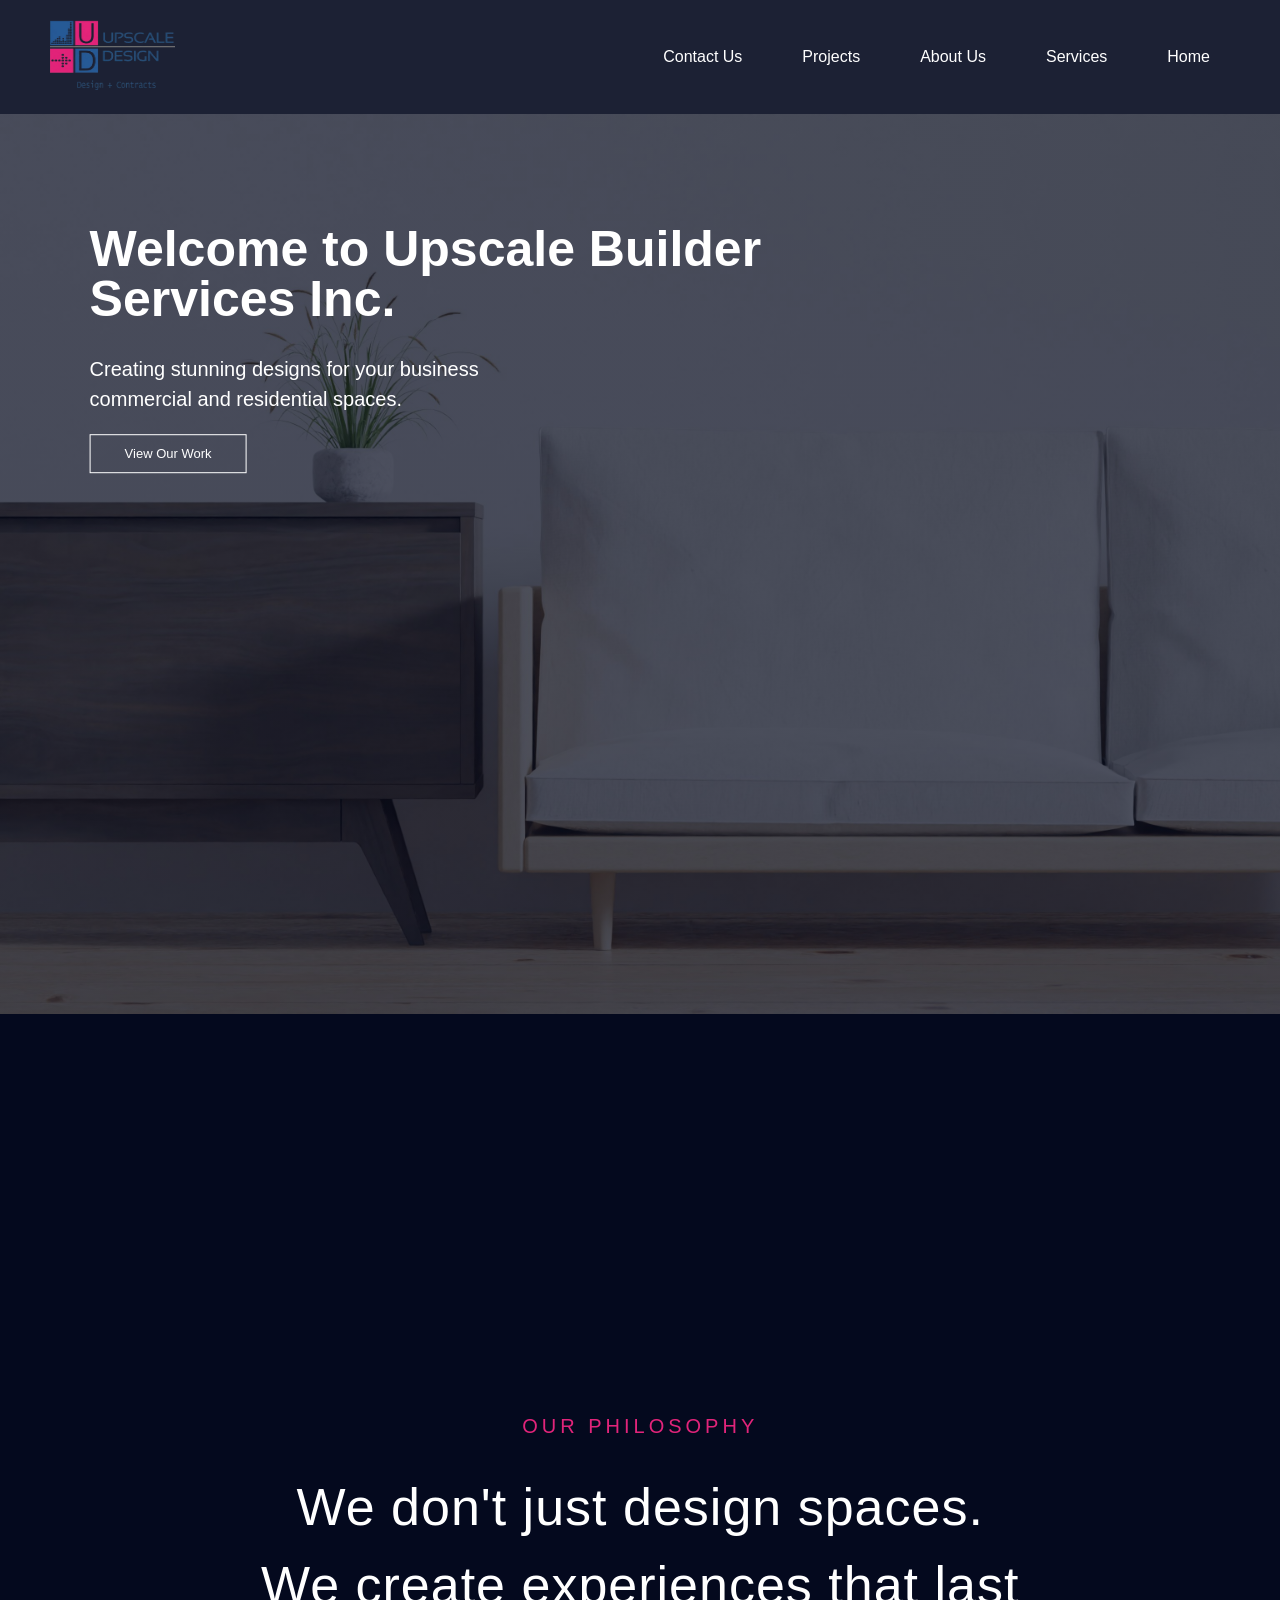
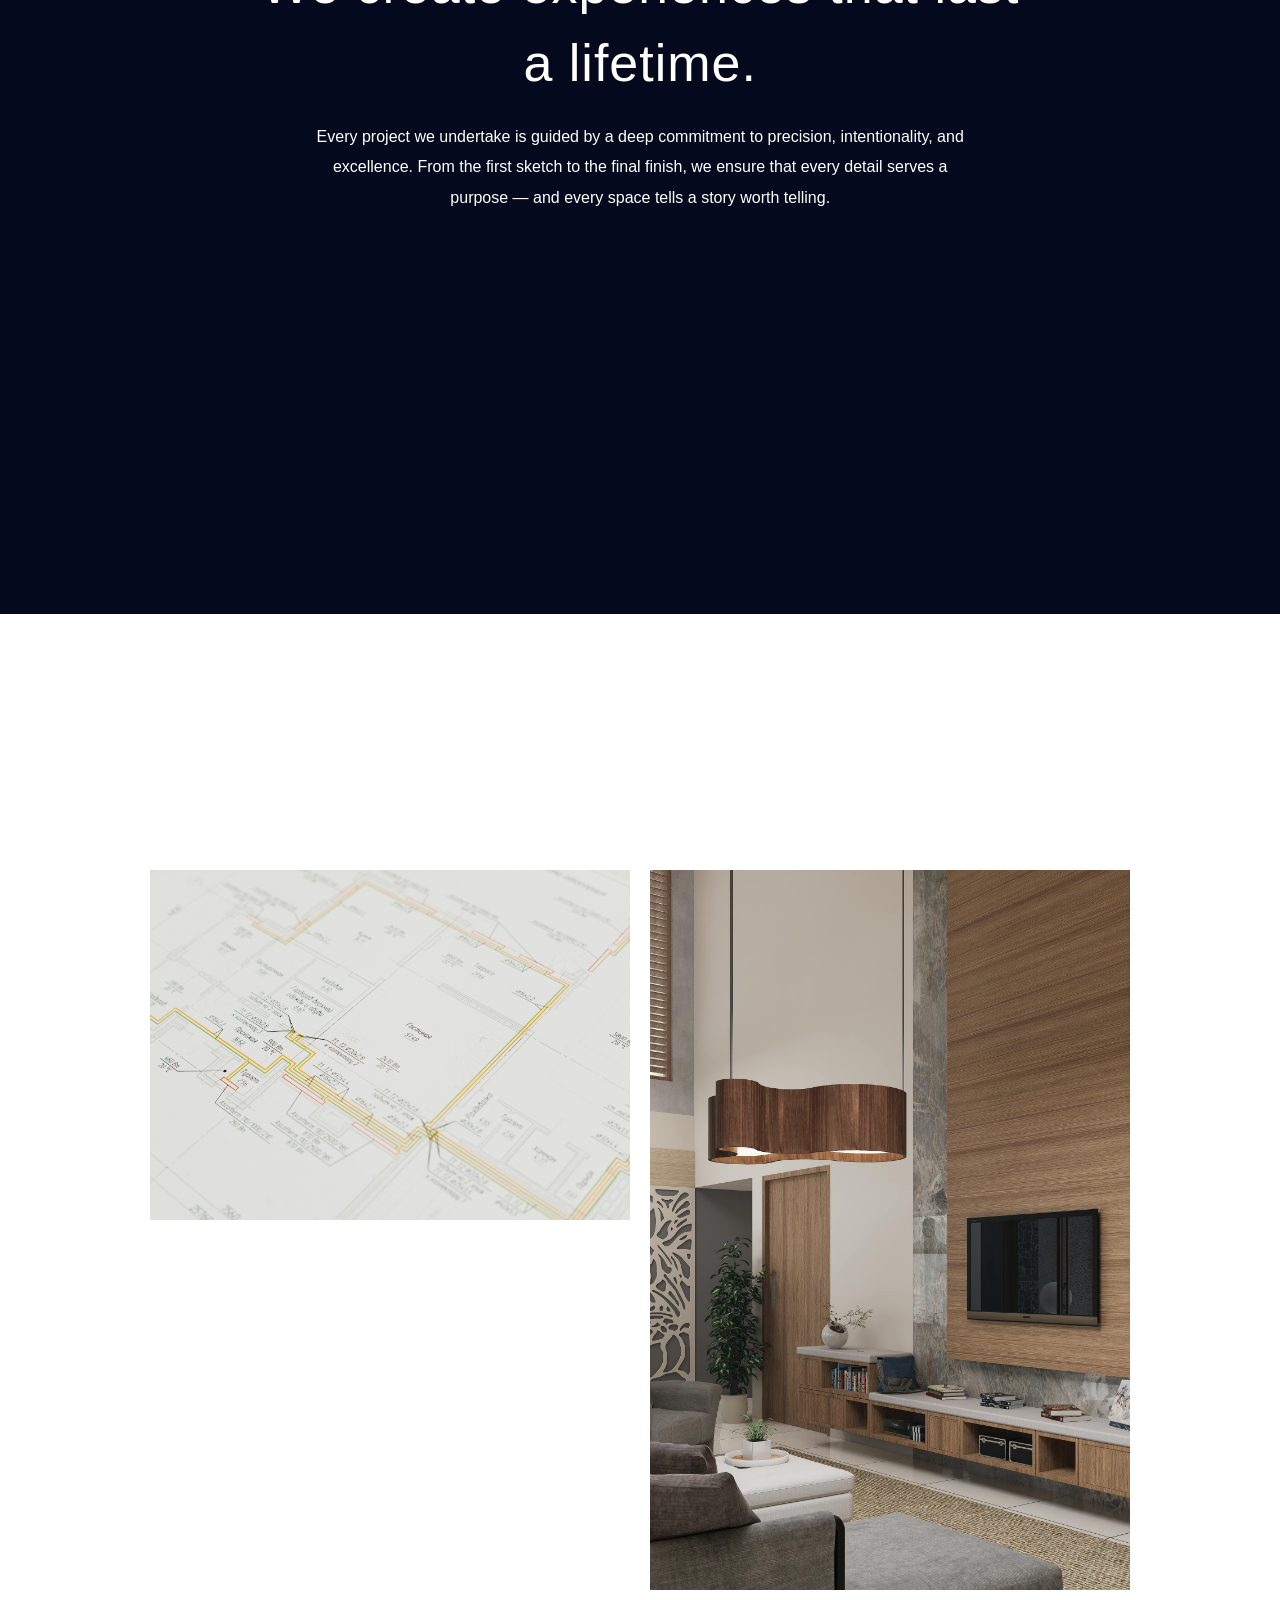
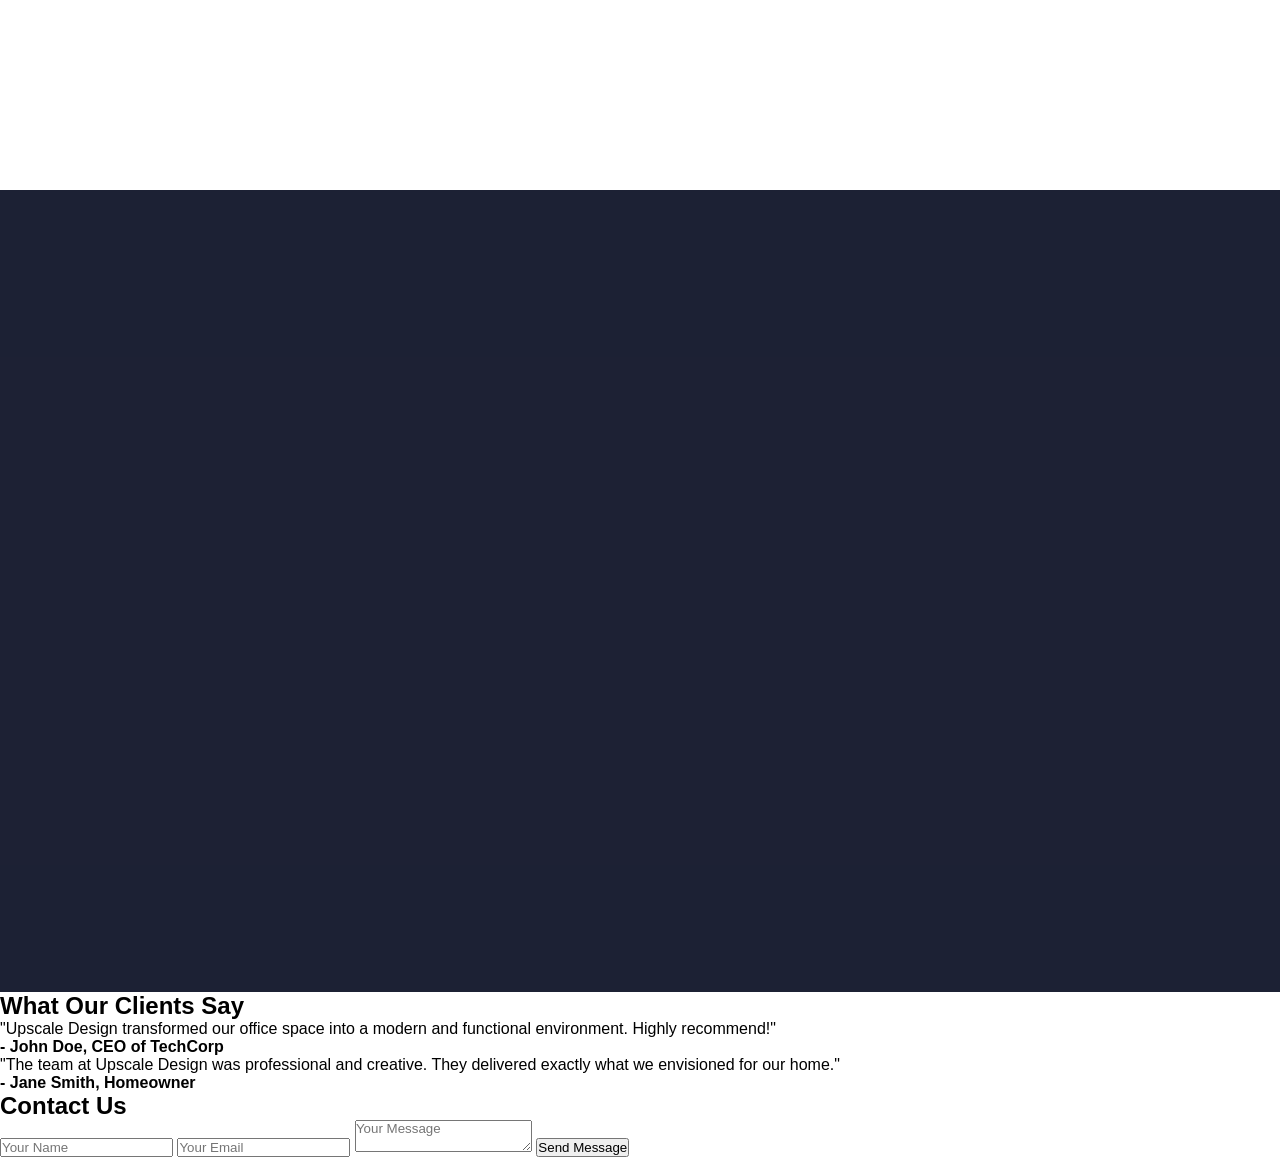
==== index.html @ 0876156e "bago burahin ni pia" ====
<!DOCTYPE html>
<html lang="en">
<head>
    <meta charset="UTF-8">
    <meta name="viewport" content="width=device-width, initial-scale=1.0">
    <title>Upscale Design</title>
    <link rel="stylesheet" href="style.css">
</head>
<body class="preload">
    <script>
        history.scrollRestoration = 'manual';
        window.scrollTo(0, 0);
    </script>

    <section class="nav-section">
        <nav>
            <a href="index.html"><img src="img/upscale_logo-removebg-preview.png" alt="logo"></a>
            <div class="navlinks" id="navlinks">
                <ul>
                    <li><a href="#contacts">Contact Us</a></li>
                    <li><a href="#projects">Projects</a></li>
                    <li><a href="#about">About Us</a></li>
                    <li><a href="#services">Services</a></li>
                    <li><a href="#home">Home</a></li>
                </ul>
            </div>
        </nav>
    </section>

    <section class="header" id="home">
        <div class="parallax-bg">
            <div class="text-box">
                <h1>Welcome to Upscale Builder <br> Services Inc.</h1>
                <p>Creating stunning designs for your business <br>
                commercial and residential spaces.</p>
                <a href="#projects" class="hiro-btn">View Our Work</a>
            </div>
        </div>
    </section>
    <section class="craft">
        <div class="craft-content slide-left">
            <p class="craft-label">Our philosophy</p>
            <h2>We don't just design spaces. <br> We create experiences that last <br>
            a lifetime.</h2>
            <p class="craft-desc">Every project we undertake is guided by a deep commitment to precision, intentionality, and excellence. From the first sketch to the final finish, we ensure that every detail serves a purpose — and every space tells a story worth telling.</p>
        </div>
    </section>

    <section class="services" id="services">
        <h2 class="slide-up">Services</h2>
        <h3 class="slide-up"> We offer a wide range of <br>
            design and construction services</h3>
        <div class="service-container">
            <div class="service-card slide-left">
                <img src="img/floorplan.jpg" alt="">
                <div class="service-overlay">
                    <h3>Architectural Design</h3>
                    <p>Modern, functional, and aesthetic building design.</p>
                </div>
            </div>
            <div class="service-card slide-right">
                <img src="img/moderncontemp.jpg" alt="">
                <div class="service-overlay">
                    <h3>Interior Design</h3>
                    <p>Elegant and space-efficient interior solutions.</p>
                </div>
            </div>
            <div class="service-card slide-left">
                <img src="img/project management.jpg" alt="">
                <div class="service-overlay">
                    <h3>Project Management</h3>
                    <p>End-to-end supervision of construction projects.</p>
                </div>
            </div>
        </div>
    </section>

    <section class="portfolio" id="projects">
    <div class="portfolio-header slide-up">
        <p class="portfolio-label">Our Recent Projects</p>
        <h2>Featured Projects</h2>
        <p class="portfolio-desc">A glimpse of what we have built and designed.</p>
    </div>

    <div class="project-container">
        <div class="project-card slide-up">
            <div class="project-thumbnail">
                <img src="https://placehold.co/800x500" alt="project 1">
            </div>
            <div class="project-info">
                <h3>Modern Office Space</h3>
                <p>Transforming a traditional office into a sleek, modern workspace.</p>
                <p>Quezon City, Philippines 2024</p>
            </div>
        </div>

        <div class="project-card slide-up">
            <div class="project-thumbnail">
                <img src="https://placehold.co/800x500" alt="project 2">
            </div>
            <div class="project-info">
                <h3>Luxury Residential Home</h3>
                <p>Designing a luxurious and functional home for a family of four.</p>
                <p>Tagaytay City, Philippines 2023</p>
            </div>
        </div>

        <div class="project-card slide-up">
            <div class="project-thumbnail">
                <img src="https://placehold.co/800x500" alt="project 3">
            </div>
            <div class="project-info">
                <h3>Commercial Retail Space</h3>
                <p>Creating an inviting retail environment for a local boutique.</p>
                <p>Makati City, Philippines 2024</p>
            </div>
        </div>
    </div>

    <div class="portfolio-footer slide-up">
        <a href="projects.html" class="view-all-btn">View All Projects</a>
    </div>
</section>

    <section class="testimonial">
        <h2>What Our Clients Say</h2>
        <div class="testimonial-container">
            <div class="testimonial-item">
                <p>"Upscale Design transformed our office space into a modern and functional environment. Highly recommend!"</p>
                <h4>- John Doe, CEO of TechCorp</h4>
            </div>
            <div class="testimonial-item">
                <p>"The team at Upscale Design was professional and creative. They delivered exactly what we envisioned for our home."</p>
                <h4>- Jane Smith, Homeowner</h4>
            </div>
        </div>
    </section>

    <section class="contact" id="contacts">
        <h2>Contact Us</h2>
        <form action="#" method="post">
            <input type="text" name="name" placeholder="Your Name" required>
            <input type="email" name="email" placeholder="Your Email" required>
            <textarea name="message" placeholder="Your Message" required></textarea>
            <button type="submit">Send Message</button>
        </form>
    </section>

    <script src="script.js"></script>
</body>
</html>
---- style.css ----
html {
    scroll-behavior: smooth;
}

* {
    margin: 0;
    padding: 0;
    font-family: 'Poppins', sans-serif;
}

.nav-section {
    position: sticky;
    top: 0;
    background-color: rgba(4, 9, 30, 0.9);
    z-index: 999;
    backdrop-filter: blur(10px);
    
}

nav img {
    width: 125px;
    height: 70px;
    margin: 20px 0;
    
}

ul {
    list-style: none;
    display: flex;
    gap: 20px;
    margin: 0;
    padding: 0;
    justify-content: flex-end;
    width: 100%;
    transition: all 0.5s ease;
}
.nav-center ul {
    justify-content: center;
    transform: translateX(0);
}

li a {
    display: block;
    color: white;
    text-align: center;
    padding: 14px 20px;
    text-decoration: none;
    opacity: 0;
    transform: translateY(20px);
    animation: faderight 0.8s ease forwards;
    animation-delay: 0.5s;
}

nav {
    display: flex;
    justify-content: space-between;
    align-items: center;
    padding: 0 50px;
}

li a:hover {
    transition: background-color 0.3s ease;
    color: #e1247a  

}

li a:hover {
    opacity: 0.6;
}

.text-box {
    width: 90%;
    color: white;
    position: absolute;
    top: 20%;
    left: 25%;
    transform: translate(-20%, -20%);
    text-align: left;
    line-height: 1;
}

.text-box h1 {
    font-size: 50px;
    opacity: 0;
    transform: translateY(30px);
    animation: fadeUp 0.8s ease forwards;
    padding: 200px 0 10px 0;
}

.text-box p {
    font-size: 20px;
    margin: 20px 0;
    opacity: 0;
    line-height: 1.5;
    transform: translateY(30px);
    animation: fadeUp 0.8s ease forwards;
    animation-delay: 0.3s;
}

.header {
  min-height: 100vh;
  width: 100%;
  background-image: linear-gradient(rgba(4, 9, 30, 0.7), rgba(4, 9, 30, 0.7)),
    url("/img/header.jpg");
  background-position: center;
  background-size: cover;
  position: relative;
  z-index: auto;
  min-height: 100vh;
  
}
.header {
    position: relative;
    overflow: hidden;
}
.hiro-btn { 
  display: inline-block;
  text-decoration: none;
  color: #fff;
  border: 1px solid #fff;
  padding: 12px 34px;
  font-size: 13px;
  background: transparent;
  cursor: pointer;

  opacity: 0;
  transform: translateY(20px);
  animation: fadeUp 0.5s ease forwards;
  animation-delay: 0.5s;
}

.hiro-btn:hover {
  background:#e1247a ;
  color: #ffffff;
  transition: 0.3s;
}

@keyframes fadeUp {
    from {
        opacity: 0;
        transform: translateY(30px);
    }
    to {
        opacity: 1;
        transform: translateY(0);
    }
}

@keyframes faderight {
    from {
        opacity: 0;
        transform: translateX(20px);
    }
    to {
        opacity: 1;
        transform: translateX(0);
    }
}

a img {
    transform: translateX(20px);
    opacity: 0;
    animation: fadeLeft 0.8s ease forwards;
    animation-delay: 0.3s;
}

@keyframes fadeLeft {
    from {
        opacity: 0;
        transform: translateX(-20px);
    }
    to {
        opacity: 1;
        transform: translateX(0);
    }
}

/* Services Section */
.services {
    padding: 80px 150px 200px 150px;
    background-image: linear-gradient(rgba(4, 9, 30, 0.75), rgba(4, 9, 30, 0.75)),
        url("img/blueprint.png");
    background-position: center;
    background-size: cover;
    background-attachment: fixed;
    color: #fff;
}

.services h2 {
    font-size: 36px;
    font-weight: 400;
    margin-bottom: 10px;
    letter-spacing:  2px;
    text-transform: uppercase;
    text-align: center;
}

.services h3 {
    margin-top: 0;
    padding-bottom: 40px;
    font-size: 28px;
    font-weight: 400;
    margin-bottom: 20px;
    letter-spacing: 1px;
    text-align: center;
    letter-spacing: 2px;
    font-weight: 200;
}

.services > h3 {
    text-align: center;
}

.slide-up {
    opacity: 0;
    transform: translateY(40px);
    transition: opacity 0.8s ease, transform 0.8s ease;
    will-change: opacity, transform;
}

.slide-up.visible {
    opacity: 1;
    transform: translateY(0);
}

.service-container {
    display: grid;
    grid-template-columns: 1fr 1fr;
    grid-template-areas: "card1 card2"
                         "card3 card2";
    gap: 20px;
}

.service-card {
    break-inside: avoid;
    position: relative;
    overflow: hidden;
    cursor: pointer;
}

.service-card:hover img {
    transform: scale(1.05);
}

.service-card:nth-child(1){
    grid-area: card1;
}

.service-card:nth-child(2){
    grid-area: card2;
}

.service-card:nth-child(3){
    grid-area: card3;
}

.service-card:nth-child(1) img {
    height: 350px;
}

.service-card:nth-child(2) img {
    height: 720px;
}

.service-card:nth-child(3) img {
    height: 350px;
}

.service-card img {
    width: 100%;
    object-fit: cover;
    display:block;
    transition: transform 0.5s ease;
}

.service-card h3 {
    font-size: 14px;
    font-weight: 400;
    margin-top: 10px;
    letter-spacing: 1px;
}

.service-card p {
    font-size: 12px;
    color: #888;
    margin-top: 5px;
}

.service-overlay {
    position: absolute;
    padding: 15px 20px;
    bottom: 0;
    left: 0;
    width: 100%;
    background-color: rgba(4, 9, 30, 0.85);
    color: #fff;
    transform: translateY(100%);
    transition: transform 0.5s ease;
    text-align: left;
}

.service-card:hover .service-overlay {
    transform: translateY(0);
}

.service-overlay h3 {
    font-size: 14px;
    font-weight: 400;
    letter-spacing: 1px;
    margin-bottom: 5px;
    color: #fff;
    text-align: left;
}

.service-overlay p {
    font-size: 12px;
    color: #ccc;
    line-height: 1.5;
    text-align: left;
}

.slide-left {
    opacity: 0;
    transform: translateX(-80px);
    transition: opacity 0.8s ease, transform 0.8s ease;
    will-change: opacity, transform;
}

.slide-right {
    opacity: 0;
    transform: translateX(80px);
    transition: opacity 0.8s ease, transform 0.8s ease;
    will-change: opacity, transform;
}

.slide-left.visible, 
.slide-right.visible {
    opacity: 1;
    transform: translateX(0);
    
}

.parallax-bg {
    transform: translateY(0px);
    will-change: transform;
}

/* fix reload taena */
body.preload .parallax-bg {
    transform: translateY(0px) !important;
}

/* Craft Section */
.craft {
    min-height: 100vh;
    background-color: #04091e;
    display: flex;
    align-items: center;   
    justify-content: center;
    padding: 150px;
    overflow: hidden;
}

.craft-content {
    max-width: 900px;
    text-align: center;
    will-change: transform;
    opacity: 0;
    transform: translateX(-80px);
    transition: opacity 0.8s ease, transform 0.8s ease;
}

.craft-label {
    font-size: 20px;
    color: #e1247a;
    text-transform: uppercase;
    letter-spacing: 4px;
    margin-bottom: 30px;
}

.craft-content h2 {
    font-size: 52px;
    font-weight: 300;
    color: #fff;
    line-height: 1.5;
    margin-bottom: 20px;
    letter-spacing: 1px;
}

.craft-desc {
    font-size: 16px;
    font-weight: 300;
    color:#ffffff;
    line-height: 1.9;
    max-width: 650px;
    margin: 0 auto;
}

.craft-content.visible {
    opacity: 1;
    transform: translateX(0);
}

/* Project Section */

.portfolio {
    padding: 80px 150px;
    background-color: rgba(4, 9, 30, 0.9);
    color: #fff;
}

.portfolio-header {
    text-align: center;
    margin-bottom: 50px;
}

.portfolio-label {
    font-size: 15px;
    color: #e1247a;
    text-transform: uppercase;
    letter-spacing: 4px;
    margin-bottom: 15px;
}

.portfolio-header h2 {
    font-size: 36px;
    font-weight: 400;
    letter-spacing: 3px;
    text-transform: uppercase;
    margin-bottom: 10px;
}

.portfolio-desc {
    font-size: 14px;
    color: #888;
    font-weight: 300;
    letter-spacing: 1px;
}

.project-container {
    display: grid;
    grid-template-columns: repeat(3, 1fr);
    gap: 20px;
    margin-bottom: 50px;
}

.project-card {
    position: relative;
    overflow: hidden;
    cursor: pointer;
}

.project-thumbnail {
    overflow: hidden;
}

.project-thumbnail img {
    width: 100%;
    height: 300px;
    object-fit: cover;
    display:block;
    transition: transform 0.5s ease;
}

.project-card:hover .project-thumbnail img {
    transform: scale(1.05);
}

.project-info {
    padding: 15px 0;
}

.project-info h3 {
    font-size: 14px;
    font-weight: 400;
    letter-spacing: 1px;
    color: #fff;
}

.project-info p {
    font-size: 12px;
    color: #888;
    margin-top: 5px;
}

.portfolio-footer {
    text-align: center;
}

.view-all-btn {
    display: inline-block;
    text-decoration: none;
    color: #fff;
    border: 1px solid #fff;
    padding: 14px 40px;
    font-size: 12px;
    letter-spacing: 3px;
    text-transform: uppercase;
    transition: all 0.3s ease;
}

.view-all-btn:hover {
    background: #e1247a;
    color: #fff;
}
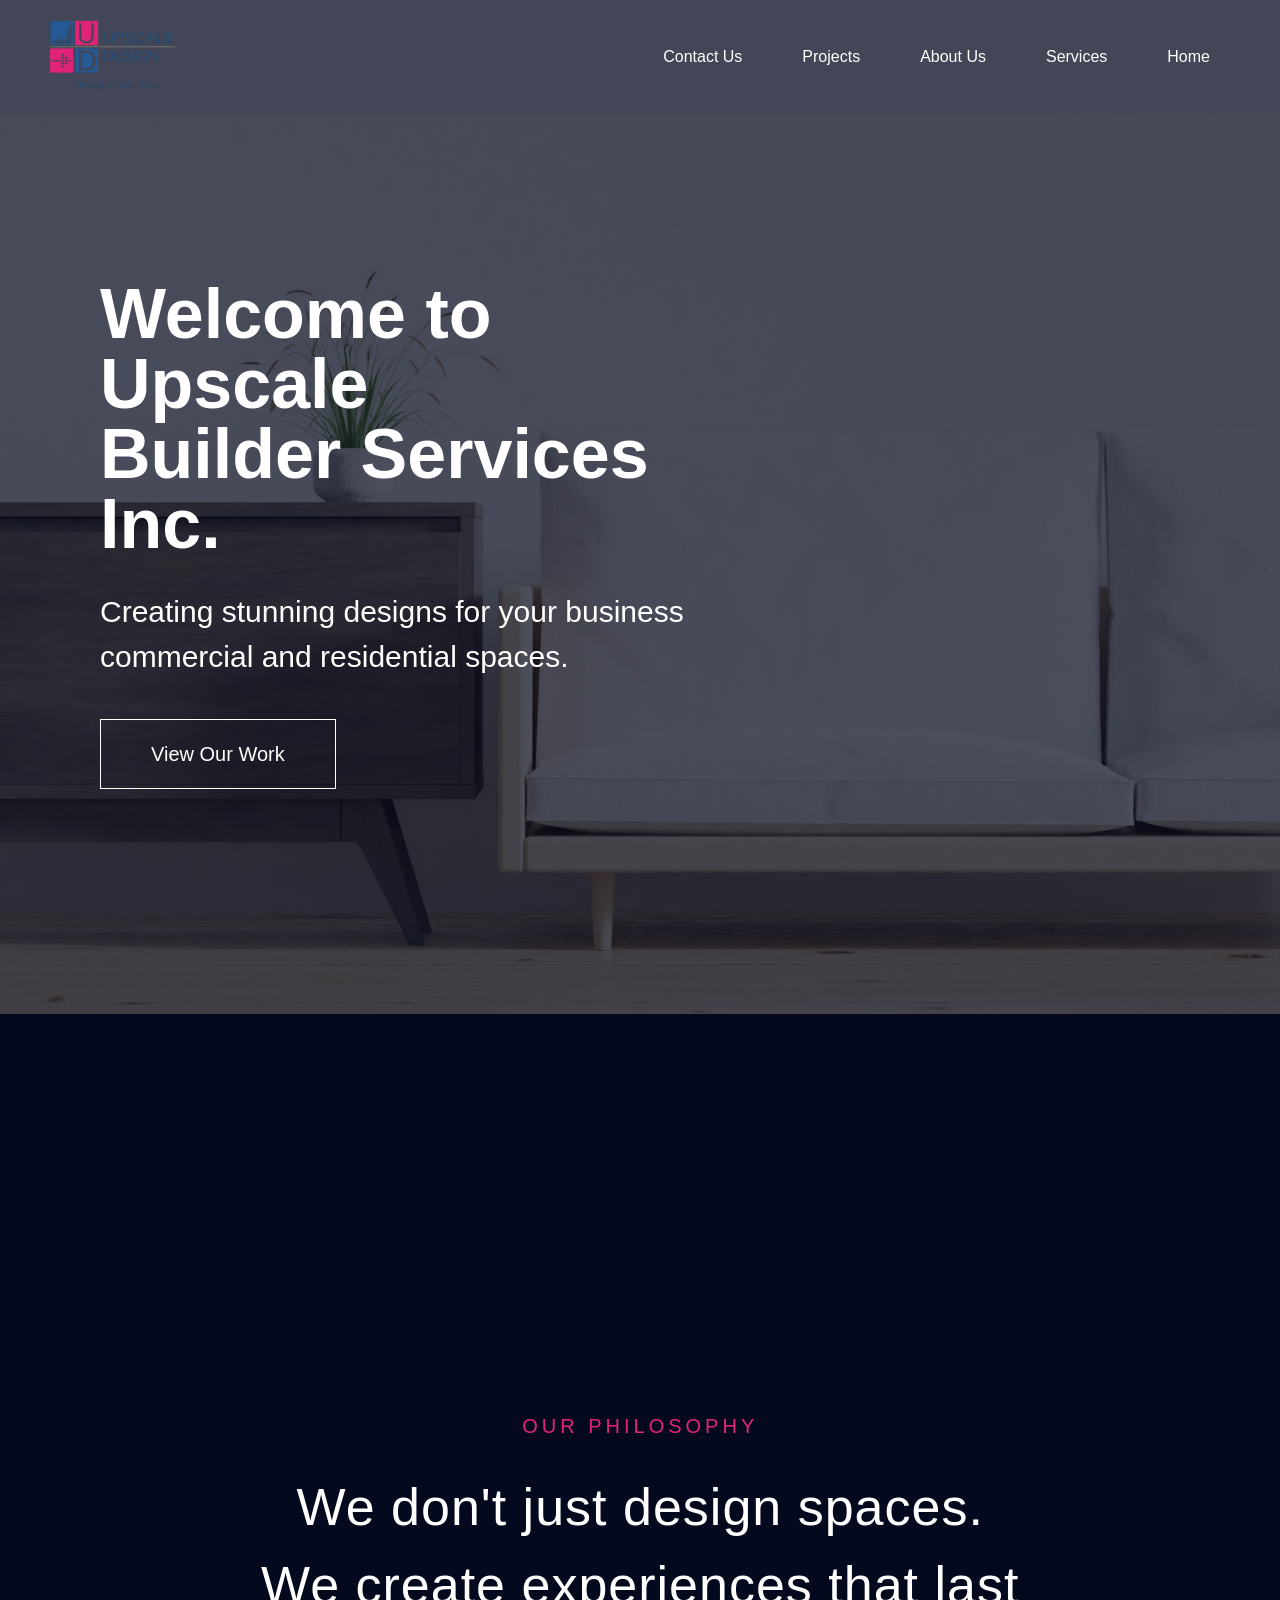
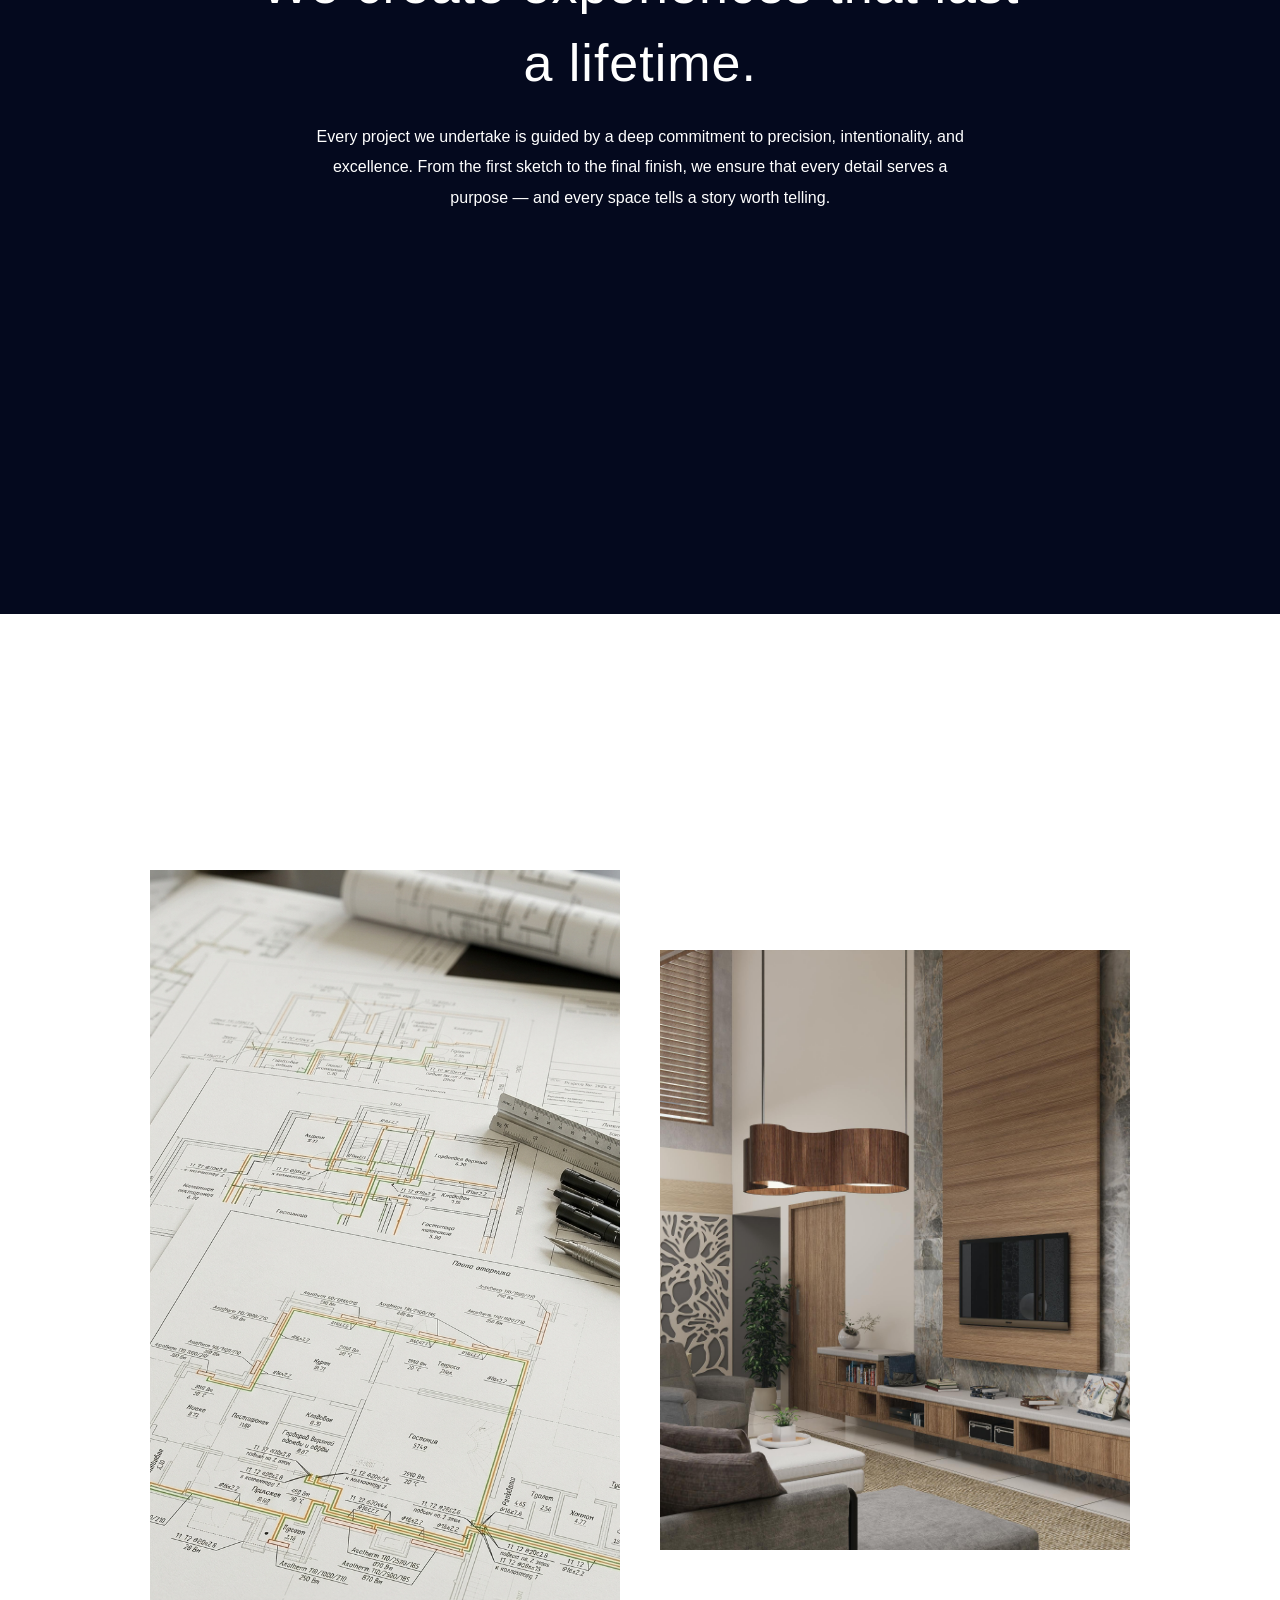
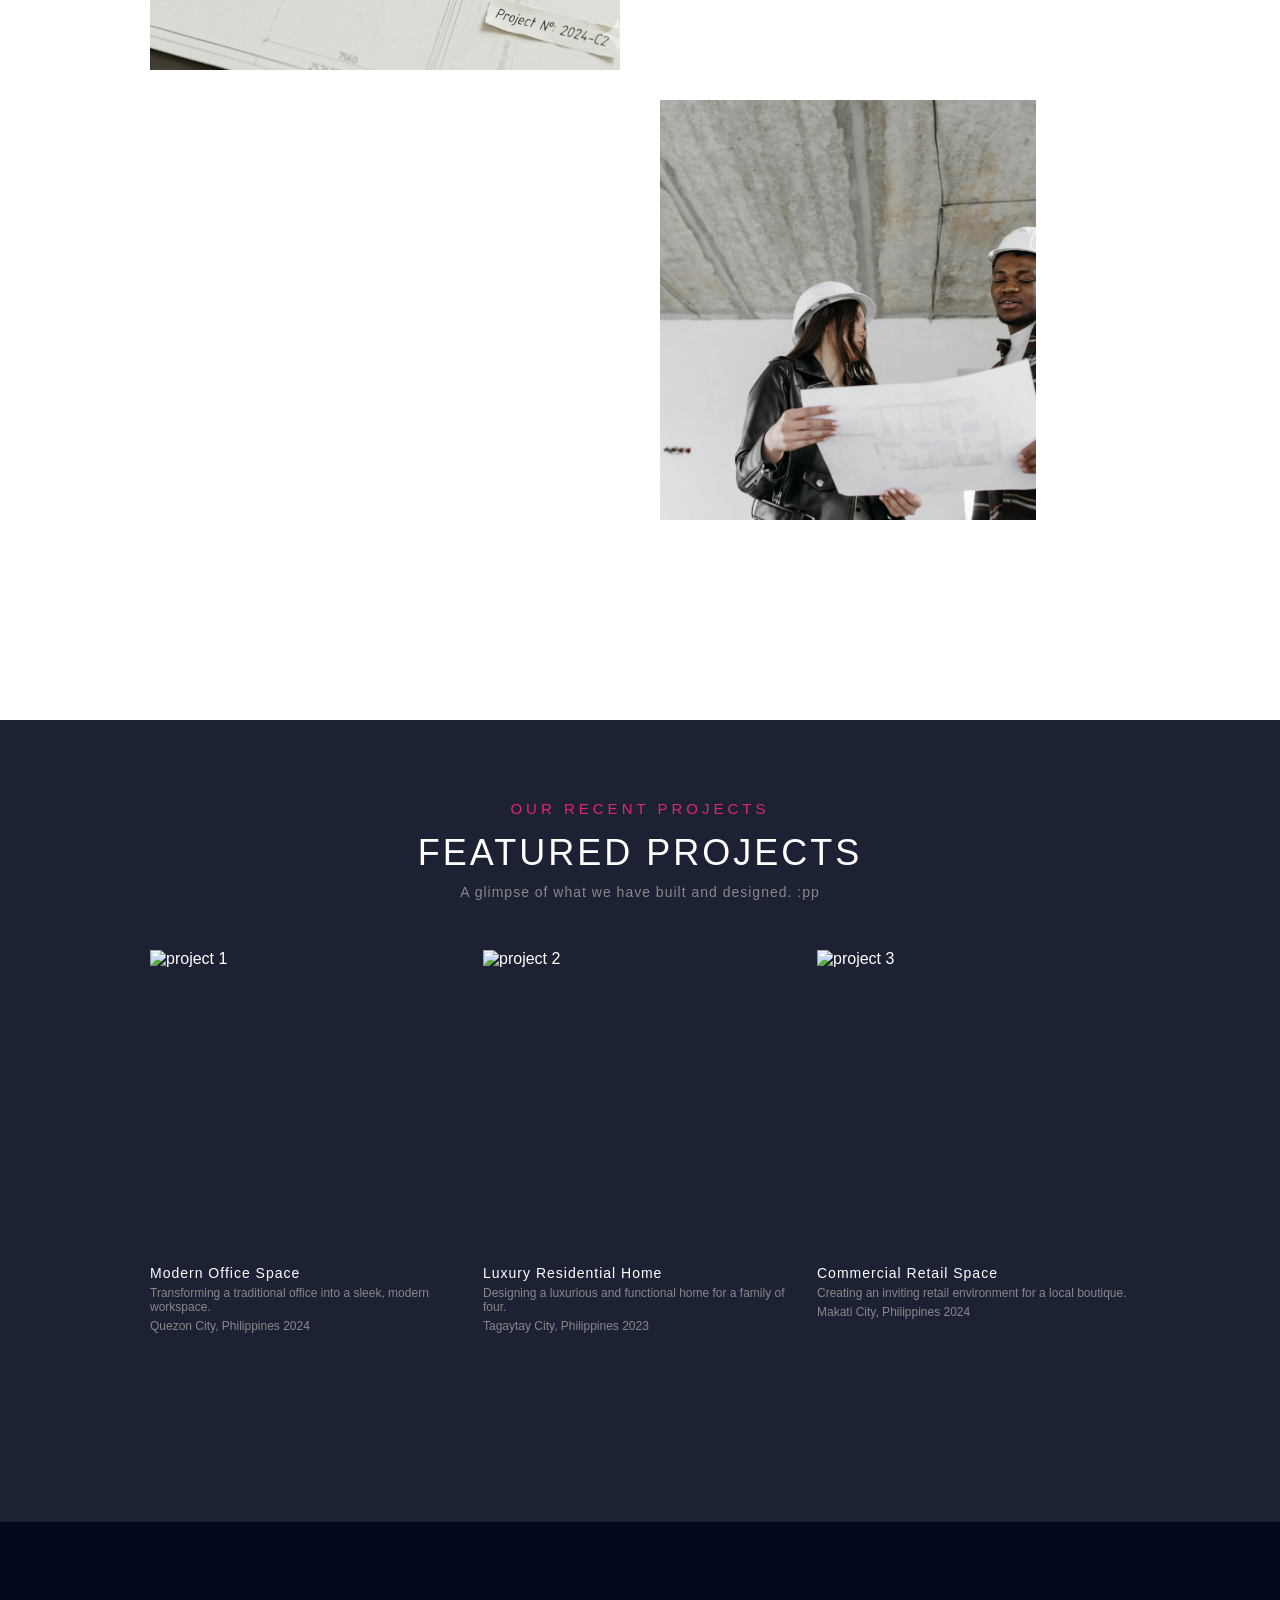
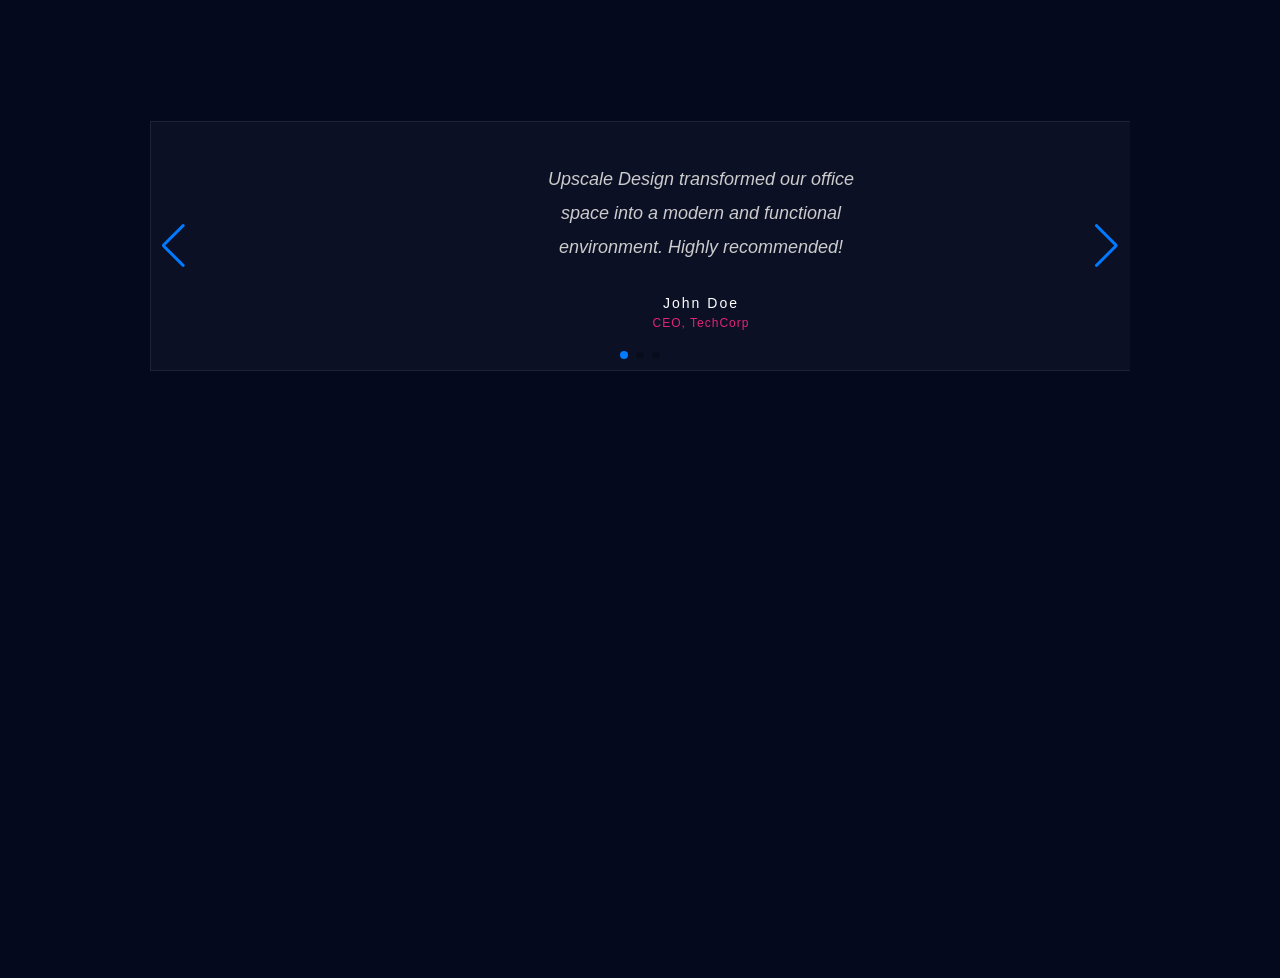
==== commit c2e3b23c: "before I further fucked up, lets make this a checkpoint so that I can revert anytime" ====
--- a/index.html
+++ b/index.html
@@ -5,6 +5,8 @@
     <meta name="viewport" content="width=device-width, initial-scale=1.0">
     <title>Upscale Design</title>
     <link rel="stylesheet" href="style.css">
+    <link rel="stylesheet" href="https://cdn.jsdelivr.net/npm/swiper@11/swiper-bundle.min.css"/>
+    
 </head>
 <body class="preload">
     <script>
@@ -13,24 +15,29 @@
     </script>
 
     <section class="nav-section">
-        <nav>
-            <a href="index.html"><img src="img/upscale_logo-removebg-preview.png" alt="logo"></a>
-            <div class="navlinks" id="navlinks">
-                <ul>
-                    <li><a href="#contacts">Contact Us</a></li>
-                    <li><a href="#projects">Projects</a></li>
-                    <li><a href="#about">About Us</a></li>
-                    <li><a href="#services">Services</a></li>
-                    <li><a href="#home">Home</a></li>
-                </ul>
-            </div>
-        </nav>
-    </section>
+    <nav>
+        <a href="index.html"><img src="img/upscale_logo-removebg-preview.png" alt="logo"></a>
+        <div class="navlinks" id="navlinks">
+            <ul>
+                <li><a href="#contacts">Contact Us</a></li>
+                <li><a href="#projects">Projects</a></li>
+                <li><a href="#about">About Us</a></li>
+                <li><a href="#services">Services</a></li>
+                <li><a href="#home">Home</a></li>
+            </ul>
+        </div>
+        <button class="hamburger" id="hamburger">
+            <span></span>
+            <span></span>
+            <span></span>
+        </button>
+    </nav>
+</section>
 
     <section class="header" id="home">
         <div class="parallax-bg">
             <div class="text-box">
-                <h1>Welcome to Upscale Builder <br> Services Inc.</h1>
+                <h1>Welcome to Upscale<br> Builder Services Inc.</h1>
                 <p>Creating stunning designs for your business <br>
                 commercial and residential spaces.</p>
                 <a href="#projects" class="hiro-btn">View Our Work</a>
@@ -52,7 +59,7 @@
             design and construction services</h3>
         <div class="service-container">
             <div class="service-card slide-left">
-                <img src="img/floorplan.jpg" alt="">
+                <img src="img/architectural plan.png" alt="">
                 <div class="service-overlay">
                     <h3>Architectural Design</h3>
                     <p>Modern, functional, and aesthetic building design.</p>
@@ -65,7 +72,7 @@
                     <p>Elegant and space-efficient interior solutions.</p>
                 </div>
             </div>
-            <div class="service-card slide-left">
+            <div class="service-card slide-left" style="grid-column: 2 / 3;">
                 <img src="img/project management.jpg" alt="">
                 <div class="service-overlay">
                     <h3>Project Management</h3>
@@ -79,7 +86,7 @@
     <div class="portfolio-header slide-up">
         <p class="portfolio-label">Our Recent Projects</p>
         <h2>Featured Projects</h2>
-        <p class="portfolio-desc">A glimpse of what we have built and designed.</p>
+        <p class="portfolio-desc">A glimpse of what we have built and designed. :pp</p>
     </div>
 
     <div class="project-container">
@@ -123,29 +130,67 @@
 </section>
 
     <section class="testimonial">
-        <h2>What Our Clients Say</h2>
-        <div class="testimonial-container">
-            <div class="testimonial-item">
-                <p>"Upscale Design transformed our office space into a modern and functional environment. Highly recommend!"</p>
-                <h4>- John Doe, CEO of TechCorp</h4>
+        <div class="testimonial-header slide-up">
+            <p class="testimonial-label">Testimonials</p>
+            <h2>What Our Clients Say</h2>
+        </div>
+
+        <div class="swiper testimonial-swiper">
+            <div class="swiper-wrapper">
+                <div class="swiper-slide testimonial-item">
+                    <p class="testimonial-quote">Upscale Design transformed our office <br>
+                        space into a modern and functional <br>
+                        environment. Highly recommended!</p>
+                        <h4>John Doe</h4>
+                    <p class="testimonial-role">CEO, TechCorp</p>
+                </div>
+
+                <div class="swiper-slide testimonial-item">
+                    <p class="testimonial-quote">Upscale Design transformed our office <br>
+                        space into a modern and functional <br>
+                        environment. Highly recommended!</p>
+                        <h4>John Doe</h4>
+                    <p class="testimonial-role">CEO, TechCorp</p>
+                </div>
+
+                <div class="swiper-slide testimonial-item">
+                    <p class="testimonial-quote">Upscale Design transformed our office <br>
+                        space into a modern and functional <br>
+                        environment. Highly recommended!</p>
+                        <h4>John Doe</h4>
+                    <p class="testimonial-role">CEO, TechCorp</p>
+                </div>
+
             </div>
-            <div class="testimonial-item">
-                <p>"The team at Upscale Design was professional and creative. They delivered exactly what we envisioned for our home."</p>
-                <h4>- Jane Smith, Homeowner</h4>
-            </div>
+            <div class="swiper-pagination"></div>
+            <div class="swiper-button-prev"></div>
+            <div class="swiper-button-next"></div>
         </div>
     </section>
 
     <section class="contact" id="contacts">
-        <h2>Contact Us</h2>
-        <form action="#" method="post">
-            <input type="text" name="name" placeholder="Your Name" required>
-            <input type="email" name="email" placeholder="Your Email" required>
-            <textarea name="message" placeholder="Your Message" required></textarea>
-            <button type="submit">Send Message</button>
-        </form>
+    <div class="contact-container">
+        <div class="contact-left slide-up">
+            <p class="contact-label">Get In Touch</p>
+            <h2>Let's Build Something <br> Together</h2>
+            <p class="contact-desc">Have a project in mind? We'd love to hear from you. Send us a message and we'll get back to you as soon as possible.</p>
+            <div class="contact-details">
+                <p>📍 Quezon City, Philippines</p>
+                <p>📞 +63 912 345 6789</p>
+                <p>✉️ hello@upscaledesign.com</p>
+            </div>
+        </div>
+        <div class="contact-right slide-up">
+            <form action="https://formspree.io/f/xdaywwyq" method="POST">
+                <input type="text" name="name" placeholder="Your Name" required autocomplete="name">
+                <input type="email" name="email" placeholder="Your Email" required autocomplete="email">
+                <textarea name="message" placeholder="Your Message" required></textarea>
+                <button type="submit">Send Message</button>
+            </form>
+        </div>
+    </div>
     </section>
-
+    <script src="https://cdn.jsdelivr.net/npm/swiper@11/swiper-bundle.min.js"></script>
     <script src="script.js"></script>
 </body>
 </html>
--- a/style.css
+++ b/style.css
@@ -11,7 +11,7 @@
 .nav-section {
     position: sticky;
     top: 0;
-    background-color: rgba(4, 9, 30, 0.9);
+    background-color: rgba(4, 9, 30, 0.75);
     z-index: 999;
     backdrop-filter: blur(10px);
     
@@ -69,27 +69,29 @@
 }
 
 .text-box {
-    width: 90%;
+    width: 50%;
     color: white;
     position: absolute;
-    top: 20%;
-    left: 25%;
-    transform: translate(-20%, -20%);
+    top: 215px;
+    left: 50px;
+    transform: translateY(-50px);
     text-align: left;
     line-height: 1;
+    padding-left: 50px;
 }
 
 .text-box h1 {
-    font-size: 50px;
+    font-size: 70px;
     opacity: 0;
     transform: translateY(30px);
     animation: fadeUp 0.8s ease forwards;
-    padding: 200px 0 10px 0;
+    padding: 0 0 10px 0;
 }
 
 .text-box p {
-    font-size: 20px;
+    font-size: 30px;
     margin: 20px 0;
+    padding-bottom: 20px;
     opacity: 0;
     line-height: 1.5;
     transform: translateY(30px);
@@ -101,7 +103,7 @@
   min-height: 100vh;
   width: 100%;
   background-image: linear-gradient(rgba(4, 9, 30, 0.7), rgba(4, 9, 30, 0.7)),
-    url("/img/header.jpg");
+    url("img/header.jpg");
   background-position: center;
   background-size: cover;
   position: relative;
@@ -118,8 +120,8 @@
   text-decoration: none;
   color: #fff;
   border: 1px solid #fff;
-  padding: 12px 34px;
-  font-size: 13px;
+  padding: 24px 50px;
+  font-size: 20px;
   background: transparent;
   cursor: pointer;
 
@@ -226,9 +228,46 @@
 .service-container {
     display: grid;
     grid-template-columns: 1fr 1fr;
-    grid-template-areas: "card1 card2"
-                         "card3 card2";
-    gap: 20px;
+    gap: 30px 40px;
+}
+
+.service-card {
+    align-self: start;
+    position: relative;
+    overflow: hidden;
+    cursor: pointer;
+}
+
+
+.service-card:nth-child(2) {
+    align-self: start;
+    margin-top: 80px;
+}
+
+.service-card:nth-child(3) {
+    grid-column: 1 / 3;
+    margin-top: 40px auto 0 auto;
+    width: 80%;
+    align-self: start;
+}
+
+.service-card:nth-child(1) img {
+    height: 800px;
+}
+
+.service-card:nth-child(2) img {
+    height: 600px;
+}
+
+.service-card:nth-child(3) img {
+    height: 420px; 
+}
+
+.service-card img {
+    width: 100%;
+    object-fit: cover;
+    display: block;
+    transition: transform 0.5s ease;
 }
 
 .service-card {
@@ -236,35 +275,13 @@
     position: relative;
     overflow: hidden;
     cursor: pointer;
+    align-self: start;
 }
 
 .service-card:hover img {
     transform: scale(1.05);
 }
 
-.service-card:nth-child(1){
-    grid-area: card1;
-}
-
-.service-card:nth-child(2){
-    grid-area: card2;
-}
-
-.service-card:nth-child(3){
-    grid-area: card3;
-}
-
-.service-card:nth-child(1) img {
-    height: 350px;
-}
-
-.service-card:nth-child(2) img {
-    height: 720px;
-}
-
-.service-card:nth-child(3) img {
-    height: 350px;
-}
 
 .service-card img {
     width: 100%;
@@ -295,7 +312,7 @@
     background-color: rgba(4, 9, 30, 0.85);
     color: #fff;
     transform: translateY(100%);
-    transition: transform 0.5s ease;
+    transition: transform 0.2s ease;
     text-align: left;
 }
 
@@ -341,7 +358,9 @@
 }
 
 .parallax-bg {
-    transform: translateY(0px);
+    position: relative;
+    width: 100%;
+    height: 100vh;
     will-change: transform;
 }
 
@@ -502,4 +521,353 @@
 .view-all-btn:hover {
     background: #e1247a;
     color: #fff;
-}+}
+
+/*testimonial section*/
+
+.testimonial {
+    padding: 80px 150px;
+    background-color: #04091e;
+    color: #fff;
+    text-align: center;
+}
+
+.testimonial-header {
+    margin-bottom: 50px;
+}
+
+.testimonial-label {
+    font-size: 11px;
+    color: #e1247a;
+    text-transform: uppercase;
+    letter-spacing: 4px;
+    margin-bottom: 15px;
+}
+
+.testimonial-header h2 {
+    font-size: 36px;
+    font-weight: 300;
+    letter-spacing: 3px;
+    text-transform: uppercase;
+}
+
+.testimonial-item {
+    padding: 40px 60px;
+    background: rgba(255, 255, 255, 0.03);
+    border: 1px solid rgba(255, 255, 255, 0.08);
+}
+
+.testimonial-quote {
+    font-size: 18px;
+    font-weight: 300;
+    line-height: 1.9;
+    color: #ccc;
+    margin-bottom: 30px;
+    font-style: italic;
+}
+
+.testimonial-item h4 {
+    font-size: 14px;
+    font-weight: 400;
+    letter-spacing: 2px;
+    color: #fff;
+    margin-bottom: 5px;
+}
+
+.testimonial-role {
+    font-size: 12px;
+    color: #e1247a;
+    letter-spacing: 1px;
+}
+
+.swiper-button-prev,
+.swiper-button-next {
+    color: #e1247a;
+}
+
+.swiper-pagination-bullet {
+    background: #fff;
+    opacity: 0.4;
+}
+
+.swiper-pagination-bullet-active {
+    background: #e1247a;
+    opacity: 1;
+}
+
+/*Contact Us section*/
+.contact {
+    padding: 80px 150px;
+    background-color: #04091e;
+    color: #fff;
+}
+
+.contact-container {
+    display: grid;
+    grid-template-columns: 1fr 1fr;
+    gap: 80px;
+    align-items: center;
+}
+
+.contact-label {
+    font-size: 11px;
+    color: #e1247a;
+    text-transform: uppercase;
+    letter-spacing: 4px;
+    margin-bottom: 20px;
+}
+
+.contact-left h2 {
+    font-size: 42px;
+    font-weight: 300;
+    letter-spacing: 2px;
+    line-height: 1.3;
+    margin-bottom: 20px;
+}
+
+.contact-desc {
+    font-size: 14px;
+    font-weight: 300;
+    color: #888;
+    line-height: 1.9;
+    margin-bottom: 40px;
+}
+
+.contact-details {
+    display: flex;
+    flex-direction: column;
+    gap: 15px;
+}
+
+.contact-details p {
+    font-size: 13px;
+    color: #ccc;
+    letter-spacing: 1px;
+}
+
+.contact-right form {
+    display: flex;
+    flex-direction: column;
+    gap: 15px;
+}
+
+.contact-right input,
+.contact-right textarea {
+    background: rgba(255, 255, 255, 0.05);
+    border: 1px solid rgba(255, 255, 255, 0.1);
+    color: #fff;
+    padding: 15px 20px;
+    font-size: 13px;
+    font-family: 'Poppins', sans-serif;
+    outline: none;
+    transition: border 0.3s ease;
+}
+
+.contact-right input:focus,
+.contact-right textarea:focus {
+    border-color: #e1247a;
+}
+
+.contact-right textarea {
+    height: 150px;
+    resize: none;
+}
+
+.contact-right button {
+    background: transparent;
+    border: 1px solid #fff;
+    color: #fff;
+    padding: 15px 40px;
+    font-size: 12px;
+    font-family: 'Poppins', sans-serif;
+    letter-spacing: 3px;
+    text-transform: uppercase;
+    cursor: pointer;
+    transition: all 0.3s ease;
+    align-self: flex-start;
+}
+
+.contact-right button:hover {
+    background: #e1247a;
+    border-color: #e1247a;
+}
+
+.contact-left {
+    display: flex;
+    flex-direction: column;
+}
+
+/*responsiveness*/
+
+/* Default — hamburger hidden */
+.hamburger {
+    display: none;
+    flex-direction: column;
+    gap: 5px;
+    background: none;
+    border: none;
+    cursor: pointer;
+    z-index: 1000;
+    padding: 5px;
+}
+
+.hamburger span {
+    width: 25px;
+    height: 3px;
+    background-color: #fff;
+    transition: all 0.3s ease;
+    display: block;
+}
+
+.hamburger.open span:nth-child(1) {
+    transform: translateY(7px) rotate(45deg);
+}
+
+.hamburger.open span:nth-child(2) {
+    opacity: 0;
+}
+
+.hamburger.open span:nth-child(3) {
+    transform: translateY(-7px) rotate(-45deg);
+}
+
+/* ALL responsive styles inside ONE media query */
+/* Default — hamburger hidden */
+.hamburger {
+    display: none;
+    flex-direction: column;
+    gap: 5px;
+    background: none;
+    border: none;
+    cursor: pointer;
+    z-index: 1000;
+    padding: 5px;
+}
+
+.hamburger span {
+    width: 25px;
+    height: 3px;
+    background-color: #fff;
+    transition: all 0.3s ease;
+    display: block;
+}
+
+.hamburger.open span:nth-child(1) {
+    transform: translateY(7px) rotate(45deg);
+}
+
+.hamburger.open span:nth-child(2) {
+    opacity: 0;
+}
+
+.hamburger.open span:nth-child(3) {
+    transform: translateY(-7px) rotate(-45deg);
+}
+
+/* ALL responsive styles inside ONE media query */
+@media (max-width: 768px) {
+
+    body {
+        overflow-x: hidden;
+    }
+
+    /* Nav */
+    nav {
+        padding: 0 20px;
+    }
+
+    .hamburger {
+        display: flex;
+    }
+
+    .navlinks ul {
+        display: none;
+        flex-direction: column;
+        position: fixed;
+        top: 0;
+        left: 0;
+        width: 100%;
+        height: 100vh;
+        background-color: rgba(4, 9, 30, 0.98);
+        justify-content: center;
+        align-items: center;
+        gap: 30px;
+        z-index: 998;
+    }
+
+    .navlinks ul.open {
+        display: flex;
+    }
+
+    /* Hero */
+    
+
+    .text-box h1 {
+        font-size: 28px;
+    }
+
+    .text-box p {
+        font-size: 14px;
+    }
+
+    /* Craft */
+    .craft {
+        padding: 80px 30px;
+        min-height: auto;
+    }
+
+    .craft-content h2 {
+        font-size: 28px;
+    }
+
+    .craft-desc {
+        font-size: 14px;
+    }
+
+    /* Services */
+    .services {
+        padding: 60px 20px;
+    }
+
+    .service-container {
+        grid-template-columns: 1fr;
+    }
+
+    .service-card:nth-child(2) {
+        margin-top: 0;
+    }
+
+    .service-card:nth-child(3) {
+        grid-column: 1;
+        width: 100%;
+        margin-top: 0;
+    }
+
+    /* Portfolio */
+    .portfolio {
+        padding: 60px 20px;
+    }
+
+    .project-container {
+        grid-template-columns: 1fr;
+    }
+
+    /* Testimonial */
+    .testimonial {
+        padding: 60px 20px;
+    }
+
+    .testimonial-item {
+        padding: 30px 20px;
+    }
+
+    /* Contact */
+    .contact {
+        padding: 60px 20px;
+    }
+
+    .contact-container {
+        grid-template-columns: 1fr;
+        gap: 40px;
+    }
+}
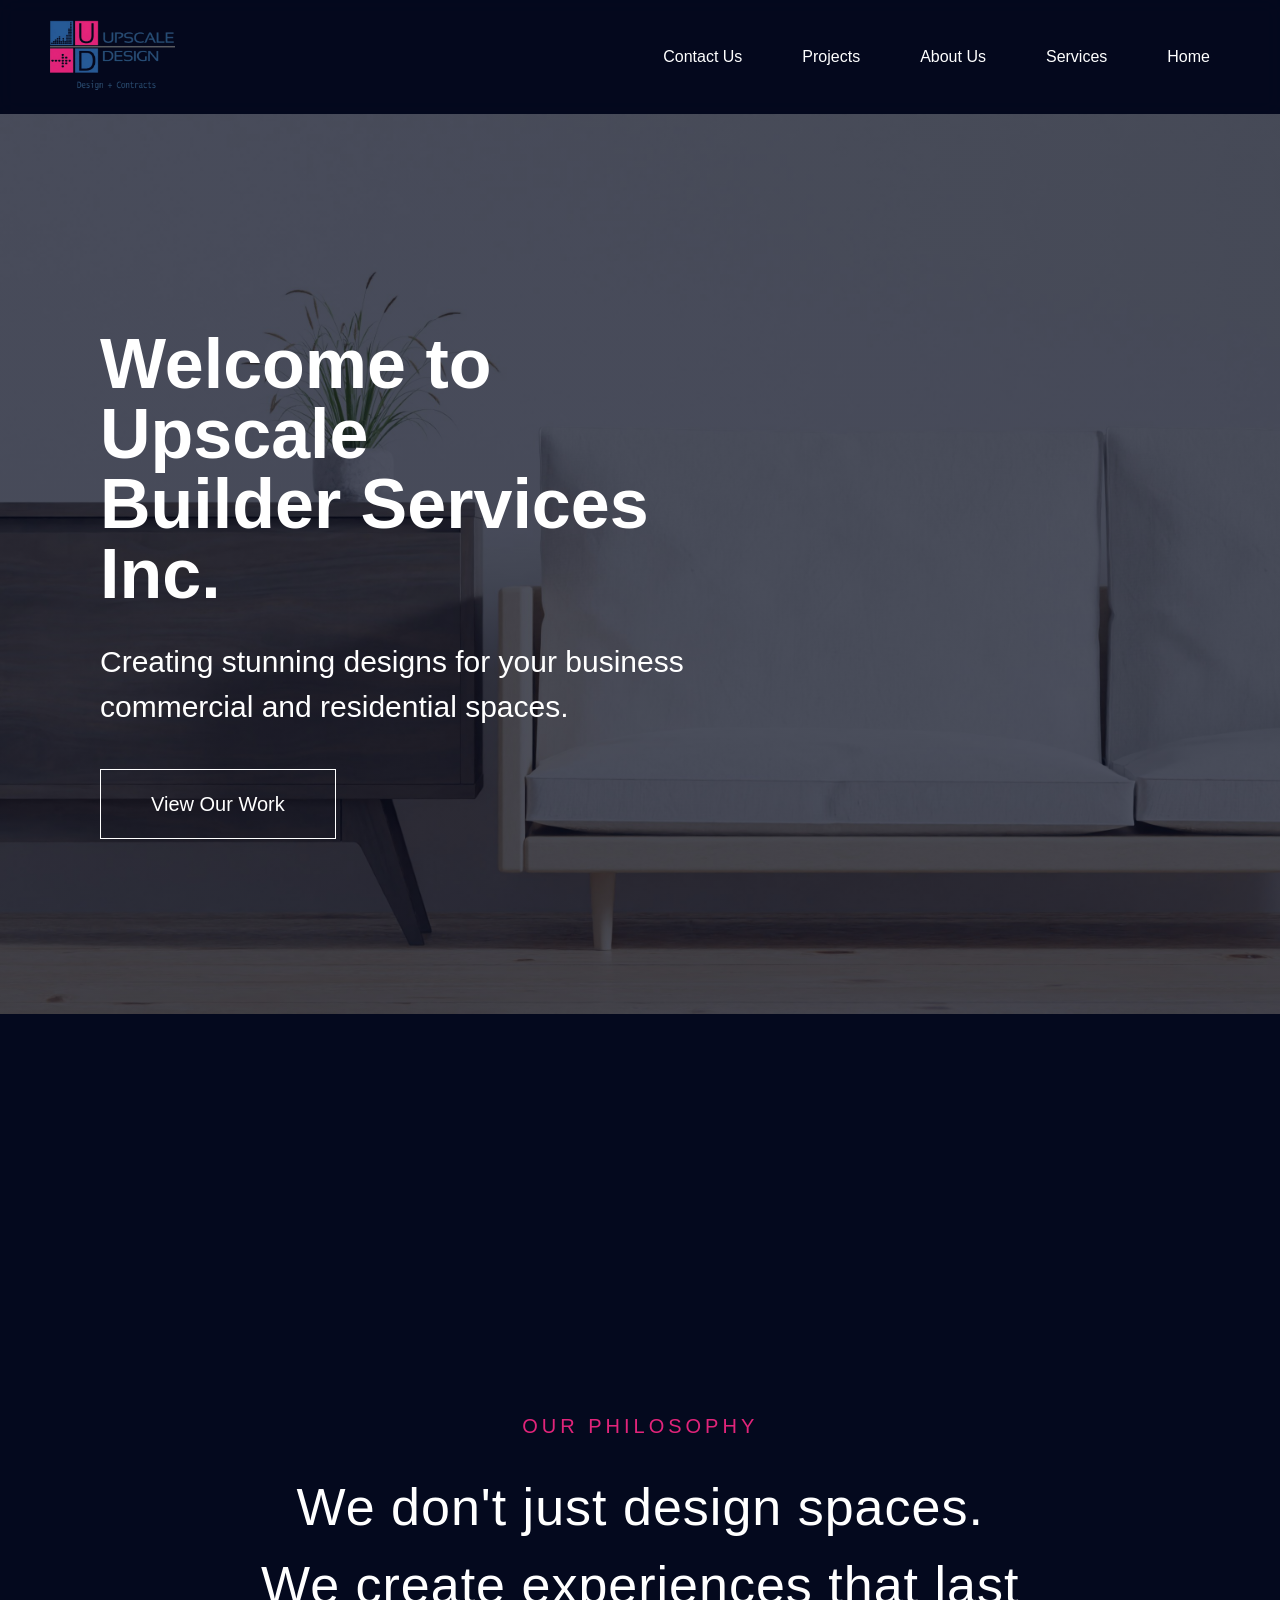
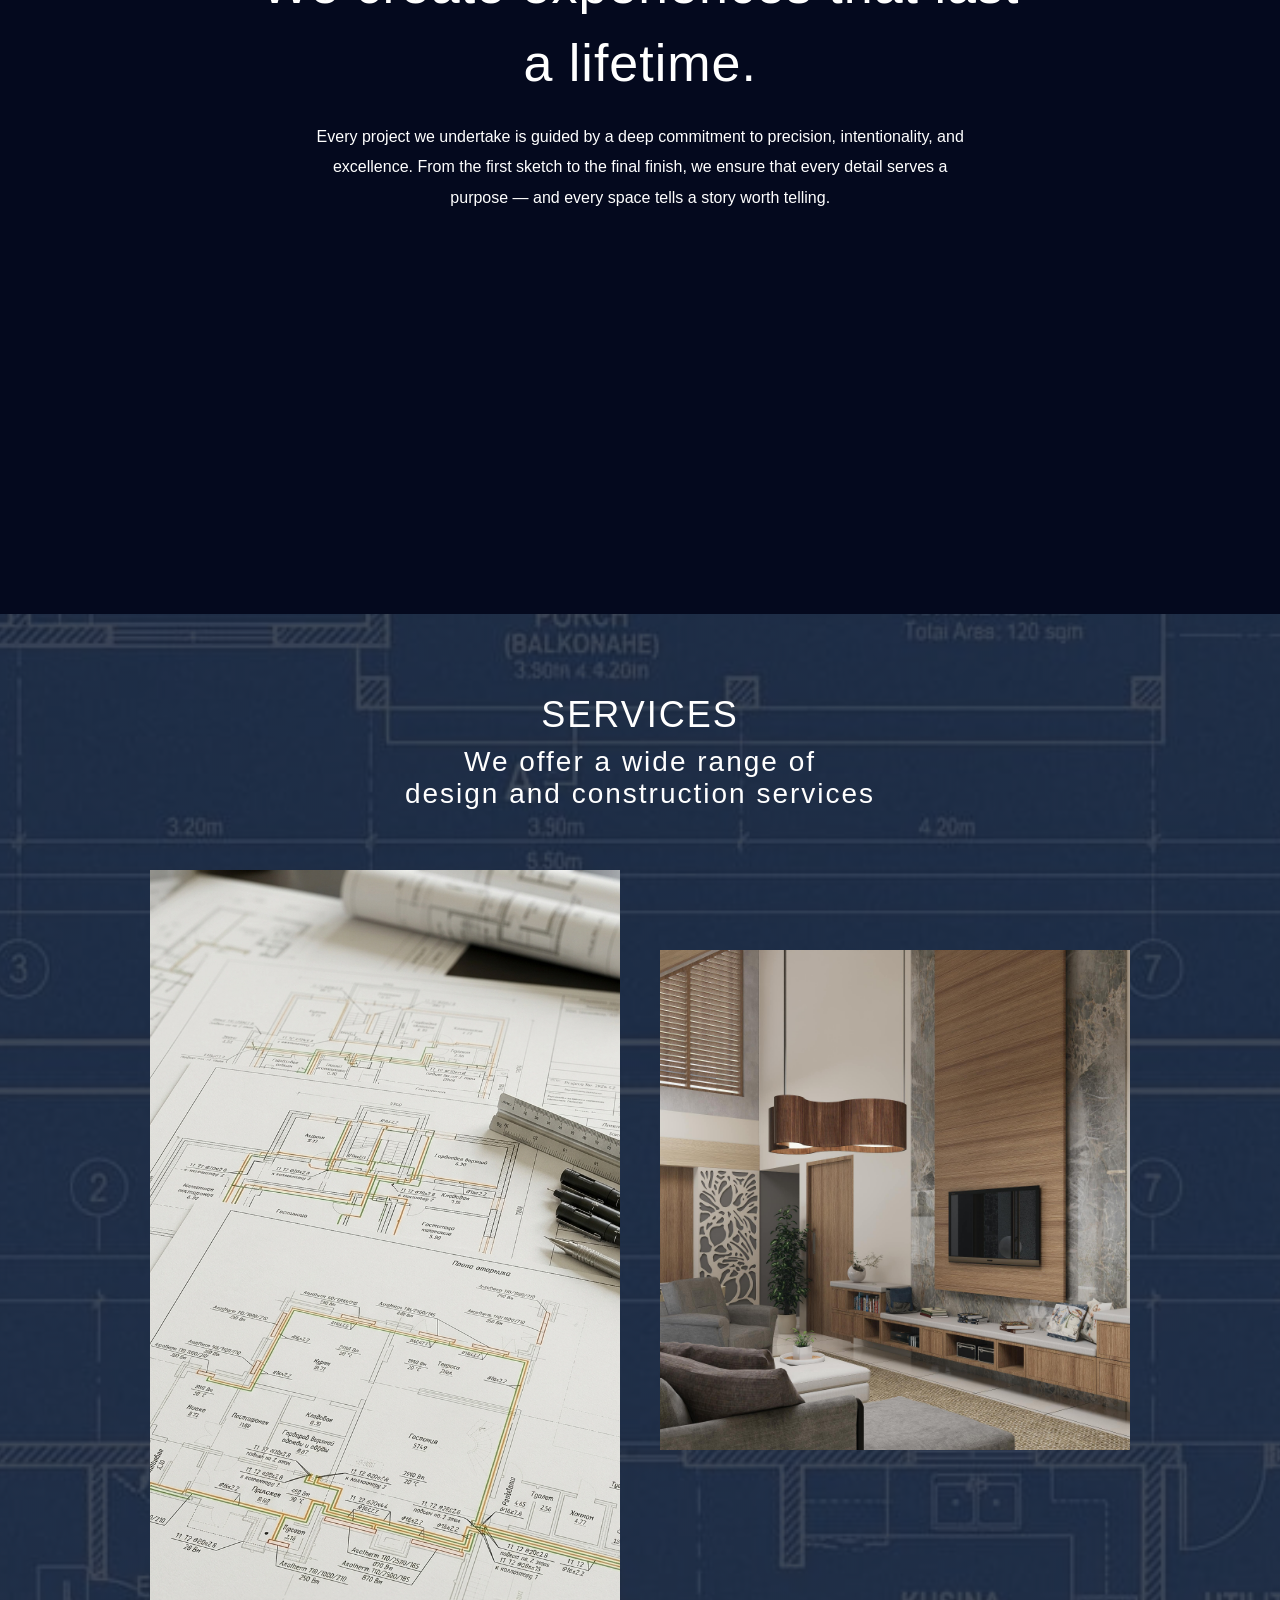
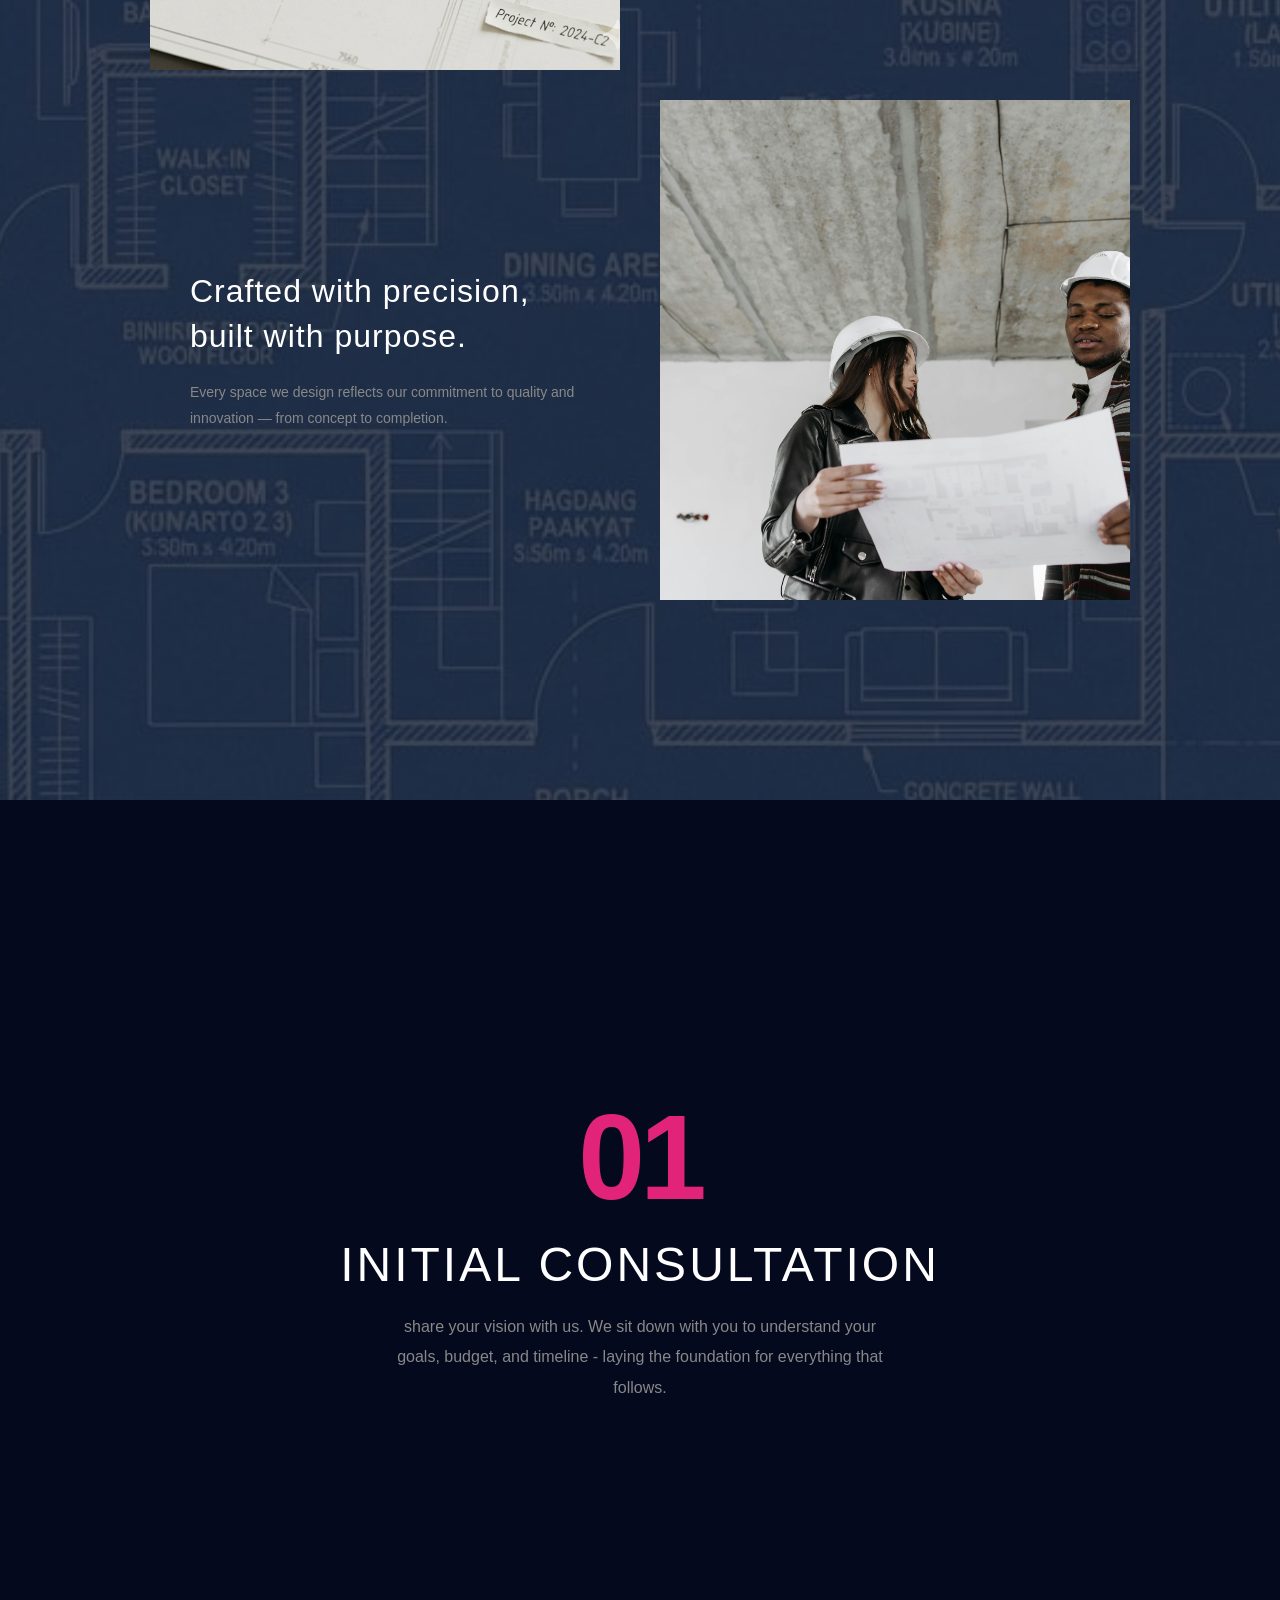
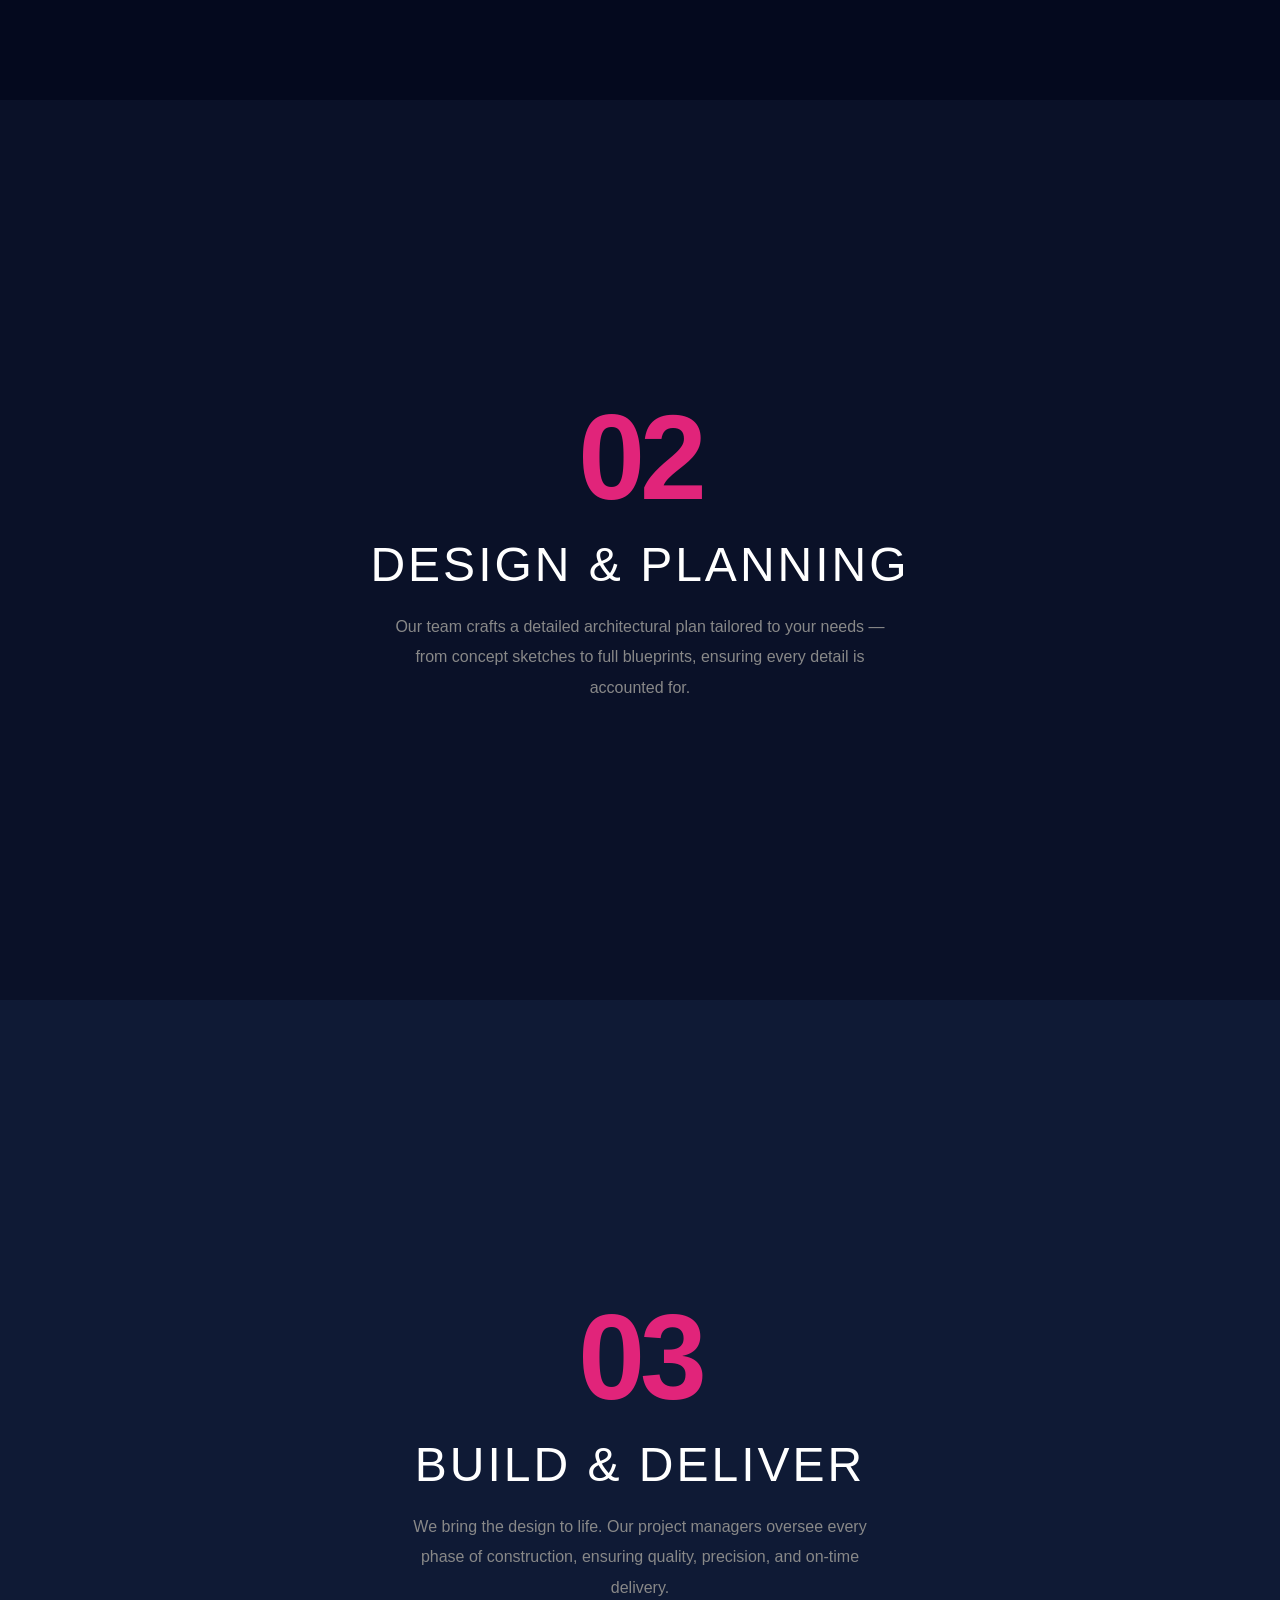
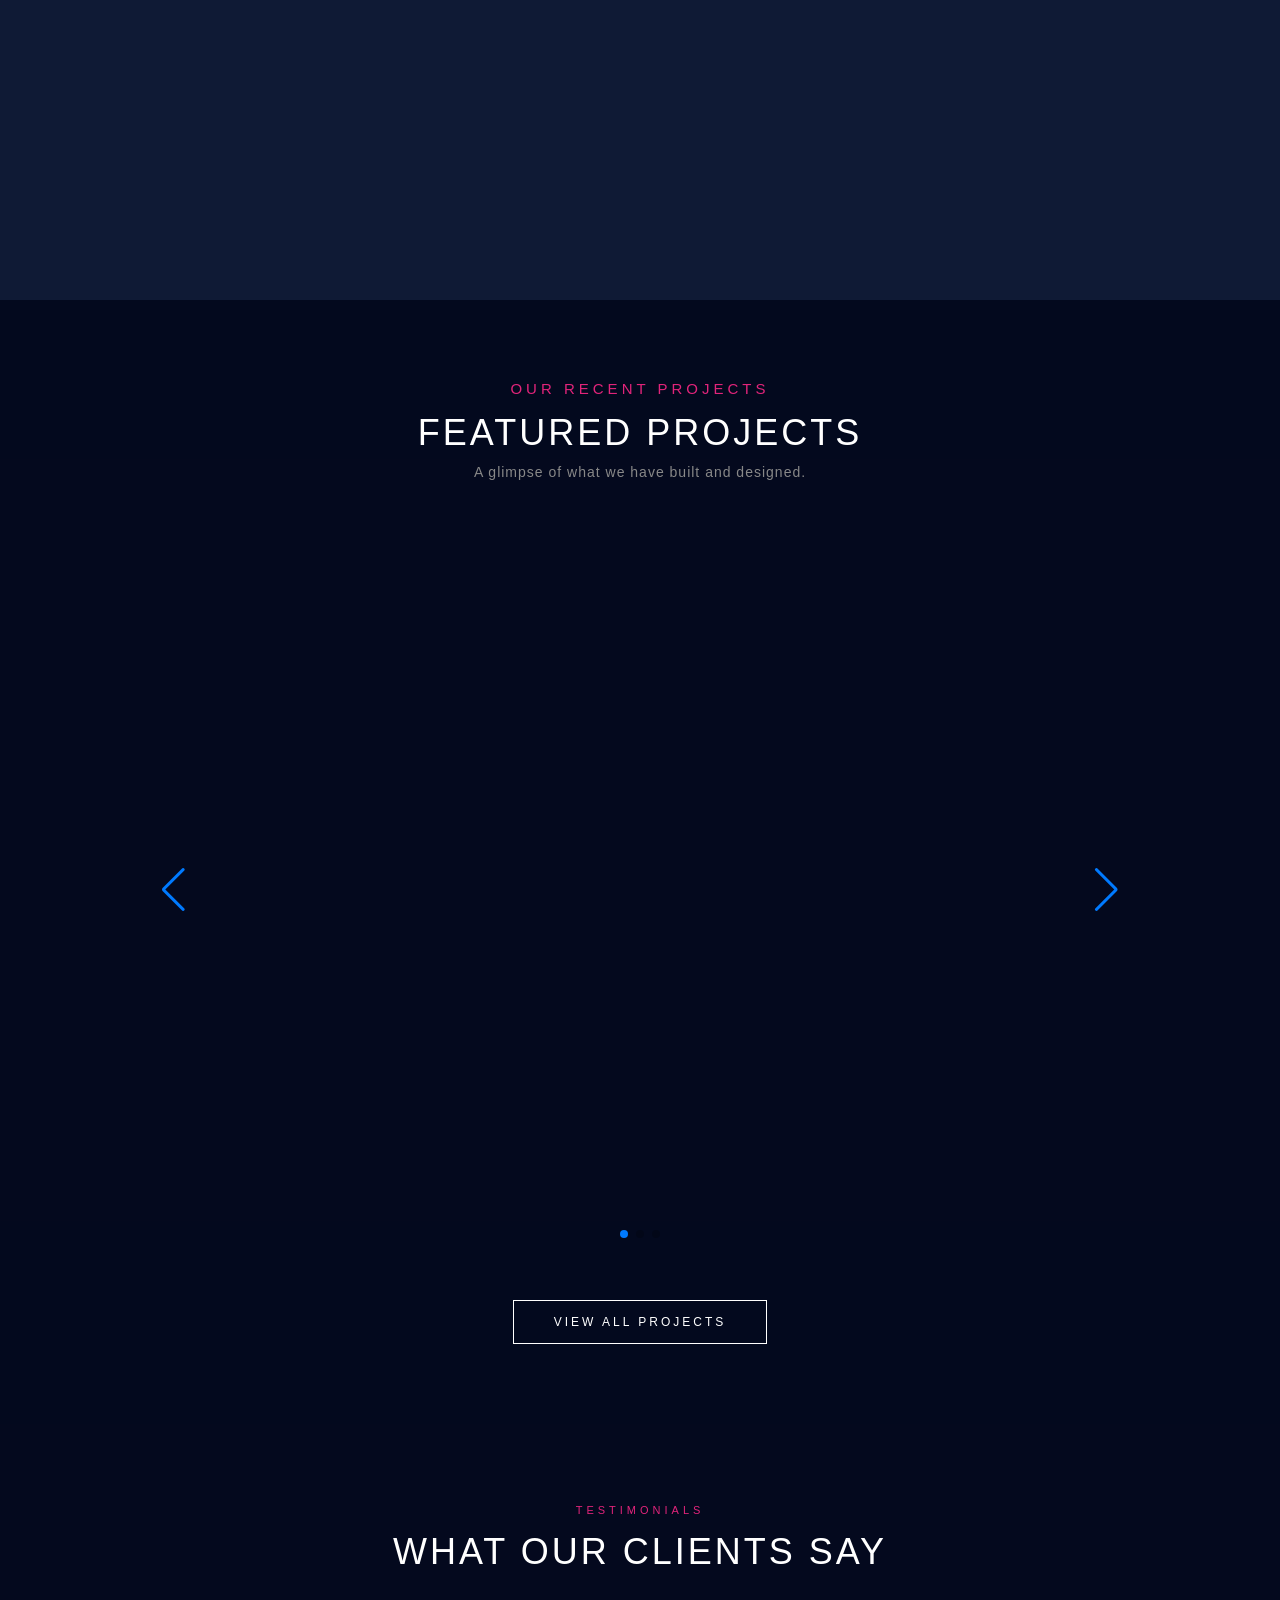
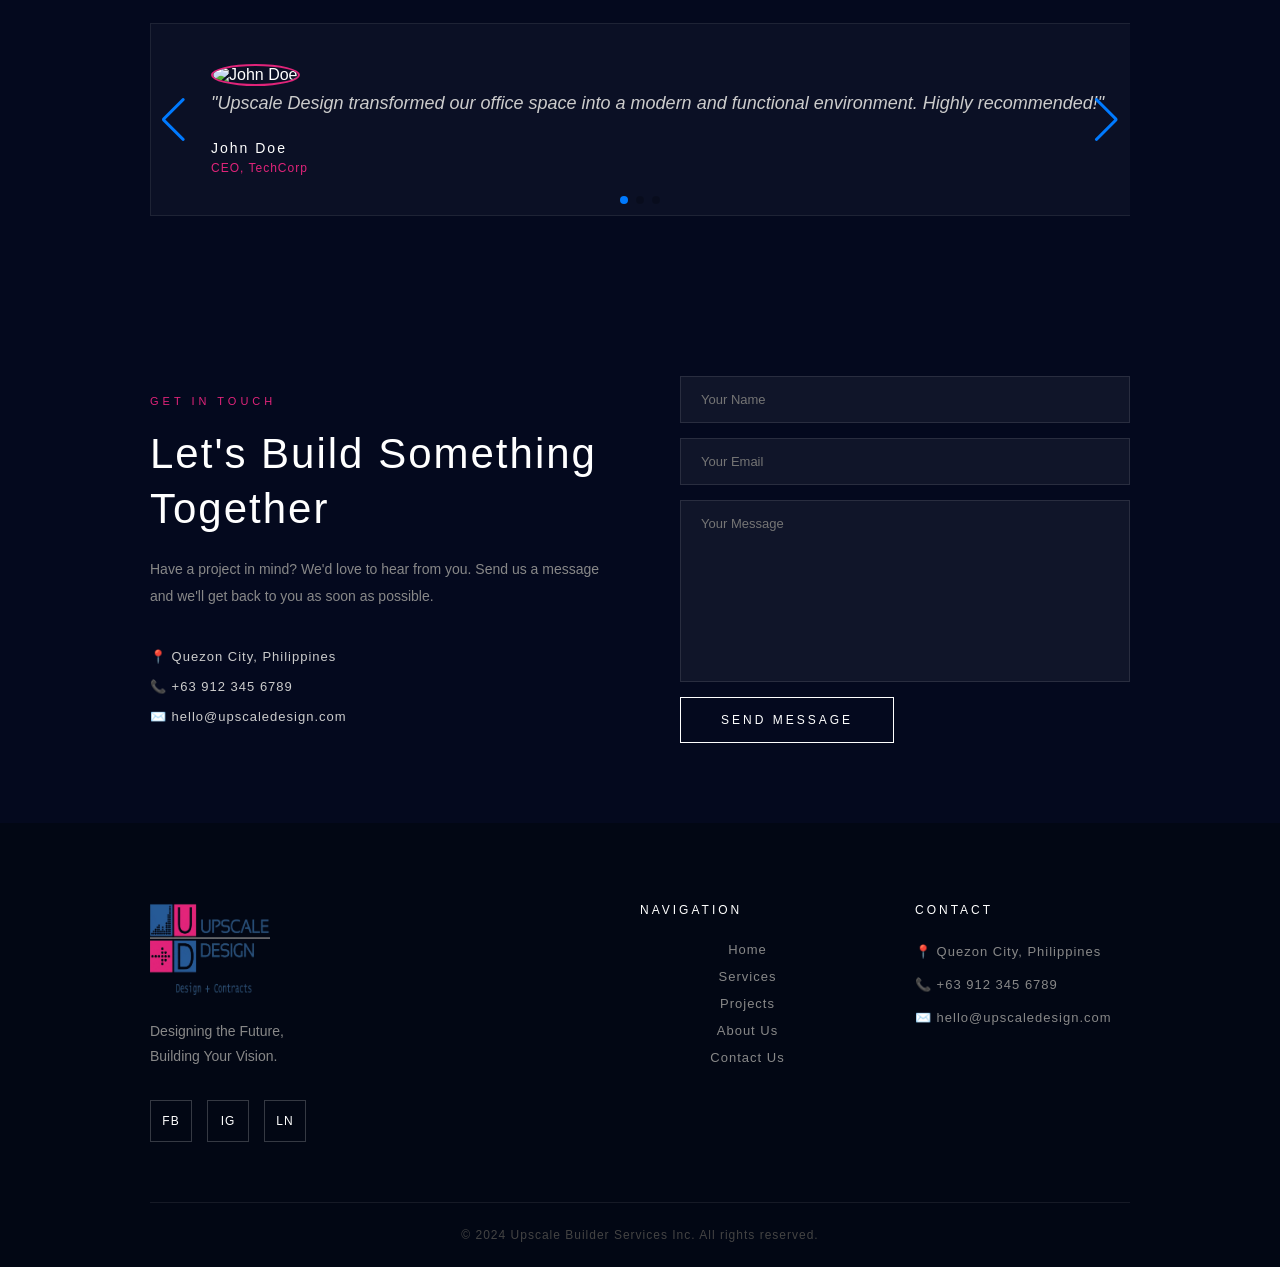
==== commit f3c8a563: "added steps and polish some UI/UX like scroll parallax behavior of service, project video optimizati" ====
--- a/index.html
+++ b/index.html
@@ -58,70 +58,104 @@
         <h3 class="slide-up"> We offer a wide range of <br>
             design and construction services</h3>
         <div class="service-container">
-            <div class="service-card slide-left">
-                <img src="img/architectural plan.png" alt="">
-                <div class="service-overlay">
-                    <h3>Architectural Design</h3>
-                    <p>Modern, functional, and aesthetic building design.</p>
-                </div>
-            </div>
-            <div class="service-card slide-right">
-                <img src="img/moderncontemp.jpg" alt="">
-                <div class="service-overlay">
-                    <h3>Interior Design</h3>
-                    <p>Elegant and space-efficient interior solutions.</p>
-                </div>
-            </div>
-            <div class="service-card slide-left" style="grid-column: 2 / 3;">
-                <img src="img/project management.jpg" alt="">
-                <div class="service-overlay">
-                    <h3>Project Management</h3>
-                    <p>End-to-end supervision of construction projects.</p>
-                </div>
-            </div>
-        </div>
+    <div class="service-card slide-left">
+        <img src="img/architectural plan.png" alt="">
+        <div class="service-overlay">
+            <h3>Architectural Design</h3>
+            <p>Modern, functional, and aesthetic building design.</p>
+        </div>
+    </div>
+    <div class="service-card slide-right">
+        <img src="img/moderncontemp.jpg" alt="">
+        <div class="service-overlay">
+            <h3>Interior Design</h3>
+            <p>Elegant and space-efficient interior solutions.</p>
+        </div>
+    </div>
+    <div class="service-text slide-up">
+        <h3>Crafted with precision,<br>built with purpose.</h3>
+        <p>Every space we design reflects our commitment to quality and innovation — from concept to completion.</p>
+    </div>
+    <div class="service-card slide-left">
+        <img src="img/project management.jpg" alt="">
+        <div class="service-overlay">
+            <h3>Project Management</h3>
+            <p>End-to-end supervision of construction projects.</p>
+        </div>
+    </div>
+</div>
+    </section>
+
+    <section class="steps">
+        <div class="step" id="step1">
+            <div class="step-content">
+                <span class="step-number">01</span>
+                <h2>Initial Consultation</h2>
+                <p>share your vision with us. We sit down with you to understand your goals,
+                budget, and timeline - laying the foundation for everything that follows.</p>
+            </div>
+        </div>
+        <div class="step" id="step2">
+        <div class="step-content">
+            <span class="step-number">02</span>
+            <h2>Design & Planning</h2>
+            <p>Our team crafts a detailed architectural plan tailored to your needs — from concept sketches to full blueprints, ensuring every detail is accounted for.</p>
+        </div>
+    </div>
+    <div class="step" id="step3">
+        <div class="step-content">
+            <span class="step-number">03</span>
+            <h2>Build & Deliver</h2>
+            <p>We bring the design to life. Our project managers oversee every phase of construction, ensuring quality, precision, and on-time delivery.</p>
+        </div>
+    </div>
+
     </section>
 
     <section class="portfolio" id="projects">
     <div class="portfolio-header slide-up">
         <p class="portfolio-label">Our Recent Projects</p>
         <h2>Featured Projects</h2>
-        <p class="portfolio-desc">A glimpse of what we have built and designed. :pp</p>
-    </div>
-
-    <div class="project-container">
-        <div class="project-card slide-up">
-            <div class="project-thumbnail">
-                <img src="https://placehold.co/800x500" alt="project 1">
-            </div>
-            <div class="project-info">
-                <h3>Modern Office Space</h3>
-                <p>Transforming a traditional office into a sleek, modern workspace.</p>
-                <p>Quezon City, Philippines 2024</p>
-            </div>
-        </div>
-
-        <div class="project-card slide-up">
-            <div class="project-thumbnail">
-                <img src="https://placehold.co/800x500" alt="project 2">
-            </div>
-            <div class="project-info">
-                <h3>Luxury Residential Home</h3>
-                <p>Designing a luxurious and functional home for a family of four.</p>
-                <p>Tagaytay City, Philippines 2023</p>
-            </div>
-        </div>
-
-        <div class="project-card slide-up">
-            <div class="project-thumbnail">
-                <img src="https://placehold.co/800x500" alt="project 3">
-            </div>
-            <div class="project-info">
-                <h3>Commercial Retail Space</h3>
-                <p>Creating an inviting retail environment for a local boutique.</p>
-                <p>Makati City, Philippines 2024</p>
-            </div>
-        </div>
+        <p class="portfolio-desc">A glimpse of what we have built and designed.</p>
+    </div>
+
+    <div class="swiper project-swiper">
+        <div class="swiper-wrapper">
+            <div class="swiper-slide project-slide">
+                <div class="project-video-container">
+                    <video src="https://www.w3schools.com/html/mov_bbb.mp4" 
+                           muted loop playsinline autoplay></video>
+                    <div class="project-slide-info">
+                        <h3>Modern Office Space</h3>
+                        <p>Quezon City, Philippines · 2024</p>
+                    </div>
+                </div>
+            </div>
+
+            <div class="swiper-slide project-slide">
+                <div class="project-video-container">
+                    <video src="https://www.w3schools.com/html/mov_bbb.mp4" 
+                           muted loop playsinline autoplay></video>
+                    <div class="project-slide-info">
+                        <h3>Luxury Residential Home</h3>
+                        <p>Tagaytay City, Philippines · 2023</p>
+                    </div>
+                </div>
+            </div>
+
+            <div class="swiper-slide project-slide">
+                <div class="project-video-container">
+                    <video src="https://www.w3schools.com/html/mov_bbb.mp4" muted loop playsinline autoplay></video>
+                    <div class="project-slide-info">
+                        <h3>Commercial Retail Space</h3>
+                        <p>Makati City, Philippines · 2024</p>
+                    </div>
+                </div>
+            </div>
+        </div>
+        <div class="swiper-pagination"></div>
+        <div class="swiper-button-prev"></div>
+        <div class="swiper-button-next"></div>
     </div>
 
     <div class="portfolio-footer slide-up">
@@ -129,44 +163,52 @@
     </div>
 </section>
 
-    <section class="testimonial">
-        <div class="testimonial-header slide-up">
-            <p class="testimonial-label">Testimonials</p>
-            <h2>What Our Clients Say</h2>
-        </div>
-
-        <div class="swiper testimonial-swiper">
-            <div class="swiper-wrapper">
-                <div class="swiper-slide testimonial-item">
-                    <p class="testimonial-quote">Upscale Design transformed our office <br>
-                        space into a modern and functional <br>
-                        environment. Highly recommended!</p>
-                        <h4>John Doe</h4>
+   <section class="testimonial">
+    <div class="testimonial-header slide-up">
+        <p class="testimonial-label">Testimonials</p>
+        <h2>What Our Clients Say</h2>
+    </div>
+
+    <div class="swiper testimonial-swiper">
+        <div class="swiper-wrapper">
+            <div class="swiper-slide testimonial-item">
+                <div class="testimonial-speaker">
+                    <img src="https://placehold.co/150x150" alt="John Doe">
+                </div>
+                <div class="testimonial-body">
+                    <p class="testimonial-quote">"Upscale Design transformed our office space into a modern and functional environment. Highly recommended!"</p>
+                    <h4>John Doe</h4>
                     <p class="testimonial-role">CEO, TechCorp</p>
                 </div>
-
-                <div class="swiper-slide testimonial-item">
-                    <p class="testimonial-quote">Upscale Design transformed our office <br>
-                        space into a modern and functional <br>
-                        environment. Highly recommended!</p>
-                        <h4>John Doe</h4>
-                    <p class="testimonial-role">CEO, TechCorp</p>
-                </div>
-
-                <div class="swiper-slide testimonial-item">
-                    <p class="testimonial-quote">Upscale Design transformed our office <br>
-                        space into a modern and functional <br>
-                        environment. Highly recommended!</p>
-                        <h4>John Doe</h4>
-                    <p class="testimonial-role">CEO, TechCorp</p>
-                </div>
-
-            </div>
-            <div class="swiper-pagination"></div>
-            <div class="swiper-button-prev"></div>
-            <div class="swiper-button-next"></div>
-        </div>
-    </section>
+            </div>
+
+            <div class="swiper-slide testimonial-item">
+                <div class="testimonial-speaker">
+                    <img src="https://placehold.co/150x150" alt="Jane Smith">
+                </div>
+                <div class="testimonial-body">
+                    <p class="testimonial-quote">"The team at Upscale Design was professional and creative. They delivered exactly what we envisioned for our home."</p>
+                    <h4>Jane Smith</h4>
+                    <p class="testimonial-role">Homeowner</p>
+                </div>
+            </div>
+
+            <div class="swiper-slide testimonial-item">
+                <div class="testimonial-speaker">
+                    <img src="https://placehold.co/150x150" alt="Mark Reyes">
+                </div>
+                <div class="testimonial-body">
+                    <p class="testimonial-quote">"From concept to completion, the attention to detail was outstanding. Our commercial space exceeded all expectations."</p>
+                    <h4>Mark Reyes</h4>
+                    <p class="testimonial-role">Business Owner</p>
+                </div>
+            </div>
+        </div>
+        <div class="swiper-pagination"></div>
+        <div class="swiper-button-prev"></div>
+        <div class="swiper-button-next"></div>
+    </div>
+</section>
 
     <section class="contact" id="contacts">
     <div class="contact-container">
@@ -190,6 +232,42 @@
         </div>
     </div>
     </section>
+
+    <footer class="footer">
+    <div class="footer-container">
+        <div class="footer-brand">
+            <img src="img/upscale_logo-removebg-preview.png" alt="Upscale Design Logo">
+            <p class="footer-tagline">Designing the Future,<br>Building Your Vision.</p>
+            <div class="footer-socials">
+                <a href="#">FB</a>
+                <a href="#">IG</a>
+                <a href="#">LN</a>
+            </div>
+        </div>
+
+        <div class="footer-links">
+            <h4>Navigation</h4>
+            <ul>
+                <li><a href="#home">Home</a></li>
+                <li><a href="#services">Services</a></li>
+                <li><a href="#projects">Projects</a></li>
+                <li><a href="#about">About Us</a></li>
+                <li><a href="#contacts">Contact Us</a></li>
+            </ul>
+        </div>
+
+        <div class="footer-contact">
+            <h4>Contact</h4>
+            <p>📍 Quezon City, Philippines</p>
+            <p>📞 +63 912 345 6789</p>
+            <p>✉️ hello@upscaledesign.com</p>
+        </div>
+    </div>
+
+    <div class="footer-bottom">
+        <p>© 2024 Upscale Builder Services Inc. All rights reserved.</p>
+    </div>
+</footer>
     <script src="https://cdn.jsdelivr.net/npm/swiper@11/swiper-bundle.min.js"></script>
     <script src="script.js"></script>
 </body>
--- a/style.css
+++ b/style.css
@@ -8,20 +8,31 @@
     font-family: 'Poppins', sans-serif;
 }
 
+body {
+    background-color: #04091e;
+    overflow-x: hidden;
+}
+
+/* NAV */
 .nav-section {
     position: sticky;
     top: 0;
     background-color: rgba(4, 9, 30, 0.75);
     z-index: 999;
     backdrop-filter: blur(10px);
-    
+}
+
+nav {
+    display: flex;
+    justify-content: space-between;
+    align-items: center;
+    padding: 0 50px;
 }
 
 nav img {
     width: 125px;
     height: 70px;
     margin: 20px 0;
-    
 }
 
 ul {
@@ -33,10 +44,6 @@
     justify-content: flex-end;
     width: 100%;
     transition: all 0.5s ease;
-}
-.nav-center ul {
-    justify-content: center;
-    transform: translateX(0);
 }
 
 li a {
@@ -51,21 +58,65 @@
     animation-delay: 0.5s;
 }
 
-nav {
-    display: flex;
-    justify-content: space-between;
-    align-items: center;
-    padding: 0 50px;
-}
-
 li a:hover {
-    transition: background-color 0.3s ease;
-    color: #e1247a  
-
-}
-
-li a:hover {
+    color: #e1247a;
     opacity: 0.6;
+    transition: all 0.3s ease;
+}
+
+/* HAMBURGER */
+.hamburger {
+    display: none;
+    flex-direction: column;
+    gap: 5px;
+    background: none;
+    border: none;
+    cursor: pointer;
+    z-index: 1000;
+    padding: 5px;
+}
+
+.hamburger span {
+    width: 25px;
+    height: 3px;
+    background-color: #fff;
+    transition: all 0.3s ease;
+    display: block;
+}
+
+.hamburger.open span:nth-child(1) {
+    transform: translateY(7px) rotate(45deg);
+}
+
+.hamburger.open span:nth-child(2) {
+    opacity: 0;
+}
+
+.hamburger.open span:nth-child(3) {
+    transform: translateY(-7px) rotate(-45deg);
+}
+
+/* HERO */
+.header {
+    min-height: 100vh;
+    width: 100%;
+    background-image: linear-gradient(rgba(4, 9, 30, 0.7), rgba(4, 9, 30, 0.7)),
+        url("img/header.jpg");
+    background-position: center;
+    background-size: cover;
+    position: relative;
+    overflow: hidden;
+}
+
+.parallax-bg {
+    position: relative;
+    width: 100%;
+    height: 100vh;
+    will-change: transform;
+}
+
+body.preload .parallax-bg {
+    transform: translateY(0px) !important;
 }
 
 .text-box {
@@ -74,10 +125,9 @@
     position: absolute;
     top: 215px;
     left: 50px;
-    transform: translateY(-50px);
+    padding-left: 50px;
     text-align: left;
     line-height: 1;
-    padding-left: 50px;
 }
 
 .text-box h1 {
@@ -99,64 +149,41 @@
     animation-delay: 0.3s;
 }
 
-.header {
-  min-height: 100vh;
-  width: 100%;
-  background-image: linear-gradient(rgba(4, 9, 30, 0.7), rgba(4, 9, 30, 0.7)),
-    url("img/header.jpg");
-  background-position: center;
-  background-size: cover;
-  position: relative;
-  z-index: auto;
-  min-height: 100vh;
-  
-}
-.header {
-    position: relative;
-    overflow: hidden;
-}
-.hiro-btn { 
-  display: inline-block;
-  text-decoration: none;
-  color: #fff;
-  border: 1px solid #fff;
-  padding: 24px 50px;
-  font-size: 20px;
-  background: transparent;
-  cursor: pointer;
-
-  opacity: 0;
-  transform: translateY(20px);
-  animation: fadeUp 0.5s ease forwards;
-  animation-delay: 0.5s;
+.hiro-btn {
+    display: inline-block;
+    text-decoration: none;
+    color: #fff;
+    border: 1px solid #fff;
+    padding: 24px 50px;
+    font-size: 20px;
+    background: transparent;
+    cursor: pointer;
+    opacity: 0;
+    transform: translateY(20px);
+    animation: fadeUp 0.5s ease forwards;
+    animation-delay: 0.5s;
 }
 
 .hiro-btn:hover {
-  background:#e1247a ;
-  color: #ffffff;
-  transition: 0.3s;
-}
-
+    background: #e1247a;
+    color: #ffffff;
+    transition: 0.3s;
+}
+
+/* ANIMATIONS */
 @keyframes fadeUp {
-    from {
-        opacity: 0;
-        transform: translateY(30px);
-    }
-    to {
-        opacity: 1;
-        transform: translateY(0);
-    }
+    from { opacity: 0; transform: translateY(30px); }
+    to { opacity: 1; transform: translateY(0); }
 }
 
 @keyframes faderight {
-    from {
-        opacity: 0;
-        transform: translateX(20px);
-    }
-    to {
-        opacity: 1;
-        transform: translateX(0);
-    }
+    from { opacity: 0; transform: translateX(20px); }
+    to { opacity: 1; transform: translateX(0); }
+}
+
+@keyframes fadeLeft {
+    from { opacity: 0; transform: translateX(-20px); }
+    to { opacity: 1; transform: translateX(0); }
 }
 
 a img {
@@ -166,53 +193,7 @@
     animation-delay: 0.3s;
 }
 
-@keyframes fadeLeft {
-    from {
-        opacity: 0;
-        transform: translateX(-20px);
-    }
-    to {
-        opacity: 1;
-        transform: translateX(0);
-    }
-}
-
-/* Services Section */
-.services {
-    padding: 80px 150px 200px 150px;
-    background-image: linear-gradient(rgba(4, 9, 30, 0.75), rgba(4, 9, 30, 0.75)),
-        url("img/blueprint.png");
-    background-position: center;
-    background-size: cover;
-    background-attachment: fixed;
-    color: #fff;
-}
-
-.services h2 {
-    font-size: 36px;
-    font-weight: 400;
-    margin-bottom: 10px;
-    letter-spacing:  2px;
-    text-transform: uppercase;
-    text-align: center;
-}
-
-.services h3 {
-    margin-top: 0;
-    padding-bottom: 40px;
-    font-size: 28px;
-    font-weight: 400;
-    margin-bottom: 20px;
-    letter-spacing: 1px;
-    text-align: center;
-    letter-spacing: 2px;
-    font-weight: 200;
-}
-
-.services > h3 {
-    text-align: center;
-}
-
+/* SLIDE ANIMATIONS */
 .slide-up {
     opacity: 0;
     transform: translateY(40px);
@@ -225,6 +206,109 @@
     transform: translateY(0);
 }
 
+.slide-left {
+    opacity: 0;
+    transform: translateX(-80px);
+    transition: opacity 1s cubic-bezier(0.25, 0.46, 0.45, 0.94), 
+                transform 1s cubic-bezier(0.25, 0.46, 0.45, 0.94);
+    will-change: opacity, transform;
+}
+
+.slide-right {
+    opacity: 0;
+    transform: translateX(80px);
+    transition: opacity 1s cubic-bezier(0.25, 0.46, 0.45, 0.94); 
+    transform: 1s cubic-bezier(0.25, 0.46, 0.45, 0.94);
+    will-change: opacity, transform; 
+}
+
+.slide-left.visible,
+.slide-right.visible {
+    opacity: 1;
+    transform: translateX(0);
+}
+
+/* CRAFT SECTION */
+.craft {
+    min-height: 100vh;
+    background-color: #04091e;
+    display: flex;
+    align-items: center;
+    justify-content: center;
+    padding: 150px;
+    overflow: hidden;
+}
+
+.craft-content {
+    max-width: 900px;
+    text-align: center;
+    will-change: transform;
+    opacity: 0;
+    transform: translateX(-80px);
+    transition: opacity 0.8s ease, transform 0.8s ease;
+}
+
+.craft-content.visible {
+    opacity: 1;
+    transform: translateX(0);
+}
+
+.craft-label {
+    font-size: 20px;
+    color: #e1247a;
+    text-transform: uppercase;
+    letter-spacing: 4px;
+    margin-bottom: 30px;
+}
+
+.craft-content h2 {
+    font-size: 52px;
+    font-weight: 300;
+    color: #fff;
+    line-height: 1.5;
+    margin-bottom: 20px;
+    letter-spacing: 1px;
+}
+
+.craft-desc {
+    font-size: 16px;
+    font-weight: 300;
+    color: #ffffff;
+    line-height: 1.9;
+    max-width: 650px;
+    margin: 0 auto;
+}
+
+/* SERVICES SECTION */
+.services {
+    padding: 80px 150px 200px 150px;
+    background-image: linear-gradient(rgba(4, 9, 30, 0.75), rgba(4, 9, 30, 0.75)),
+        url("img/blueprint.jpg");
+    background-position: center center;
+    background-size: cover;
+    background-attachment: scroll;
+    color: #fff;
+}
+
+.services h2 {
+    font-size: 36px;
+    font-weight: 400;
+    margin-bottom: 10px;
+    letter-spacing: 2px;
+    text-transform: uppercase;
+    text-align: center;
+}
+
+.services > h3 {
+    margin-top: 0;
+    padding-bottom: 40px;
+    font-size: 28px;
+    font-weight: 200;
+    margin-bottom: 20px;
+    letter-spacing: 2px;
+    text-align: center;
+}
+
 .service-container {
     display: grid;
     grid-template-columns: 1fr 1fr;
@@ -232,35 +316,23 @@
 }
 
 .service-card {
-    align-self: start;
     position: relative;
     overflow: hidden;
     cursor: pointer;
-}
-
+    align-self: start;
+}
 
 .service-card:nth-child(2) {
+    margin-top: 80px;
+}
+
+.service-card:nth-child(1) img { height: 800px; }
+.service-card:nth-child(2) img { height: 500px; }
+.service-card:nth-child(4) img { height: 500px; }
+
+.service-card:nth-child(4) {
+    margin-top: 0;
     align-self: start;
-    margin-top: 80px;
-}
-
-.service-card:nth-child(3) {
-    grid-column: 1 / 3;
-    margin-top: 40px auto 0 auto;
-    width: 80%;
-    align-self: start;
-}
-
-.service-card:nth-child(1) img {
-    height: 800px;
-}
-
-.service-card:nth-child(2) img {
-    height: 600px;
-}
-
-.service-card:nth-child(3) img {
-    height: 420px; 
 }
 
 .service-card img {
@@ -270,37 +342,8 @@
     transition: transform 0.5s ease;
 }
 
-.service-card {
-    break-inside: avoid;
-    position: relative;
-    overflow: hidden;
-    cursor: pointer;
-    align-self: start;
-}
-
 .service-card:hover img {
     transform: scale(1.05);
-}
-
-
-.service-card img {
-    width: 100%;
-    object-fit: cover;
-    display:block;
-    transition: transform 0.5s ease;
-}
-
-.service-card h3 {
-    font-size: 14px;
-    font-weight: 400;
-    margin-top: 10px;
-    letter-spacing: 1px;
-}
-
-.service-card p {
-    font-size: 12px;
-    color: #888;
-    margin-top: 5px;
 }
 
 .service-overlay {
@@ -312,7 +355,7 @@
     background-color: rgba(4, 9, 30, 0.85);
     color: #fff;
     transform: translateY(100%);
-    transition: transform 0.2s ease;
+    transition: transform 0.5s ease;
     text-align: left;
 }
 
@@ -326,102 +369,106 @@
     letter-spacing: 1px;
     margin-bottom: 5px;
     color: #fff;
-    text-align: left;
 }
 
 .service-overlay p {
     font-size: 12px;
     color: #ccc;
     line-height: 1.5;
+}
+
+.service-text {
+    display: flex;
+    flex-direction: column;
+    justify-content: center;
+    padding: 40px;
+    align-self: center;
+}
+
+.service-text h3 {
+    font-size: 32px;
+    font-weight: 300;
+    color: #fff;
+    line-height: 1.4;
+    letter-spacing: 1px;
+    margin-bottom: 20px;
     text-align: left;
 }
 
-.slide-left {
-    opacity: 0;
-    transform: translateX(-80px);
-    transition: opacity 0.8s ease, transform 0.8s ease;
-    will-change: opacity, transform;
-}
-
-.slide-right {
-    opacity: 0;
-    transform: translateX(80px);
-    transition: opacity 0.8s ease, transform 0.8s ease;
-    will-change: opacity, transform;
-}
-
-.slide-left.visible, 
-.slide-right.visible {
-    opacity: 1;
-    transform: translateX(0);
-    
-}
-
-.parallax-bg {
+.service-text p {
+    font-size: 14px;
+    font-weight: 300;
+    color: #888;
+    line-height: 1.9;
+    text-align: left;
+}
+
+/* steps */
+.steps {
     position: relative;
-    width: 100%;
+}
+
+.step {
+    position: sticky;
+    top: 0;
     height: 100vh;
-    will-change: transform;
-}
-
-/* fix reload taena */
-body.preload .parallax-bg {
-    transform: translateY(0px) !important;
-}
-
-/* Craft Section */
-.craft {
-    min-height: 100vh;
+    display: flex;
+    align-items: center;
+    justify-content: center;
+    overflow: hidden;
+}
+
+.step:nth-child(1) {
     background-color: #04091e;
-    display: flex;
-    align-items: center;   
-    justify-content: center;
-    padding: 150px;
-    overflow: hidden;
-}
-
-.craft-content {
-    max-width: 900px;
+    z-index: 1;
+}
+
+.step:nth-child(2) {
+    background-color: #0a1128;
+    z-index: 2;
+}
+
+.step:nth-child(3) {
+    background-color: #0f1a35;
+    z-index: 3;
+}
+
+.step-content {
+    max-width: 700px;
     text-align: center;
-    will-change: transform;
-    opacity: 0;
-    transform: translateX(-80px);
-    transition: opacity 0.8s ease, transform 0.8s ease;
-}
-
-.craft-label {
-    font-size: 20px;
-    color: #e1247a;
-    text-transform: uppercase;
-    letter-spacing: 4px;
-    margin-bottom: 30px;
-}
-
-.craft-content h2 {
-    font-size: 52px;
-    font-weight: 300;
-    color: #fff;
-    line-height: 1.5;
+    color: #fff;
+    padding: 40px;
+}
+
+.step-number {
+    font-size: 120px;
+    font-weight: 700;
+    color: rgba(225, 36, 122, 75);
+    line-height: 1;
+    display: block;
     margin-bottom: 20px;
-    letter-spacing: 1px;
-}
-
-.craft-desc {
+    letter-spacing: -5px;
+}
+
+.step-content h2 {
+    font-size: 48px;
+    font-weight: 300;
+    letter-spacing: 3px;
+    text-transform: uppercase;
+    margin-bottom: 20px;
+    color: #fff;
+}
+
+.step-content p {
     font-size: 16px;
     font-weight: 300;
-    color:#ffffff;
+    color: #888;
     line-height: 1.9;
-    max-width: 650px;
+    max-width: 500px;
     margin: 0 auto;
 }
 
-.craft-content.visible {
-    opacity: 1;
-    transform: translateX(0);
-}
-
-/* Project Section */
-
+/* PORTFOLIO SECTION */
 .portfolio {
     padding: 80px 150px;
     background-color: rgba(4, 9, 30, 0.9);
@@ -463,6 +510,20 @@
     margin-bottom: 50px;
 }
 
+.project-video-container {
+    position: relative;
+    width: 100%;
+    height: 80vh;
+    overflow: hidden;
+}
+
+.project-video-container video {
+    width: 100%;
+    height: 100%;
+    object-fit: cover;
+    display: block;
+}
+
 .project-card {
     position: relative;
     overflow: hidden;
@@ -477,7 +538,7 @@
     width: 100%;
     height: 300px;
     object-fit: cover;
-    display:block;
+    display: block;
     transition: transform 0.5s ease;
 }
 
@@ -504,6 +565,7 @@
 
 .portfolio-footer {
     text-align: center;
+    margin-top: 50px;
 }
 
 .view-all-btn {
@@ -523,8 +585,7 @@
     color: #fff;
 }
 
-/*testimonial section*/
-
+/* TESTIMONIAL SECTION */
 .testimonial {
     padding: 80px 150px;
     background-color: #04091e;
@@ -552,9 +613,29 @@
 }
 
 .testimonial-item {
+    display: flex;
+    align-items: center;
+    gap: 50px;
     padding: 40px 60px;
     background: rgba(255, 255, 255, 0.03);
     border: 1px solid rgba(255, 255, 255, 0.08);
+    text-align: left;
+}
+
+.testimonial-speaker {
+    flex-shrink: 0;
+}
+
+.testimonial-speaker img {
+    width: 150px;
+    height: 150px;
+    border-radius: 50%;
+    object-fit: cover;
+    border: 2px solid #e1247a;
+}
+
+.testimonial-body {
+    flex: 1;
 }
 
 .testimonial-quote {
@@ -562,10 +643,9 @@
     font-weight: 300;
     line-height: 1.9;
     color: #ccc;
-    margin-bottom: 30px;
+    margin-bottom: 20px;
     font-style: italic;
 }
-
 .testimonial-item h4 {
     font-size: 14px;
     font-weight: 400;
@@ -578,7 +658,7 @@
     font-size: 12px;
     color: #e1247a;
     letter-spacing: 1px;
-}
+}   
 
 .swiper-button-prev,
 .swiper-button-next {
@@ -595,7 +675,7 @@
     opacity: 1;
 }
 
-/*Contact Us section*/
+/* CONTACT SECTION */
 .contact {
     padding: 80px 150px;
     background-color: #04091e;
@@ -609,6 +689,11 @@
     align-items: center;
 }
 
+.contact-left {
+    display: flex;
+    flex-direction: column;
+}
+
 .contact-label {
     font-size: 11px;
     color: #e1247a;
@@ -692,86 +777,123 @@
     border-color: #e1247a;
 }
 
-.contact-left {
+/* FOOTER */
+
+.footer {
+    background-color: #020714;
+    color: #fff;
+    padding: 80px 150px 0 150px;
+}
+
+.footer-container {
+    display: grid;
+    grid-template-columns: 2fr 1fr 1fr;
+    gap: 60px;
+    padding-bottom: 60px;
+    border-bottom: 1px solid rgba(255, 255, 255, 0.08);
+}
+
+.footer-brand img {
+    width: 120px;
+    height: auto;
+    margin-bottom: 20px;
+}
+
+.footer-tagline {
+    font-size: 14px;
+    font-weight: 300;
+    color: #888;
+    line-height: 1.8;
+    margin-bottom: 30px;
+}
+
+.footer-socials {
+    display: flex;
+    gap: 15px;
+}
+
+.footer-socials a {
+    display: flex;
+    align-items: center;
+    justify-content: center;
+    width: 40px;
+    height: 40px;
+    border: 1px solid rgba(255, 255, 255, 0.2);
+    color: #fff;
+    text-decoration: none;
+    font-size: 12px;
+    letter-spacing: 1px;
+    transition: all 0.3s ease;
+}
+
+.footer-socials a:hover {
+    background: #e1247a;
+    border-color: #e1247a;
+}
+
+.footer-links h4,
+.footer-contact h4 {
+    font-size: 12px;
+    font-weight: 400;
+    letter-spacing: 3px;
+    text-transform: uppercase;
+    color: #fff;
+    margin-bottom: 25px;
+}
+
+.footer-links ul {
+    list-style: none;
     display: flex;
     flex-direction: column;
-}
-
-/*responsiveness*/
-
-/* Default — hamburger hidden */
-.hamburger {
-    display: none;
-    flex-direction: column;
-    gap: 5px;
-    background: none;
-    border: none;
-    cursor: pointer;
-    z-index: 1000;
-    padding: 5px;
-}
-
-.hamburger span {
-    width: 25px;
-    height: 3px;
-    background-color: #fff;
-    transition: all 0.3s ease;
-    display: block;
-}
-
-.hamburger.open span:nth-child(1) {
-    transform: translateY(7px) rotate(45deg);
-}
-
-.hamburger.open span:nth-child(2) {
-    opacity: 0;
-}
-
-.hamburger.open span:nth-child(3) {
-    transform: translateY(-7px) rotate(-45deg);
-}
-
-/* ALL responsive styles inside ONE media query */
-/* Default — hamburger hidden */
-.hamburger {
-    display: none;
-    flex-direction: column;
-    gap: 5px;
-    background: none;
-    border: none;
-    cursor: pointer;
-    z-index: 1000;
-    padding: 5px;
-}
-
-.hamburger span {
-    width: 25px;
-    height: 3px;
-    background-color: #fff;
-    transition: all 0.3s ease;
-    display: block;
-}
-
-.hamburger.open span:nth-child(1) {
-    transform: translateY(7px) rotate(45deg);
-}
-
-.hamburger.open span:nth-child(2) {
-    opacity: 0;
-}
-
-.hamburger.open span:nth-child(3) {
-    transform: translateY(-7px) rotate(-45deg);
-}
-
-/* ALL responsive styles inside ONE media query */
+    gap: 12px;
+}
+
+.footer-links ul li a {
+    color: #888;
+    text-decoration: none;
+    font-size: 13px;
+    font-weight: 300;
+    letter-spacing: 1px;
+    opacity: 1;
+    transform: none;
+    animation: none;
+    transition: color 0.3s ease;
+    padding: 0;
+}
+
+.footer-links ul li a:hover {
+    color: #e1247a;
+    opacity: 1;
+}
+
+.footer-contact p {
+    font-size: 13px;
+    color: #888;
+    font-weight: 300;
+    letter-spacing: 1px;
+    margin-bottom: 12px;
+    line-height: 1.6;
+}
+
+.footer-bottom {
+    padding: 25px 0;
+    text-align: center;
+}
+
+.footer-bottom p {
+    font-size: 12px;
+    color: #444;
+    letter-spacing: 1px;
+}
+
+
+/* RESPONSIVE */
 @media (max-width: 768px) {
 
     body {
         overflow-x: hidden;
     }
 
-    /* Nav */
     nav {
         padding: 0 20px;
     }
@@ -799,18 +921,26 @@
         display: flex;
     }
 
-    /* Hero */
-    
+    .text-box {
+        width: 85%;
+        left: 20px;
+        padding-left: 20px;
+        top: 120px;
+    }
 
     .text-box h1 {
-        font-size: 28px;
+        font-size: 36px;
     }
 
     .text-box p {
+        font-size: 16px;
+    }
+
+    .hiro-btn {
+        padding: 16px 30px;
         font-size: 14px;
     }
 
-    /* Craft */
     .craft {
         padding: 80px 30px;
         min-height: auto;
@@ -824,7 +954,6 @@
         font-size: 14px;
     }
 
-    /* Services */
     .services {
         padding: 60px 20px;
     }
@@ -837,13 +966,10 @@
         margin-top: 0;
     }
 
-    .service-card:nth-child(3) {
-        grid-column: 1;
-        width: 100%;
-        margin-top: 0;
-    }
-
-    /* Portfolio */
+    .service-text {
+        padding: 20px 0;
+    }
+
     .portfolio {
         padding: 60px 20px;
     }
@@ -852,7 +978,6 @@
         grid-template-columns: 1fr;
     }
 
-    /* Testimonial */
     .testimonial {
         padding: 60px 20px;
     }
@@ -861,7 +986,6 @@
         padding: 30px 20px;
     }
 
-    /* Contact */
     .contact {
         padding: 60px 20px;
     }
@@ -870,4 +994,4 @@
         grid-template-columns: 1fr;
         gap: 40px;
     }
-}
+}
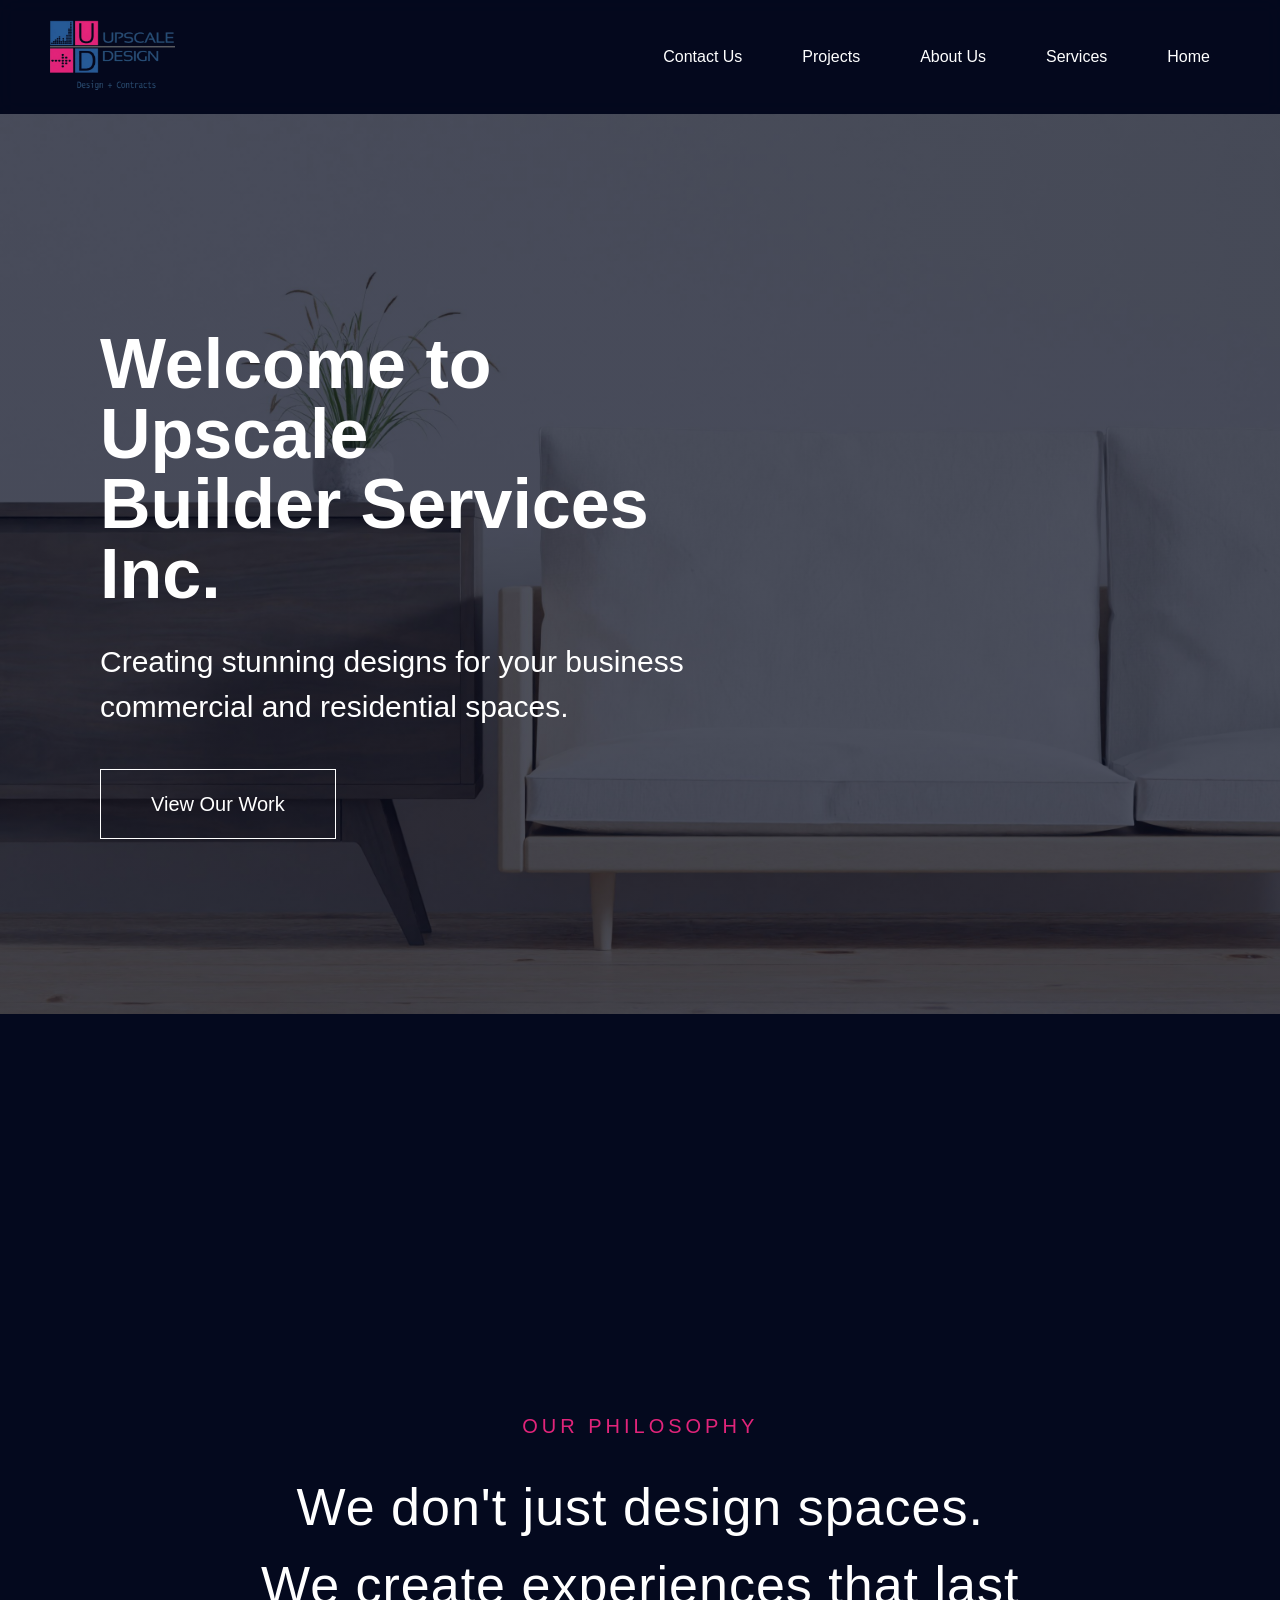
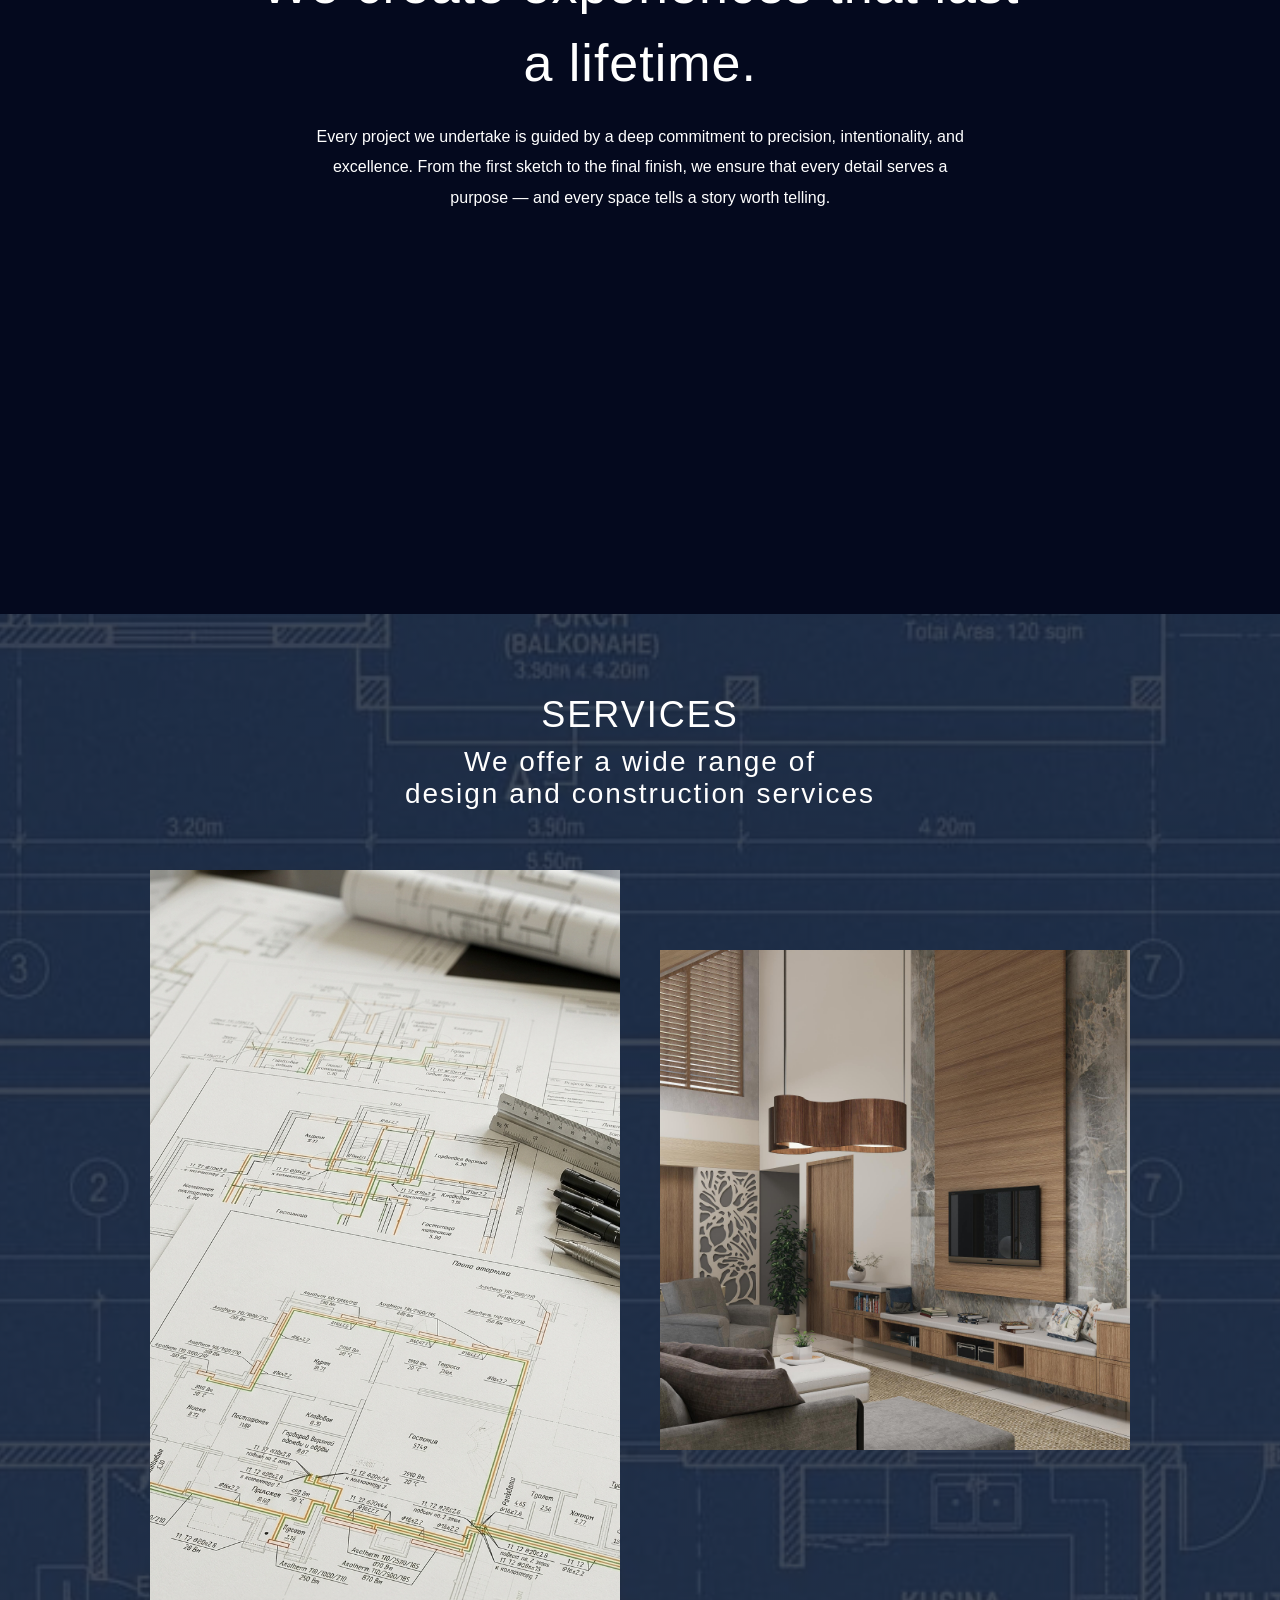
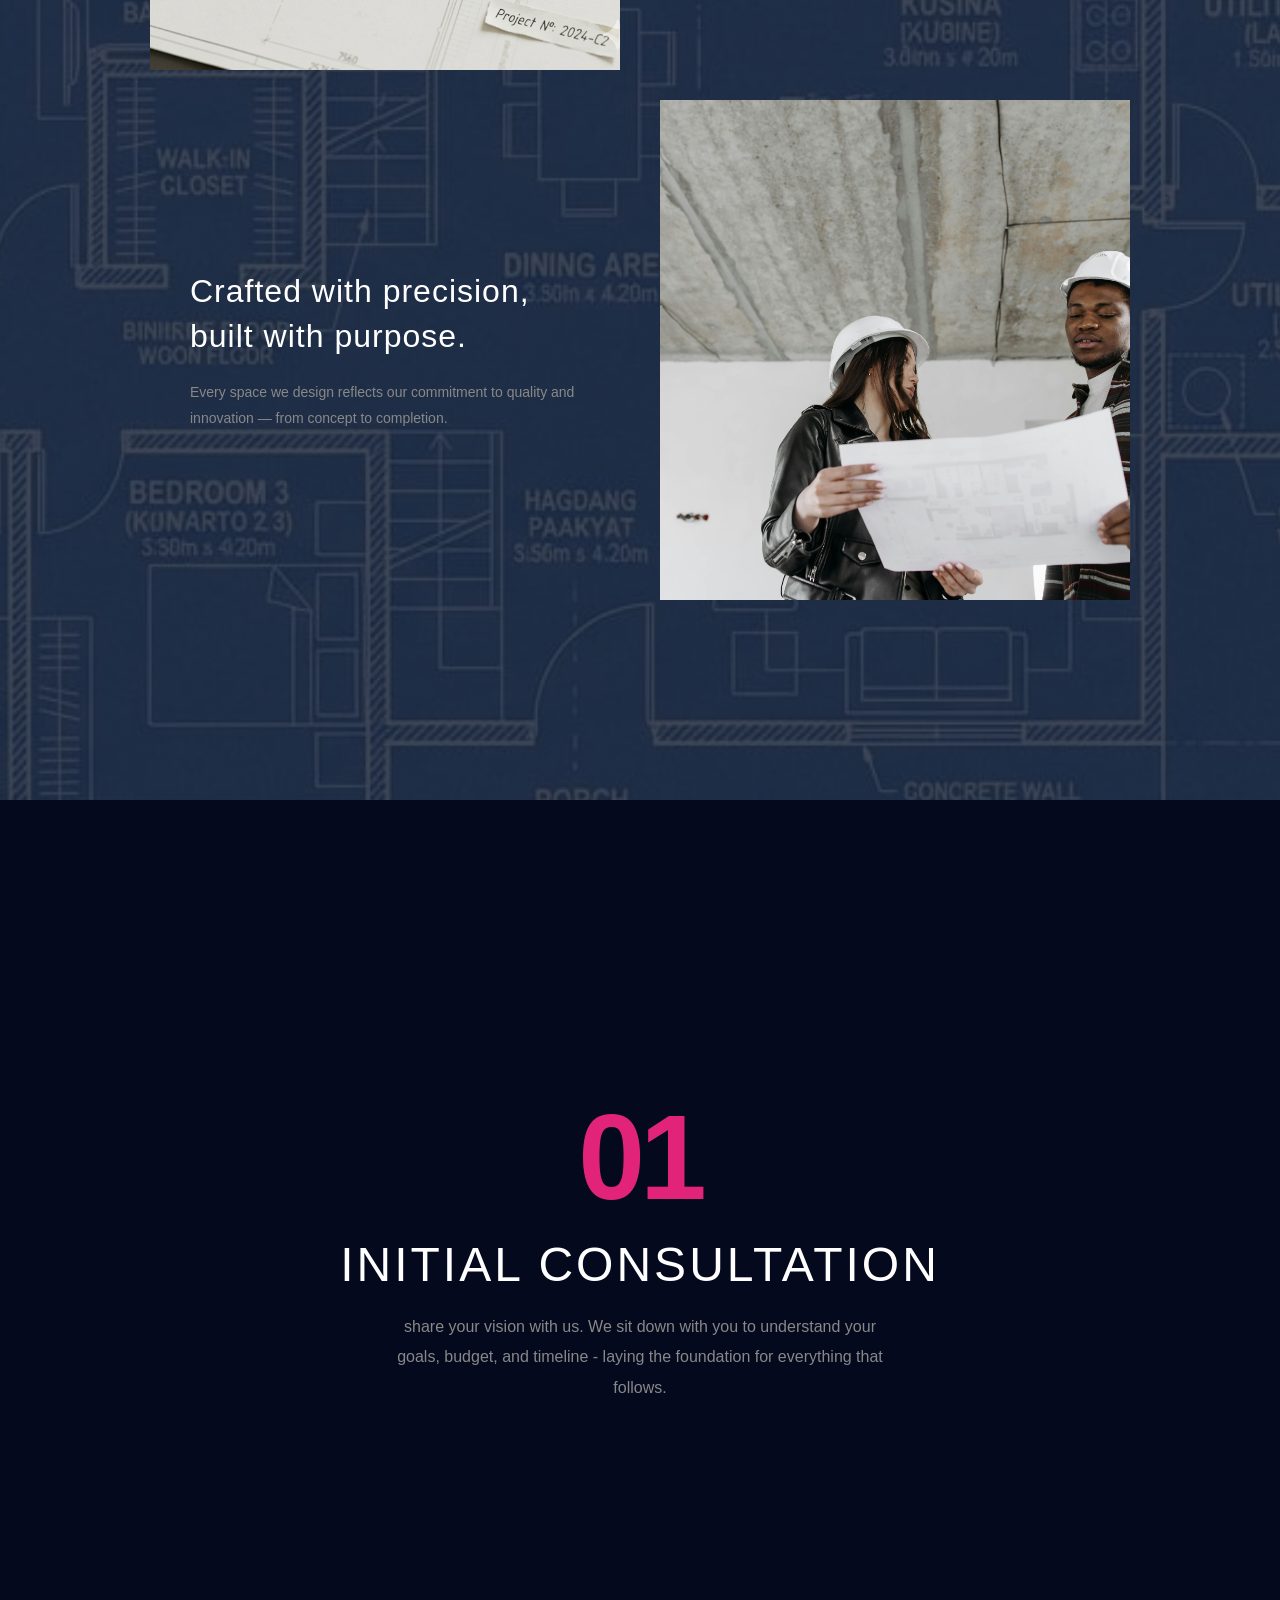
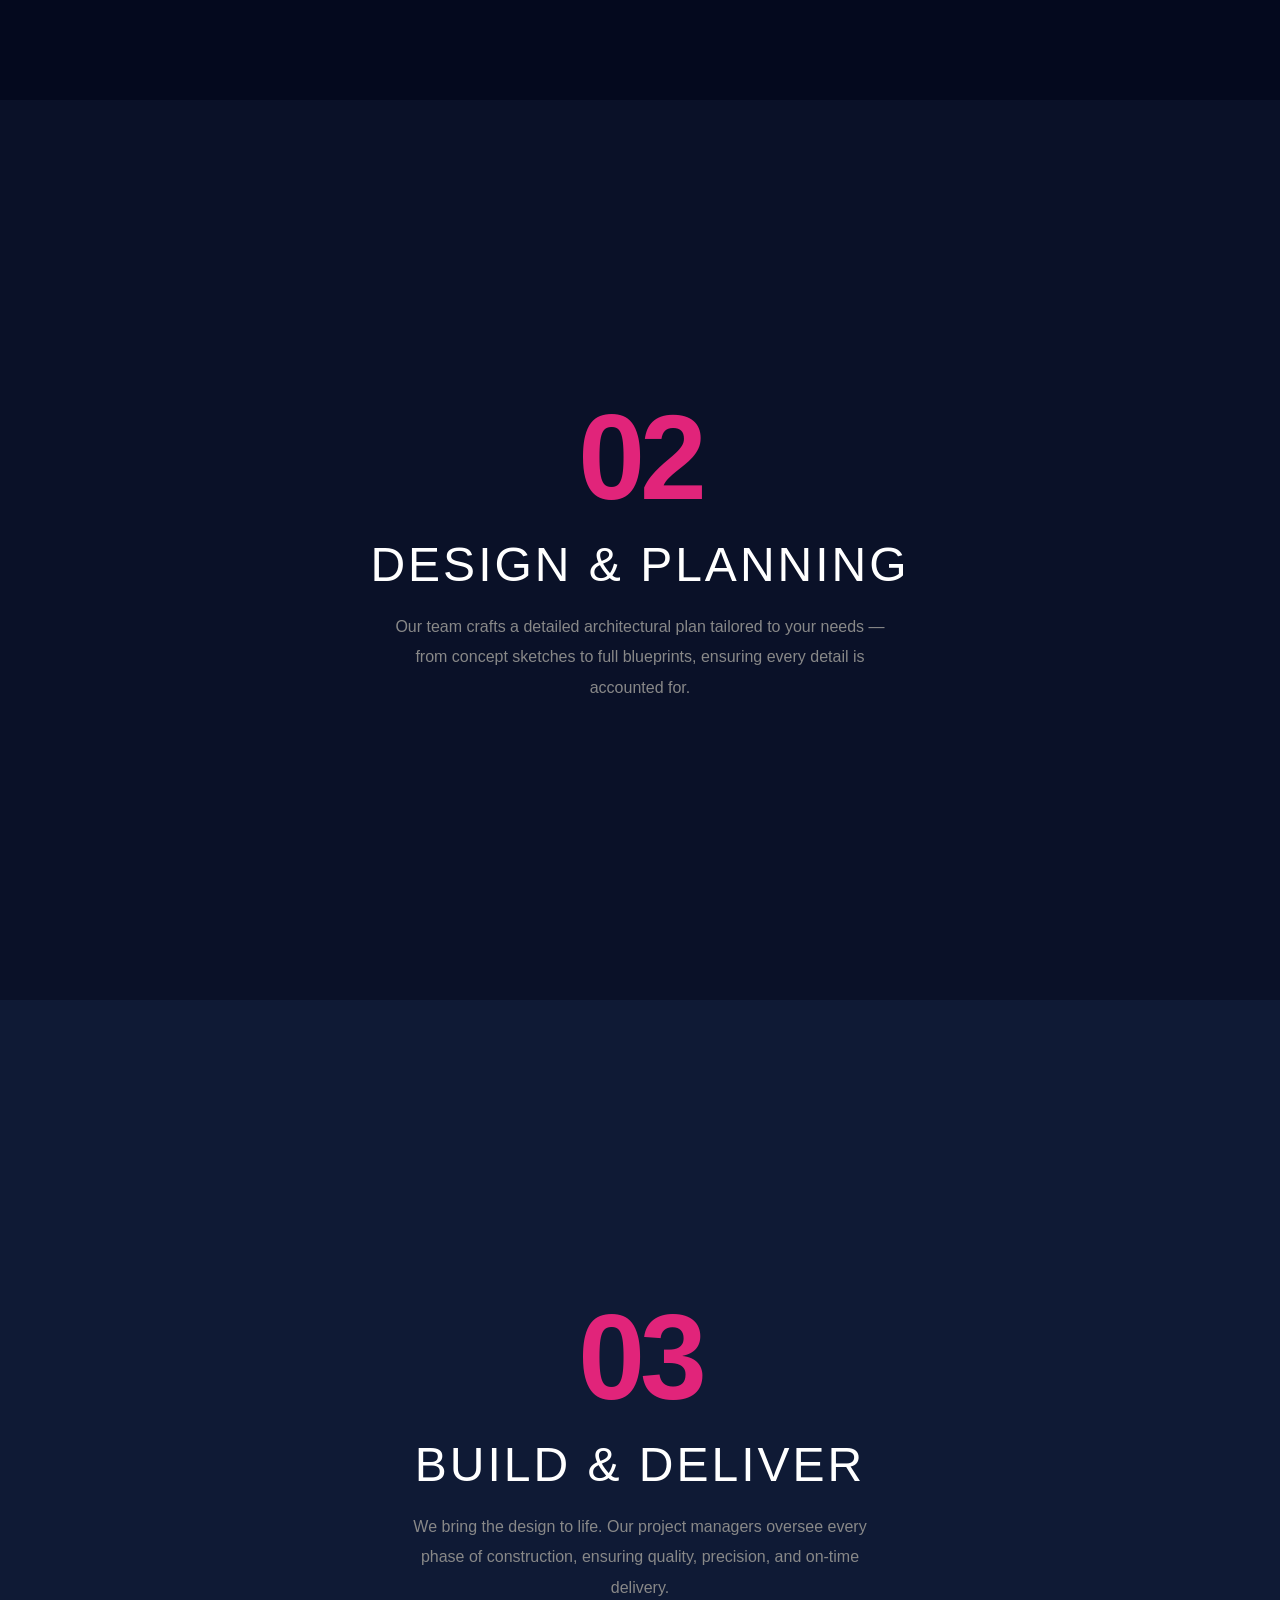
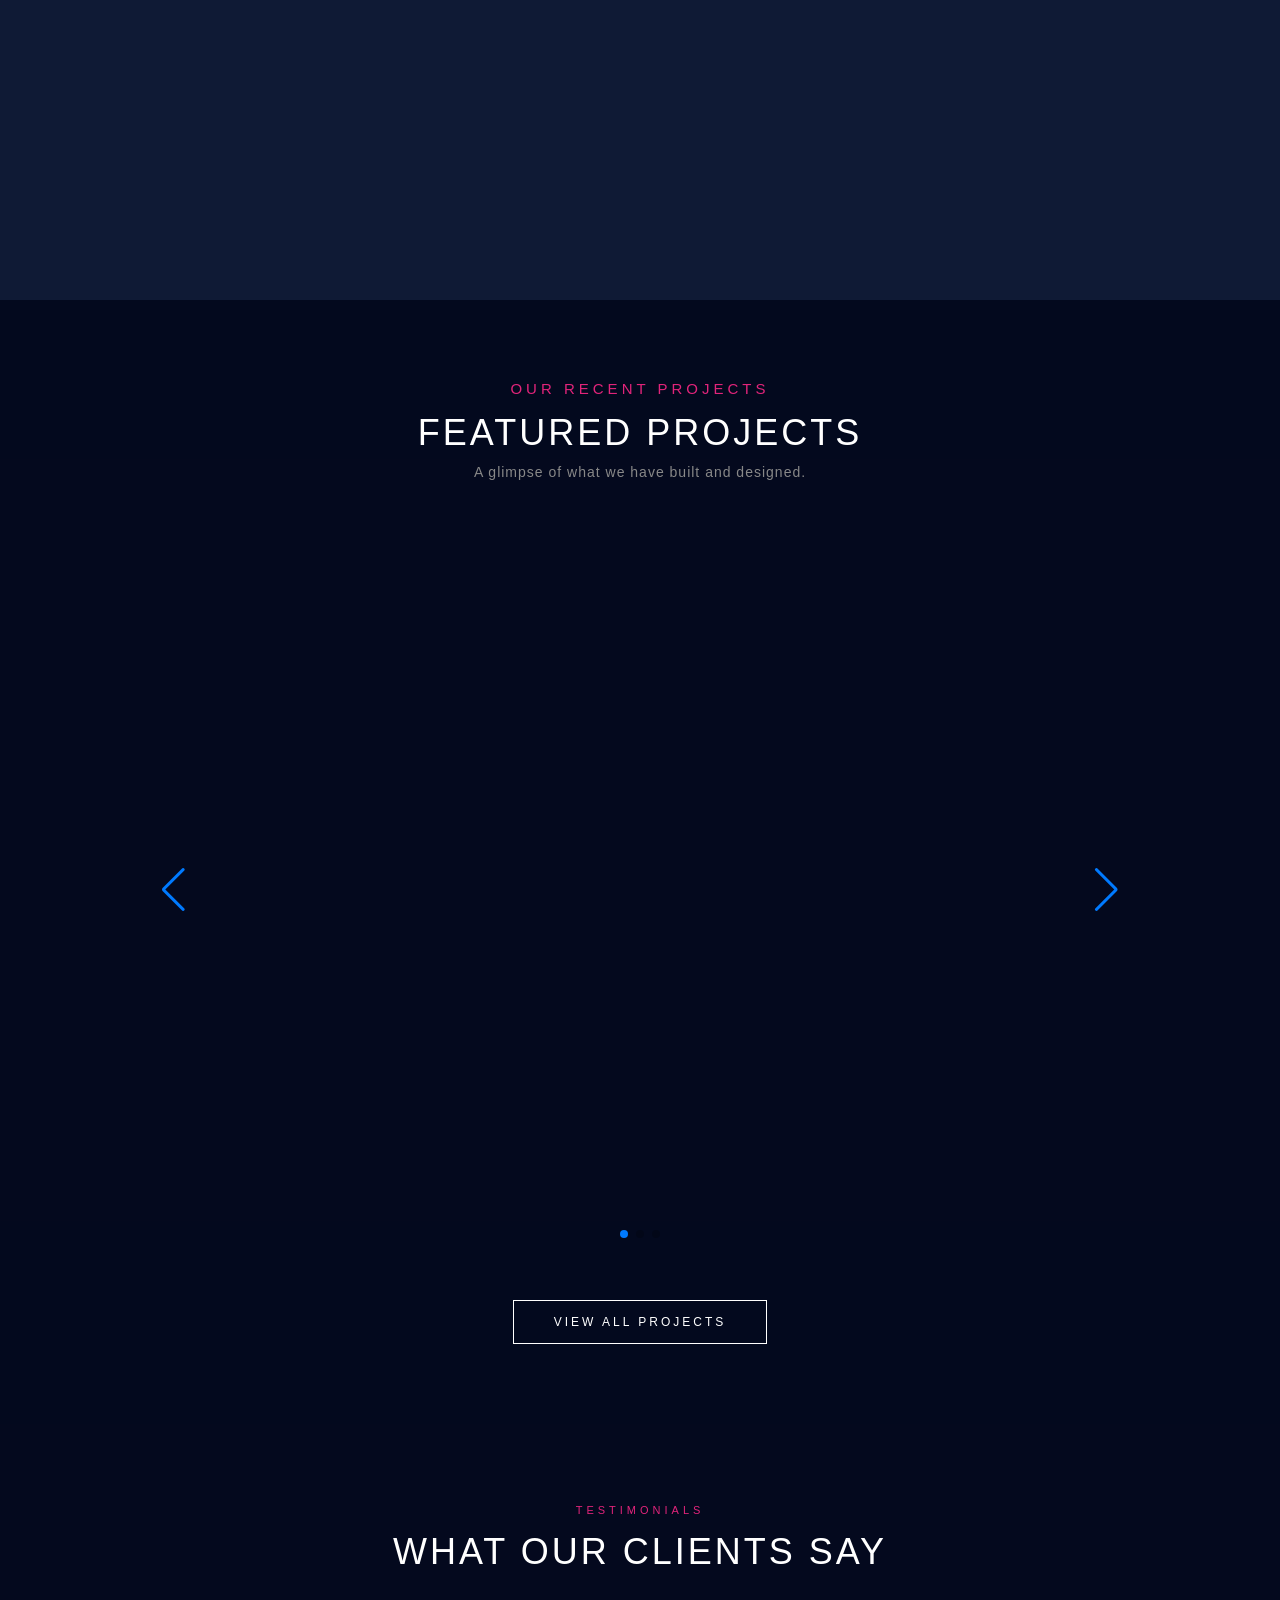
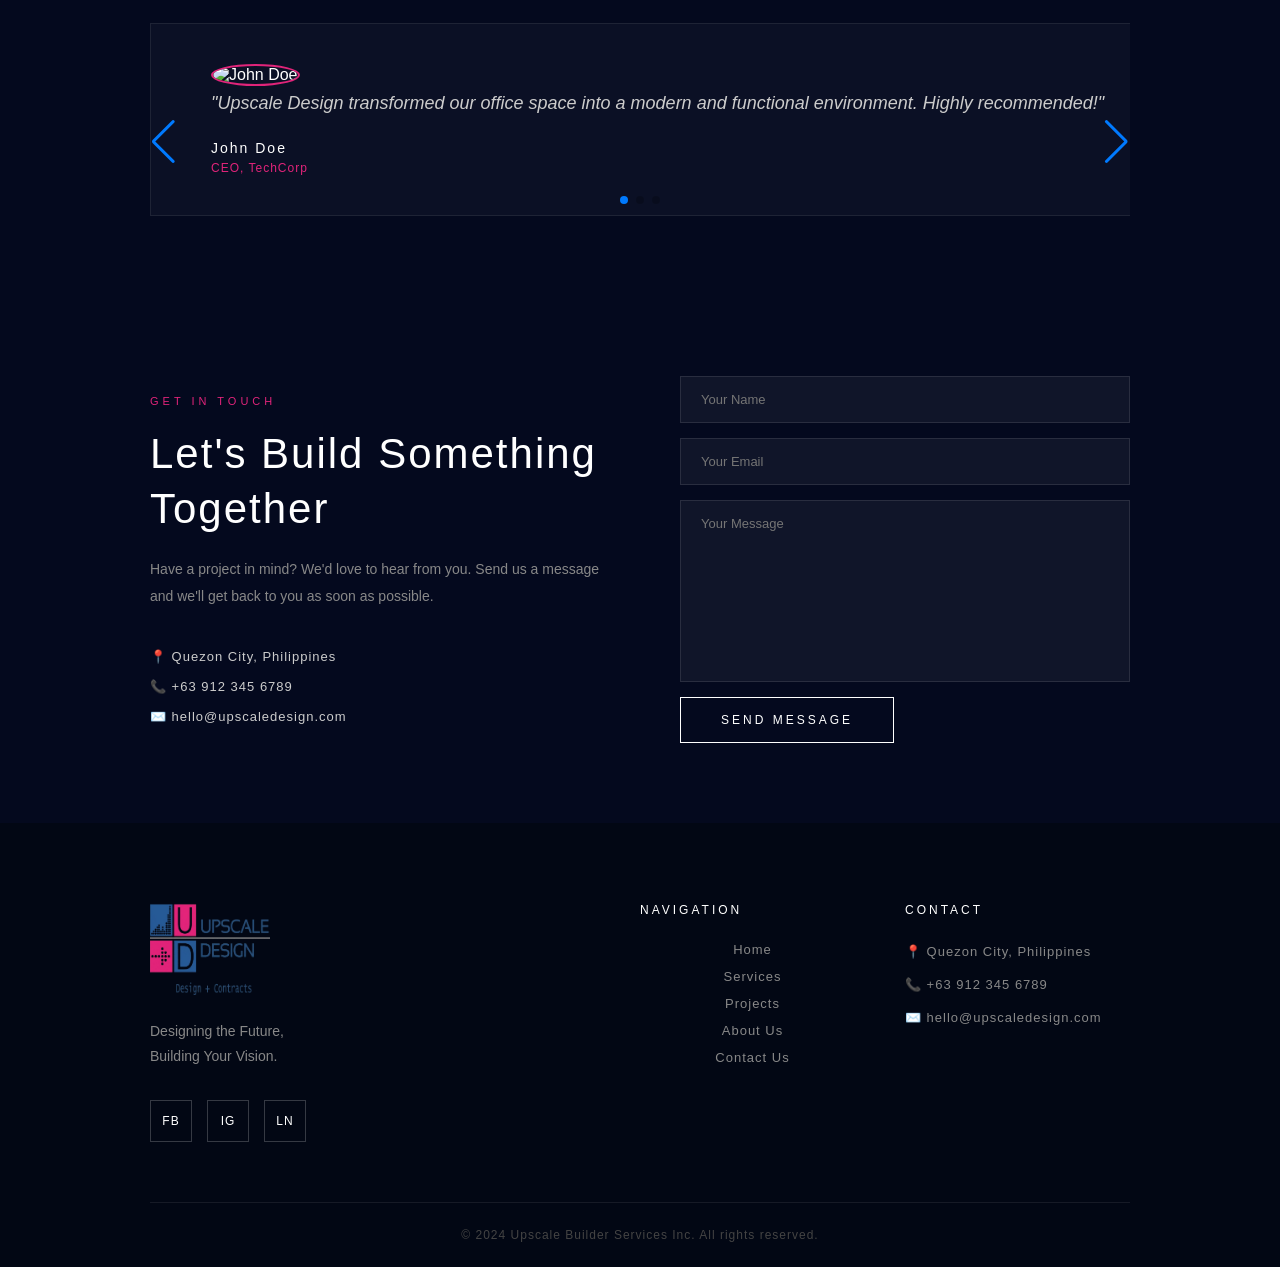
==== commit bc0e789c: "disable indexing" ====
--- a/index.html
+++ b/index.html
@@ -2,6 +2,7 @@
 <html lang="en">
 <head>
     <meta charset="UTF-8">
+    <meta name="robots" content="notindex, nofollow">
     <meta name="viewport" content="width=device-width, initial-scale=1.0">
     <title>Upscale Design</title>
     <link rel="stylesheet" href="style.css">
--- a/style.css
+++ b/style.css
@@ -217,9 +217,9 @@
 .slide-right {
     opacity: 0;
     transform: translateX(80px);
-    transition: opacity 1s cubic-bezier(0.25, 0.46, 0.45, 0.94); 
-    transform: 1s cubic-bezier(0.25, 0.46, 0.45, 0.94);
-    will-change: opacity, transform; 
+    transition: opacity 1s cubic-bezier(0.25, 0.46, 0.45, 0.94),
+                transform 1s cubic-bezier(0.25, 0.46, 0.45, 0.94);
+    will-change: opacity, transform;
 }
 
 .slide-left.visible,
@@ -406,6 +406,7 @@
 /* steps */
 .steps {
     position: relative;
+    height: auto;
 }
 
 .step {
@@ -591,6 +592,7 @@
     background-color: #04091e;
     color: #fff;
     text-align: center;
+    overflow: visible;
 }
 
 .testimonial-header {
@@ -673,6 +675,29 @@
 .swiper-pagination-bullet-active {
     background: #e1247a;
     opacity: 1;
+}
+
+.testimonial-swiper {
+    position: relative;
+    width: 100%;
+    padding: 0 60px;
+    box-sizing: border-box;
+}
+
+.testimonial-swiper .swiper-button-prev {
+    left: 0;
+    top: 50%;
+    transform: translateY(50%);
+}
+
+.testimonial-swiper .swiper-button-next {
+    right: 0;
+    top: 50%;
+    transform: translateY(50%);
+}
+
+.testimonial-swiper .swiper-pagination {
+    bottom: -30px;
 }
 
 /* CONTACT SECTION */
@@ -788,9 +813,10 @@
 .footer-container {
     display: grid;
     grid-template-columns: 2fr 1fr 1fr;
-    gap: 60px;
+    gap: 40px;
     padding-bottom: 60px;
     border-bottom: 1px solid rgba(255, 255, 255, 0.08);
+    align-items: start;
 }
 
 .footer-brand img {
@@ -894,6 +920,7 @@
         overflow-x: hidden;
     }
 
+    /* NAV */
     nav {
         padding: 0 20px;
     }
@@ -921,6 +948,7 @@
         display: flex;
     }
 
+    /* HERO */
     .text-box {
         width: 85%;
         left: 20px;
@@ -941,19 +969,25 @@
         font-size: 14px;
     }
 
+    /* CRAFT */
     .craft {
-        padding: 80px 30px;
-        min-height: auto;
+        min-height: 100vh;
+        padding: 60px 20px;
     }
 
     .craft-content h2 {
         font-size: 28px;
     }
 
+    .craft-label {
+        font-size: 14px;
+    }
+
     .craft-desc {
         font-size: 14px;
     }
 
+    /* SERVICES */
     .services {
         padding: 60px 20px;
     }
@@ -966,26 +1000,69 @@
         margin-top: 0;
     }
 
+    .service-card:nth-child(1) img,
+    .service-card:nth-child(2) img,
+    .service-card:nth-child(4) img {
+        height: 300px;
+    }
+
     .service-text {
         padding: 20px 0;
     }
 
+    /* STEPS */
+    .steps {
+        height: 300vh;
+    }
+
+    .step {
+        position: sticky;
+        height: 100vh;
+    }
+
+    .step-content h2 {
+        font-size: 28px;
+    }
+
+    .step-number {
+        font-size: 80px;
+    }
+
+    .step-content p {
+        font-size: 14px;
+    }
+
+    /* PORTFOLIO */
     .portfolio {
         padding: 60px 20px;
     }
 
-    .project-container {
-        grid-template-columns: 1fr;
-    }
-
+    .project-video-container {
+        height: 50vh;
+    }
+
+    /* TESTIMONIAL */
     .testimonial {
         padding: 60px 20px;
     }
 
     .testimonial-item {
+        flex-direction: column;
+        align-items: center;
         padding: 30px 20px;
-    }
-
+        text-align: center;
+        gap: 20px;
+    }
+
+    .testimonial-body {
+        text-align: center;
+    }
+
+    .testimonial-quote {
+        font-size: 15px;
+    }
+
+    /* CONTACT */
     .contact {
         padding: 60px 20px;
     }
@@ -994,4 +1071,14 @@
         grid-template-columns: 1fr;
         gap: 40px;
     }
+
+    /* FOOTER */
+    .footer {
+        padding: 60px 20px 0 20px;
+    }
+
+    .footer-container {
+        grid-template-columns: 1fr;
+        gap: 40px;
+    }
 }
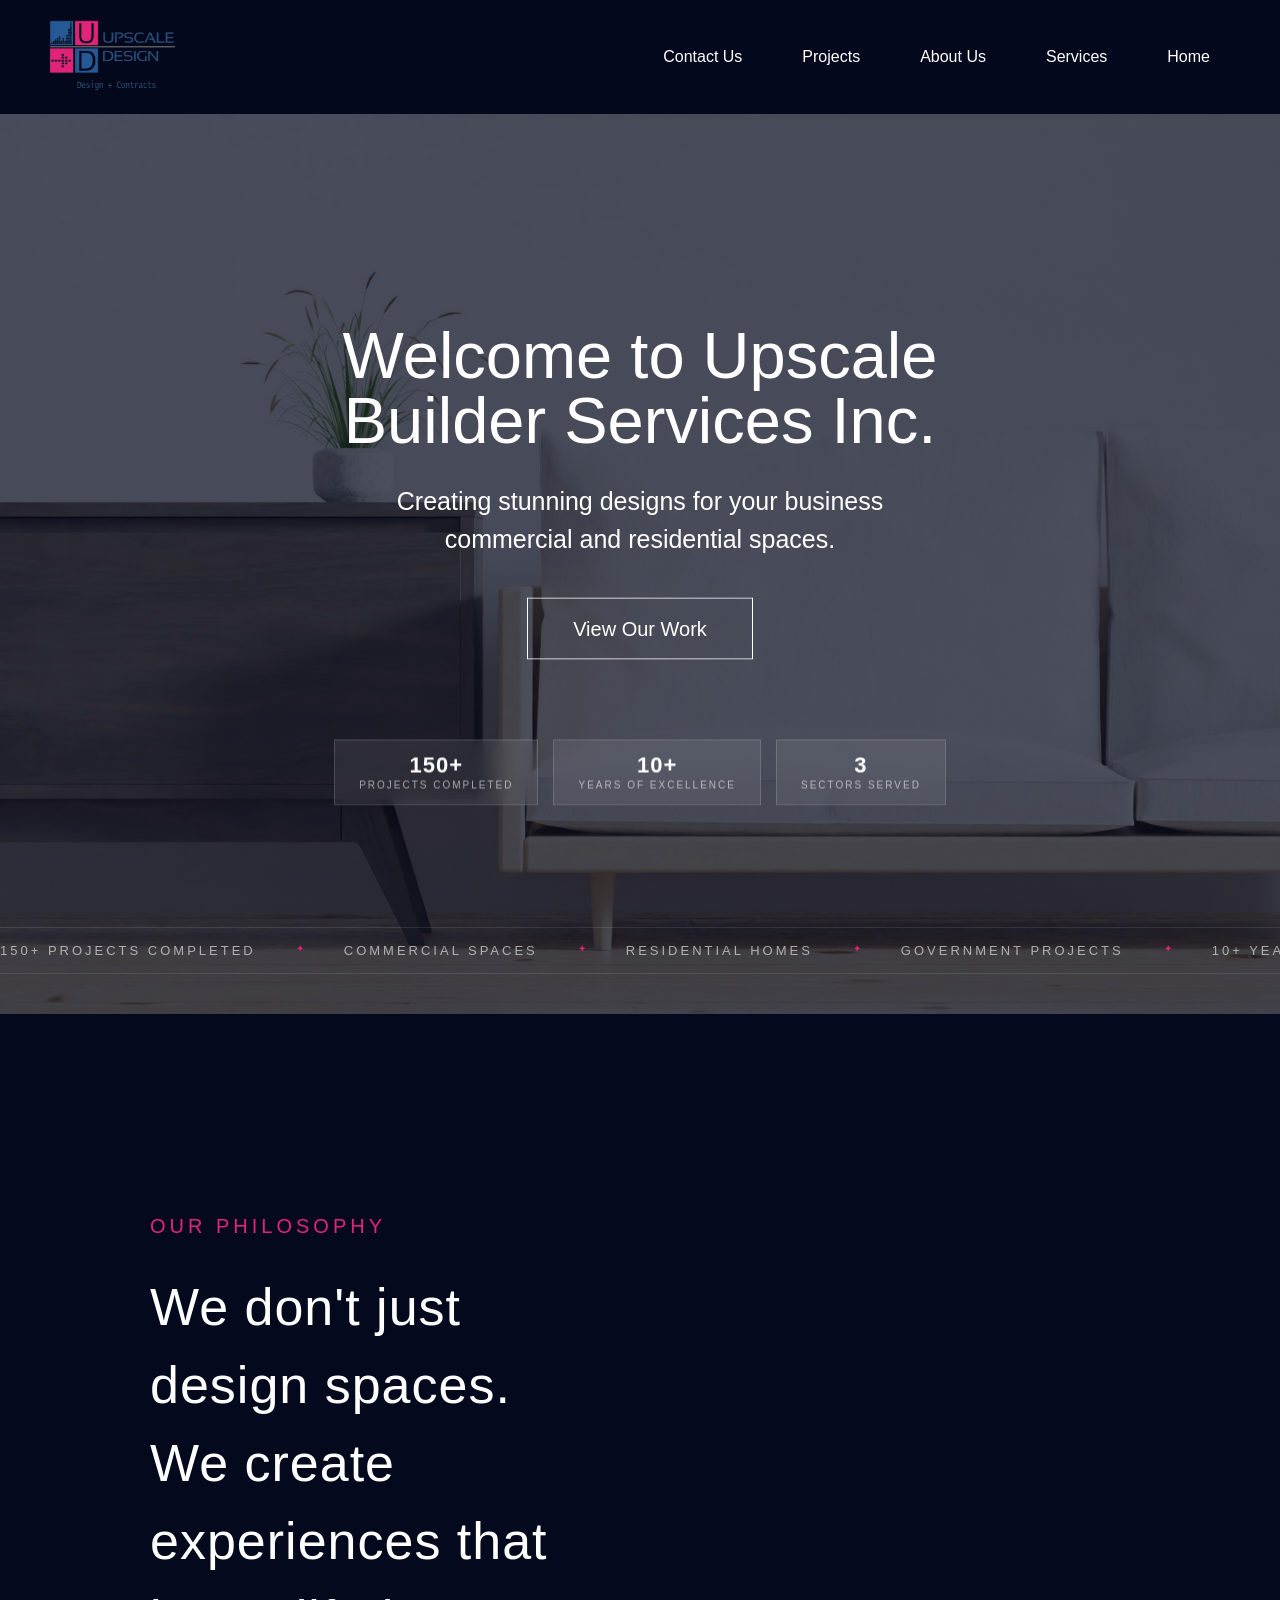
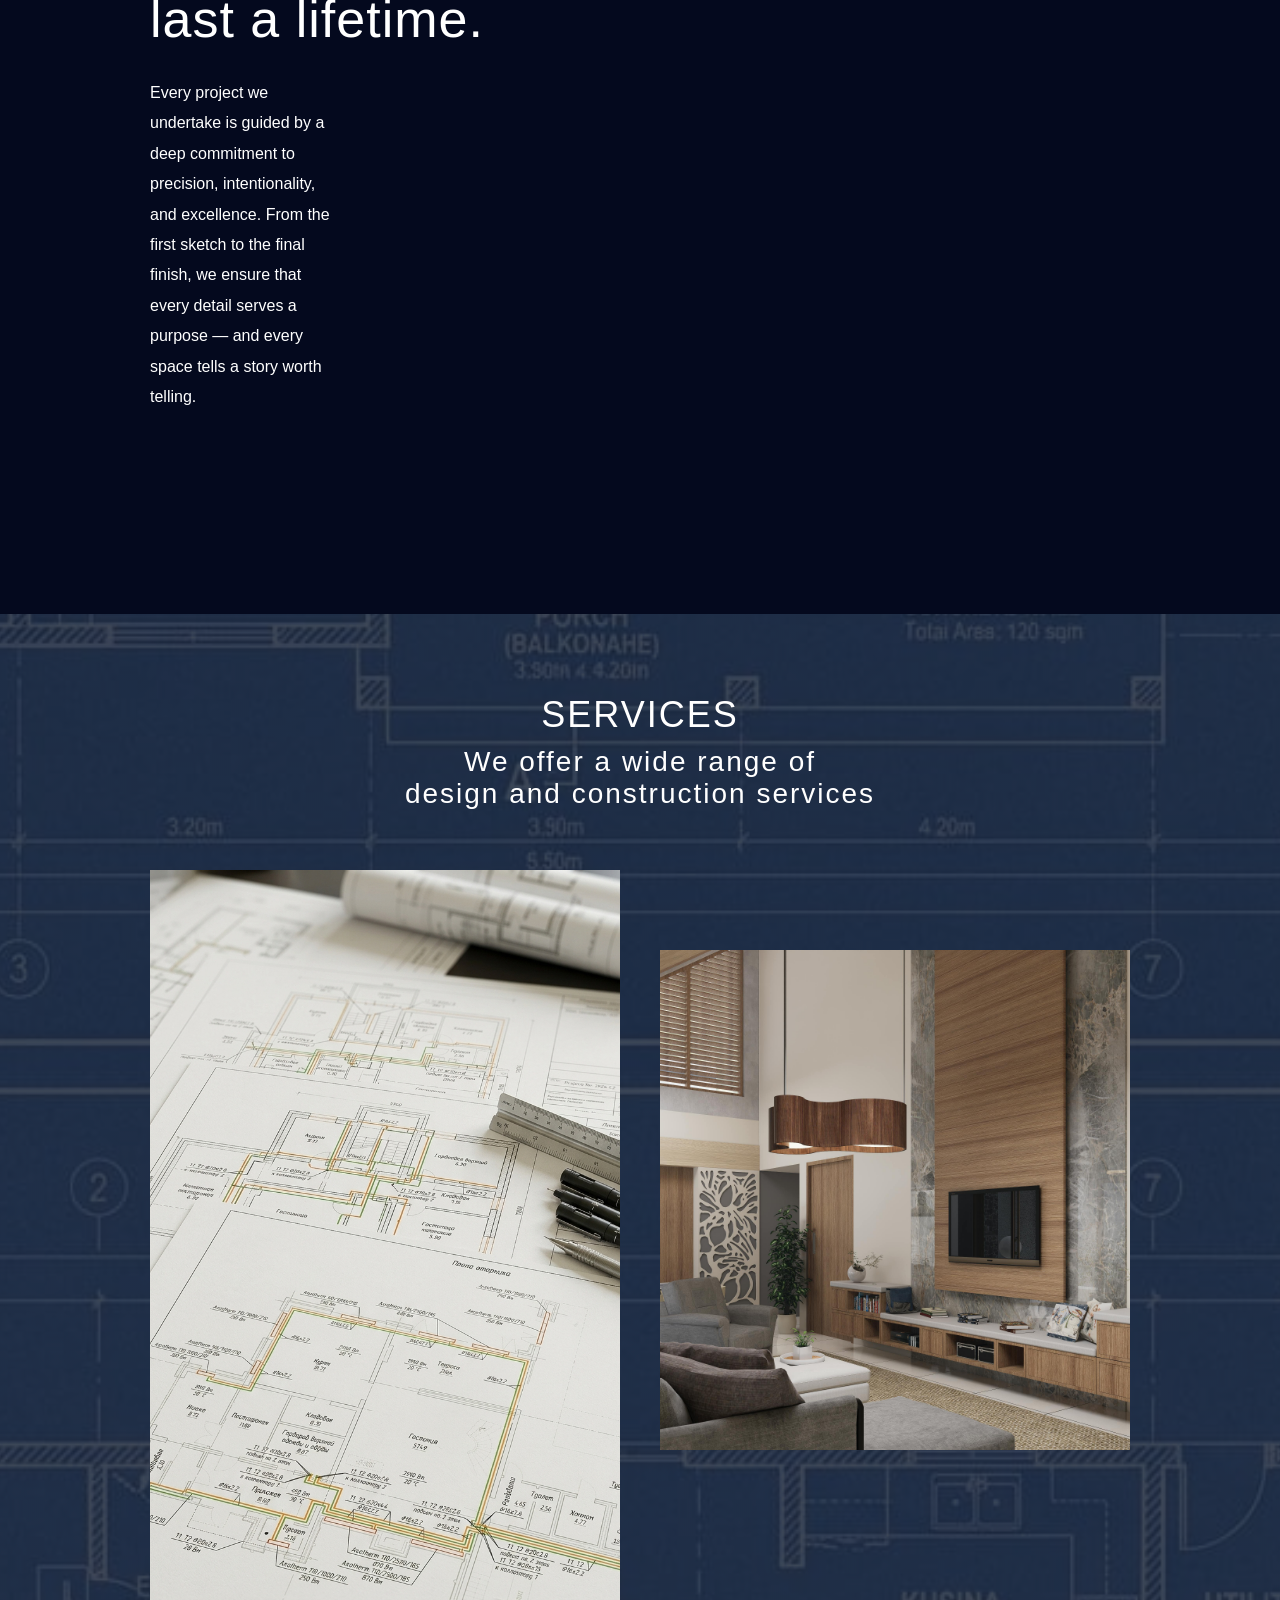
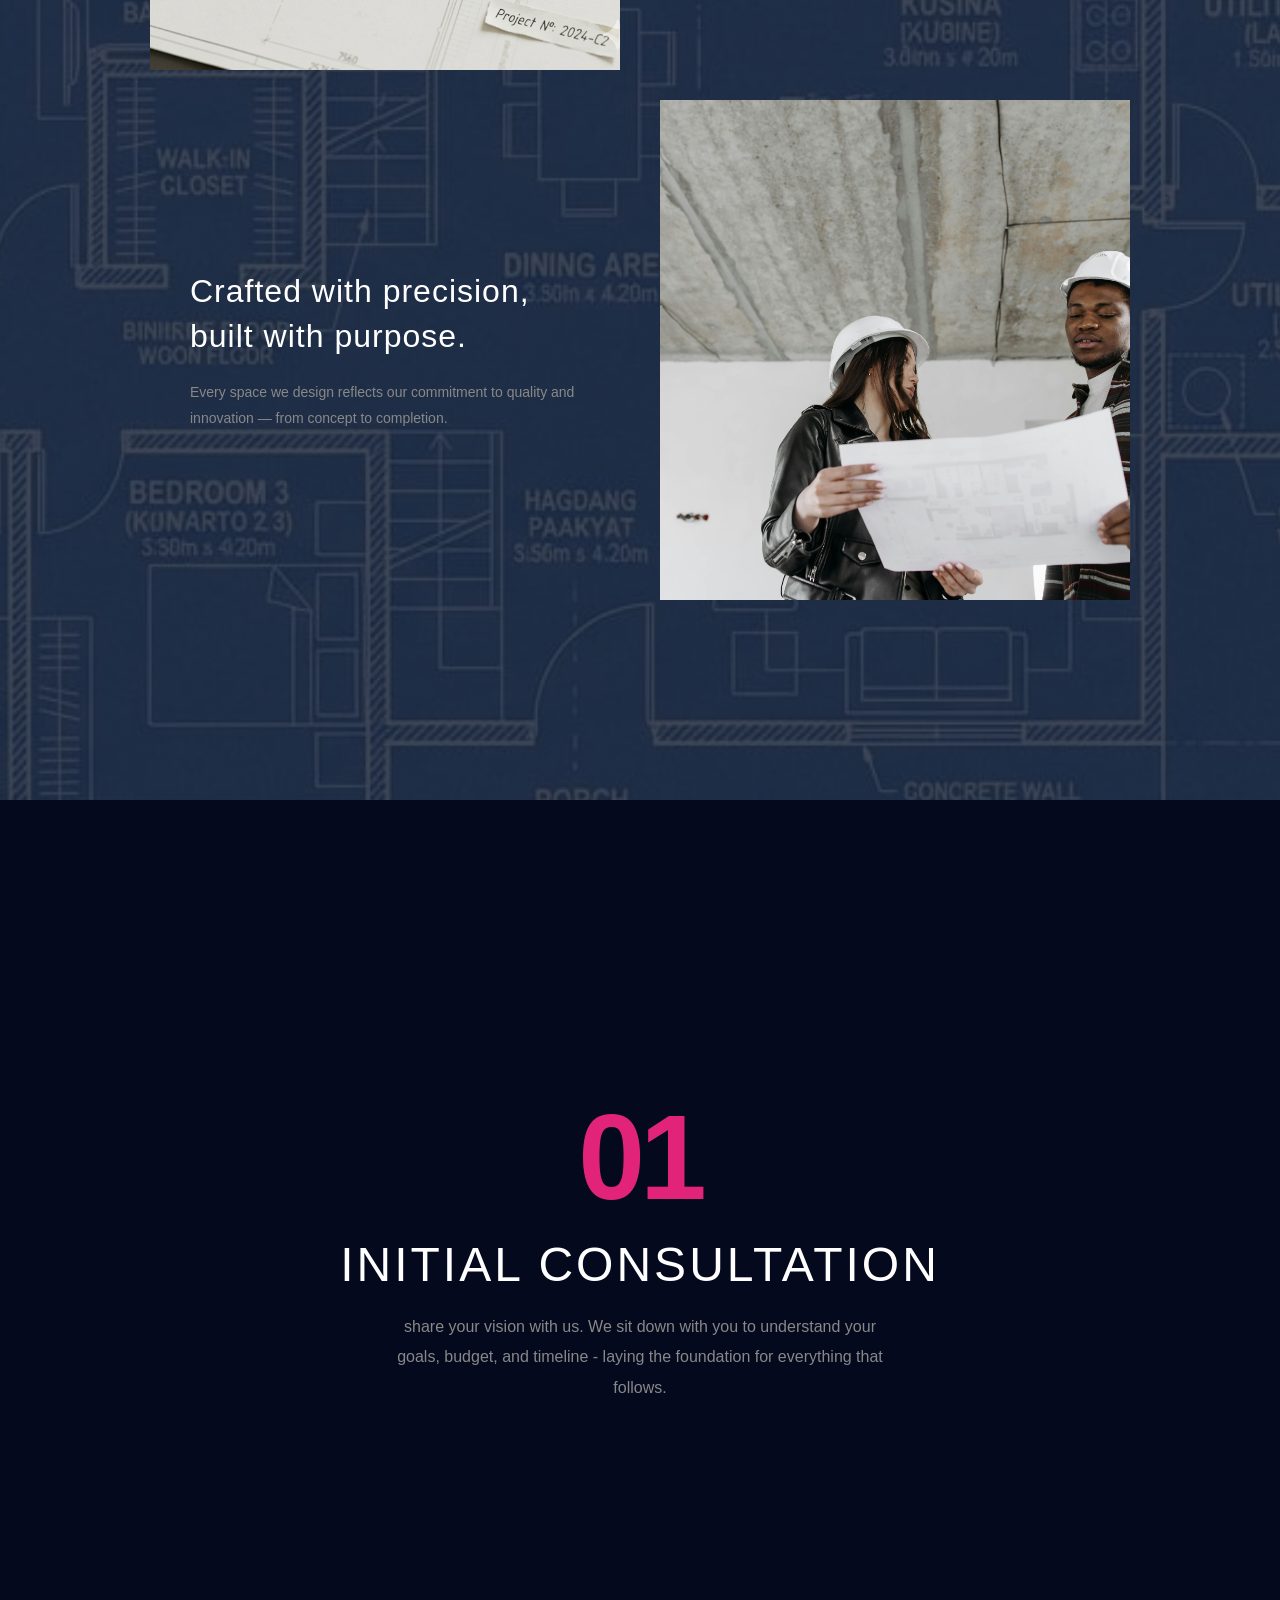
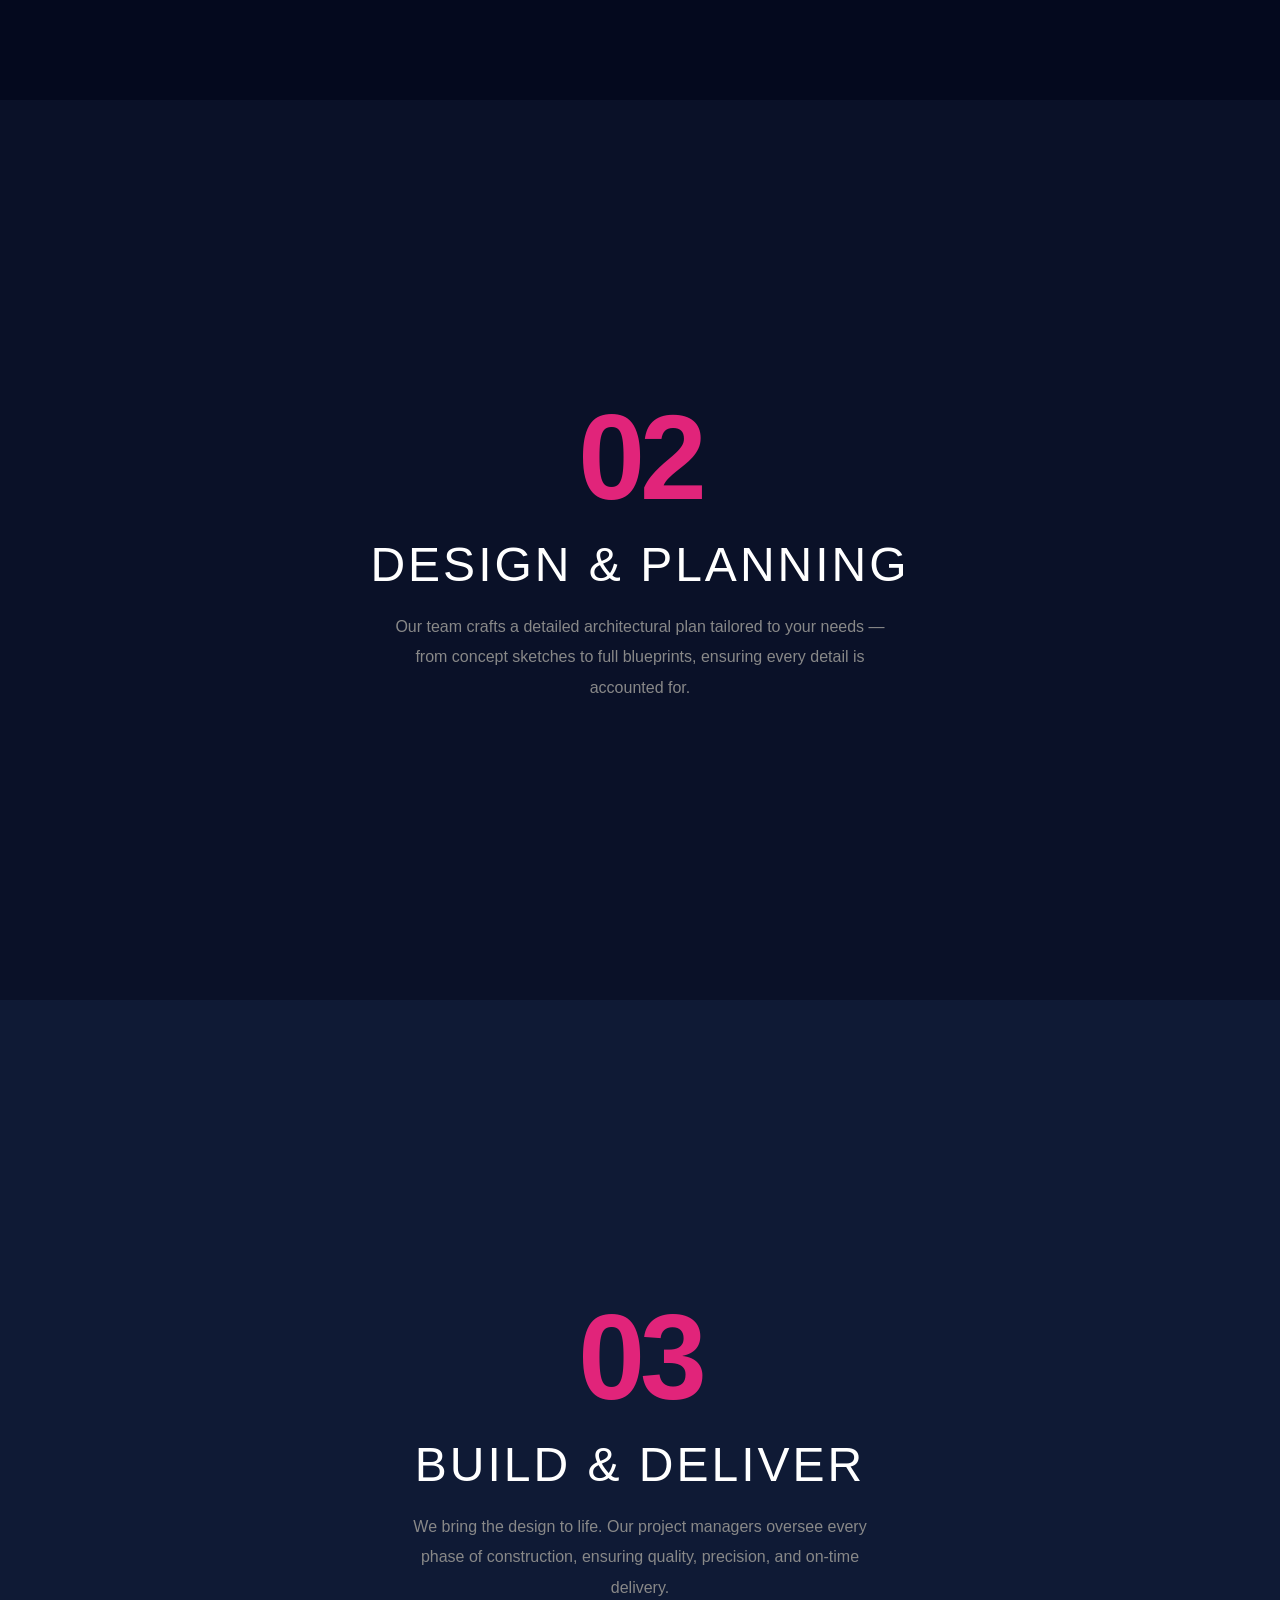
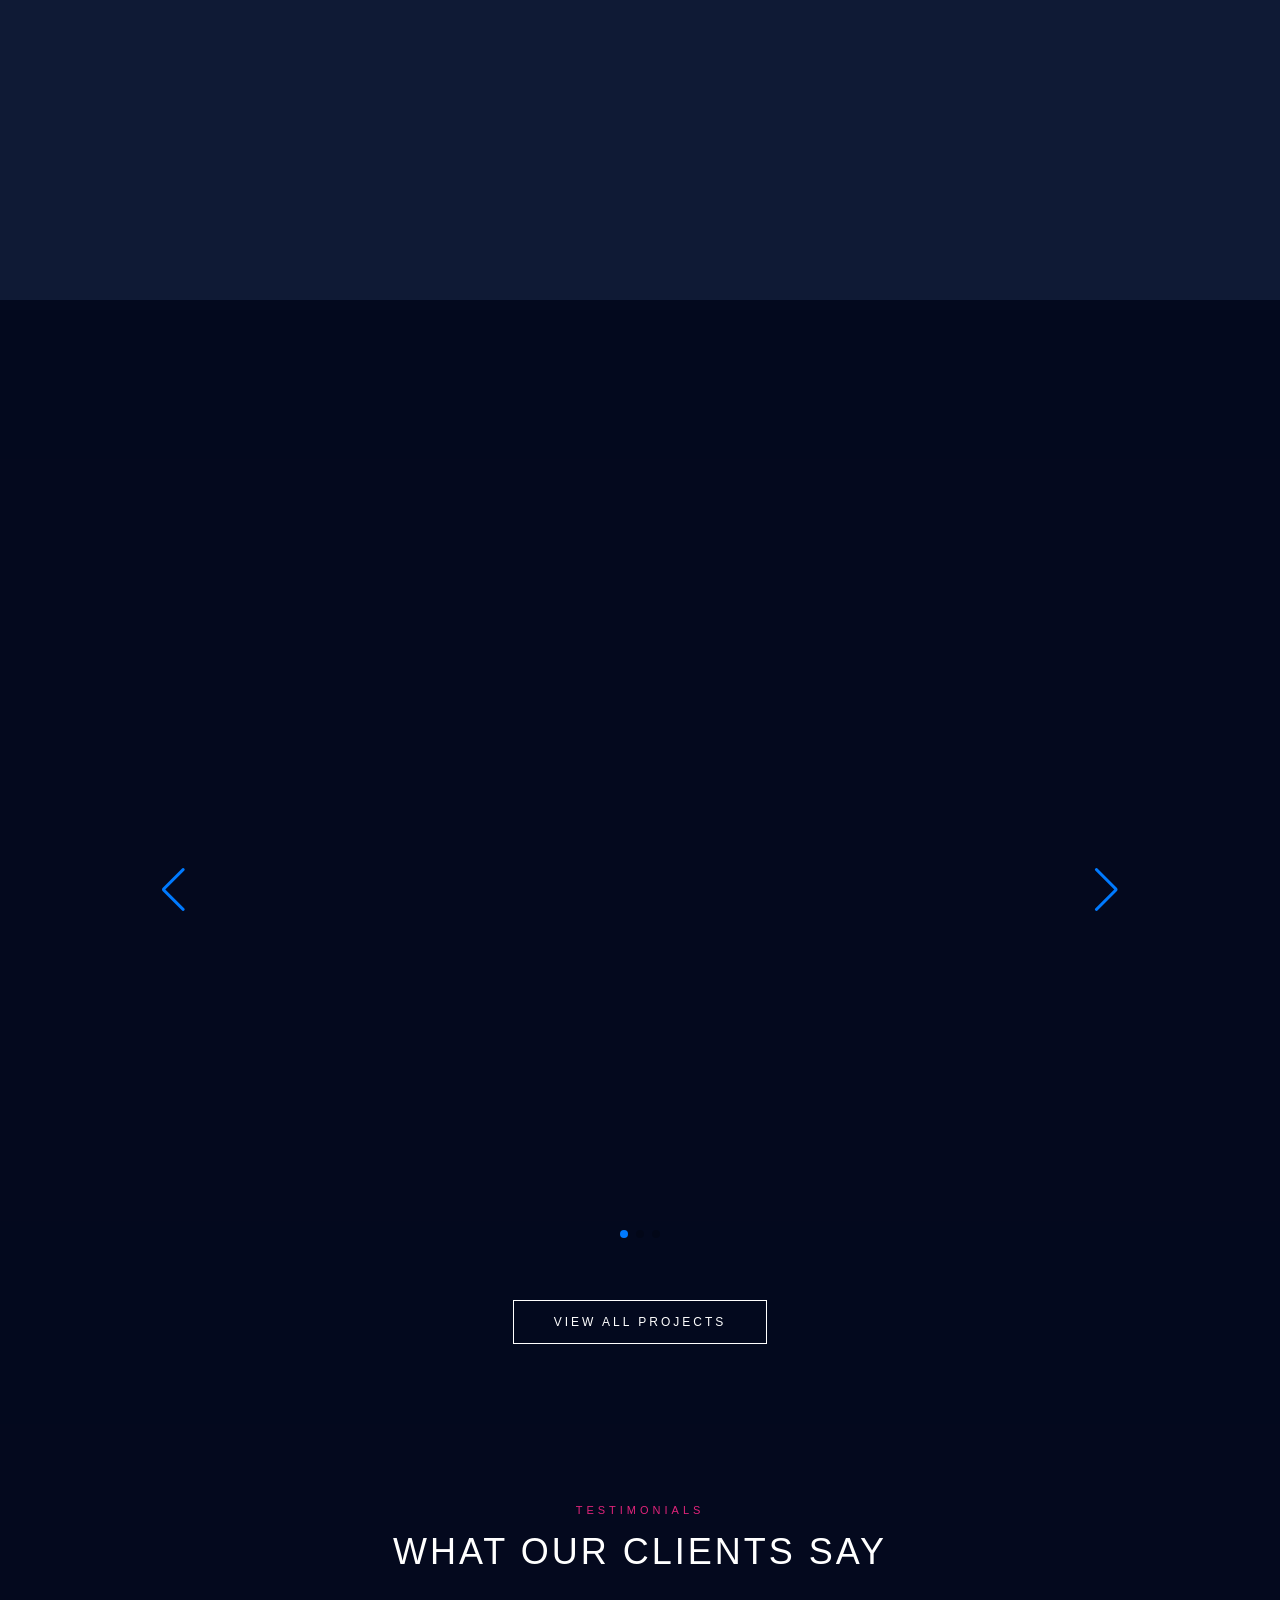
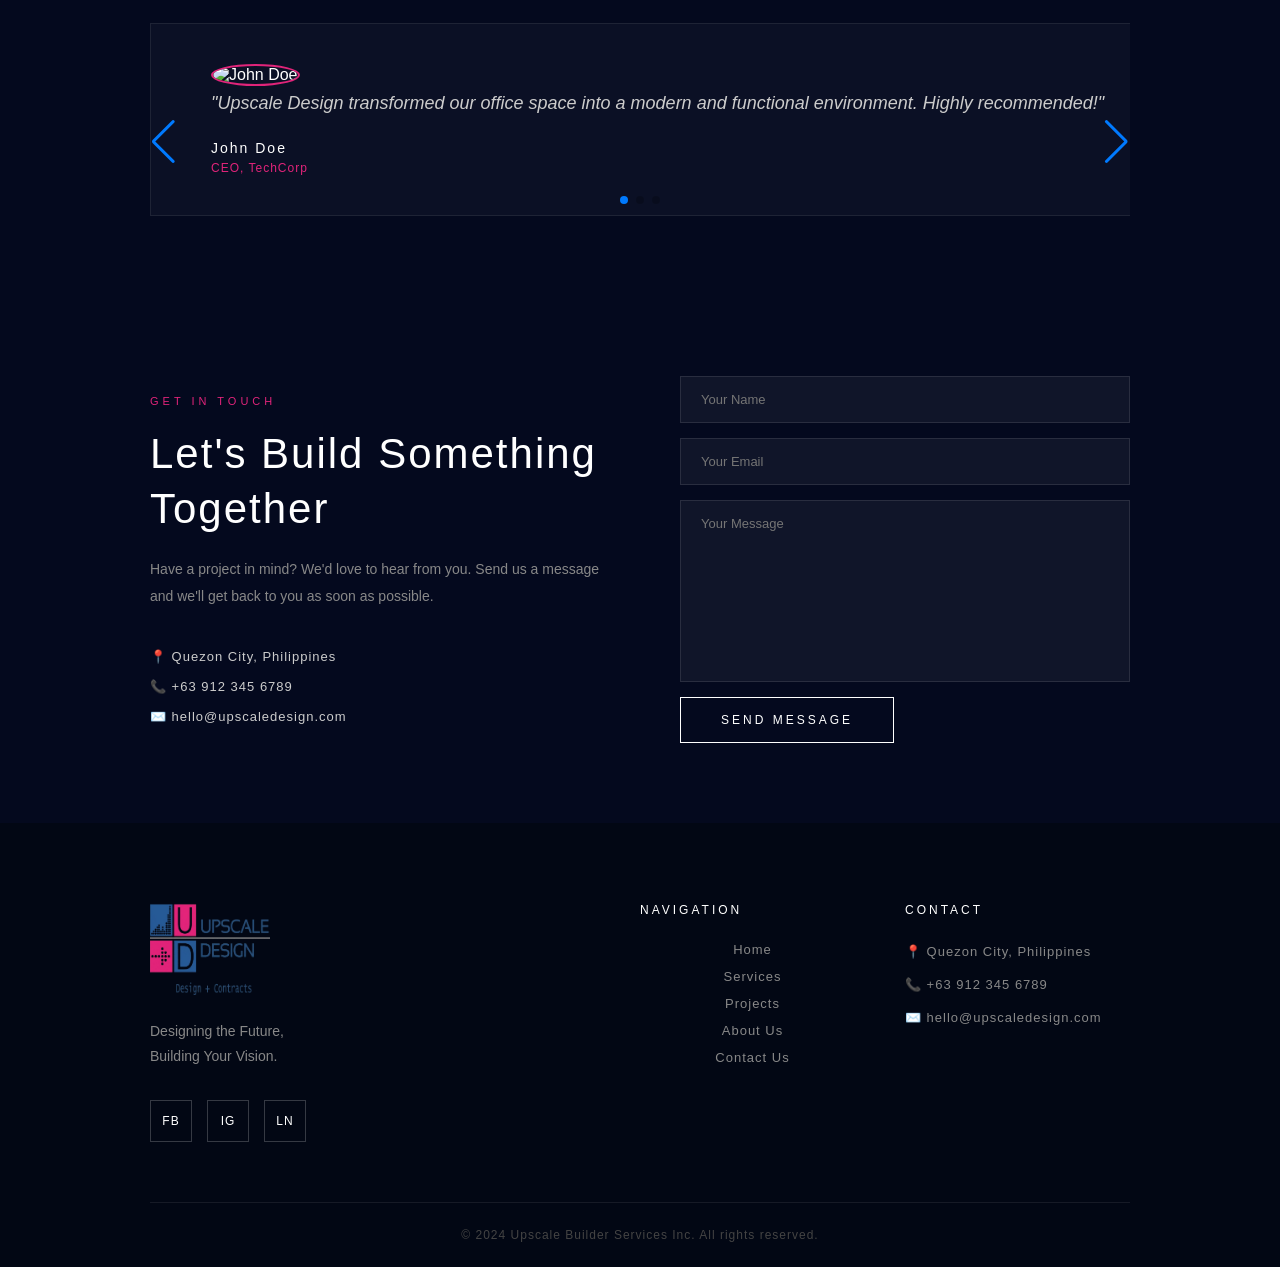
==== commit 0866bb7b: "added marquee, and box elements and centered the text box" ====
--- a/index.html
+++ b/index.html
@@ -42,13 +42,55 @@
                 <p>Creating stunning designs for your business <br>
                 commercial and residential spaces.</p>
                 <a href="#projects" class="hiro-btn">View Our Work</a>
-            </div>
-        </div>
+                <div class="hero-sectors">
+    <div class="hero-sectors">
+    <div class="sector-card">
+        <span class="sector-number">150+</span>
+        <span class="sector-label">Projects Completed</span>
+    </div>
+    <div class="sector-card">
+        <span class="sector-number">10+</span>
+        <span class="sector-label">Years of Excellence</span>
+    </div>
+    <div class="sector-card">
+        <span class="sector-number">3</span>
+        <span class="sector-label">Sectors Served</span>
+    </div>
+</div>
+</div>
+            </div>
+            
+        </div>
+        <div class="marquee-container">
+    <div class="marquee-track">
+        <span>150+ Projects Completed</span>
+        <span class="marquee-dot">✦</span>
+        <span>Commercial Spaces</span>
+        <span class="marquee-dot">✦</span>
+        <span>Residential Homes</span>
+        <span class="marquee-dot">✦</span>
+        <span>Government Projects</span>
+        <span class="marquee-dot">✦</span>
+        <span>10+ Years of Excellence</span>
+        <span class="marquee-dot">✦</span>
+        <!-- duplicate para seamless loop -->
+        <span>150+ Projects Completed</span>
+        <span class="marquee-dot">✦</span>
+        <span>Commercial Spaces</span>
+        <span class="marquee-dot">✦</span>
+        <span>Residential Homes</span>
+        <span class="marquee-dot">✦</span>
+        <span>Government Projects</span>
+        <span class="marquee-dot">✦</span>
+        <span>10+ Years of Excellence</span>
+        <span class="marquee-dot">✦</span>
+    </div>
+</div>
     </section>
     <section class="craft">
         <div class="craft-content slide-left">
             <p class="craft-label">Our philosophy</p>
-            <h2>We don't just design spaces. <br> We create experiences that last <br>
+            <h2>We don't just design spaces. <br> We create experiences that last
             a lifetime.</h2>
             <p class="craft-desc">Every project we undertake is guided by a deep commitment to precision, intentionality, and excellence. From the first sketch to the final finish, we ensure that every detail serves a purpose — and every space tells a story worth telling.</p>
         </div>
--- a/style.css
+++ b/style.css
@@ -123,15 +123,19 @@
     width: 50%;
     color: white;
     position: absolute;
-    top: 215px;
-    left: 50px;
-    padding-left: 50px;
-    text-align: left;
+    top: 50%;
+    left: 50%;
+    transform: translate(-50%, -50%);
+    text-align: center;
     line-height: 1;
+    display: flex;
+    flex-direction: column;
+    align-items: center;
 }
 
 .text-box h1 {
-    font-size: 70px;
+    font-size: 65px;
+    font-weight: 150;
     opacity: 0;
     transform: translateY(30px);
     animation: fadeUp 0.8s ease forwards;
@@ -139,7 +143,7 @@
 }
 
 .text-box p {
-    font-size: 30px;
+    font-size: 25px;
     margin: 20px 0;
     padding-bottom: 20px;
     opacity: 0;
@@ -154,7 +158,7 @@
     text-decoration: none;
     color: #fff;
     border: 1px solid #fff;
-    padding: 24px 50px;
+    padding: 20px 45px;
     font-size: 20px;
     background: transparent;
     cursor: pointer;
@@ -241,11 +245,12 @@
 
 .craft-content {
     max-width: 900px;
-    text-align: center;
+    text-align: left;
     will-change: transform;
     opacity: 0;
     transform: translateX(-80px);
     transition: opacity 0.8s ease, transform 0.8s ease;
+    padding-right: 500px;
 }
 
 .craft-content.visible {
@@ -277,6 +282,7 @@
     line-height: 1.9;
     max-width: 650px;
     margin: 0 auto;
+    padding-right: 300px ;
 }
 
 /* SERVICES SECTION */
@@ -950,18 +956,21 @@
 
     /* HERO */
     .text-box {
-        width: 85%;
-        left: 20px;
-        padding-left: 20px;
-        top: 120px;
+        width: 90%;
+        left: 50%;
+        top: 50%;
+        transform: translate(-50%, -50%);
+        padding: 0;
+        text-align: center;
+        align-items: center;
     }
 
     .text-box h1 {
-        font-size: 36px;
+        font-size: 32px;
     }
 
     .text-box p {
-        font-size: 16px;
+        font-size: 15px;
     }
 
     .hiro-btn {
@@ -969,22 +978,54 @@
         font-size: 14px;
     }
 
+    /* SECTOR CARDS */
+    .hero-sectors {
+        flex-wrap: wrap;
+        justify-content: center;
+        gap: 10px;
+        margin-top: 25px;
+    }
+
+    .sector-card {
+        padding: 10px 18px;
+    }
+
+    .sector-number {
+        font-size: 18px;
+    }
+
+    .sector-label {
+        font-size: 9px;
+    }
+
+    /* MARQUEE */
+    .marquee-container {
+        bottom: 20px;
+    }
+
     /* CRAFT */
     .craft {
-        min-height: 100vh;
-        padding: 60px 20px;
+        min-height: auto;
+        padding: 80px 20px;
+    }
+
+    .craft-content {
+        padding-right: 0;
+        text-align: center;
     }
 
     .craft-content h2 {
-        font-size: 28px;
+        font-size: 26px;
     }
 
     .craft-label {
-        font-size: 14px;
+        font-size: 12px;
     }
 
     .craft-desc {
         font-size: 14px;
+        padding-right: 0;
+        margin: 0;
     }
 
     /* SERVICES */
@@ -992,6 +1033,10 @@
         padding: 60px 20px;
     }
 
+    .services > h3 {
+        font-size: 18px;
+    }
+
     .service-container {
         grid-template-columns: 1fr;
     }
@@ -1003,11 +1048,15 @@
     .service-card:nth-child(1) img,
     .service-card:nth-child(2) img,
     .service-card:nth-child(4) img {
-        height: 300px;
+        height: 250px;
     }
 
     .service-text {
         padding: 20px 0;
+    }
+
+    .service-text h3 {
+        font-size: 22px;
     }
 
     /* STEPS */
@@ -1020,8 +1069,13 @@
         height: 100vh;
     }
 
+    .step-content {
+        padding: 20px;
+    }
+
     .step-content h2 {
-        font-size: 28px;
+        font-size: 26px;
+        letter-spacing: 1px;
     }
 
     .step-number {
@@ -1037,8 +1091,12 @@
         padding: 60px 20px;
     }
 
+    .portfolio-header h2 {
+        font-size: 24px;
+    }
+
     .project-video-container {
-        height: 50vh;
+        height: 45vh;
     }
 
     /* TESTIMONIAL */
@@ -1046,10 +1104,18 @@
         padding: 60px 20px;
     }
 
+    .testimonial-header h2 {
+        font-size: 24px;
+    }
+
+    .testimonial-swiper {
+        padding: 0 40px;
+    }
+
     .testimonial-item {
         flex-direction: column;
         align-items: center;
-        padding: 30px 20px;
+        padding: 30px 15px;
         text-align: center;
         gap: 20px;
     }
@@ -1059,7 +1125,7 @@
     }
 
     .testimonial-quote {
-        font-size: 15px;
+        font-size: 14px;
     }
 
     /* CONTACT */
@@ -1067,6 +1133,10 @@
         padding: 60px 20px;
     }
 
+    .contact-left h2 {
+        font-size: 28px;
+    }
+
     .contact-container {
         grid-template-columns: 1fr;
         gap: 40px;
@@ -1081,4 +1151,92 @@
         grid-template-columns: 1fr;
         gap: 40px;
     }
+
+    .footer-tagline {
+        font-size: 13px;
+    }
+}
+
+/* MARQUEE */
+.marquee-container {
+    position: absolute;
+    bottom: 40px;
+    left: 0;
+    width: 100%;
+    overflow: hidden;
+    border-top: 1px solid rgba(255, 255, 255, 0.1);
+    border-bottom: 1px solid rgba(255, 255, 255, 0.1);
+    padding: 15px 0;
+}
+
+.marquee-track {
+    display: flex;
+    gap: 40px;
+    width: max-content;
+    animation: marquee 20s linear infinite;
+}
+
+.marquee-track span {
+    font-size: 13px;
+    font-weight: 300;
+    color: rgba(255, 255, 255, 0.6);
+    letter-spacing: 3px;
+    text-transform: uppercase;
+    white-space: nowrap;
+    opacity: 1;
+    transform: none;
+    animation: none;
+}
+
+.marquee-dot {
+    color: #e1247a !important;
+    font-size: 10px !important;
+    letter-spacing: 0 !important;
+}
+
+@keyframes marquee {
+    from { transform: translateX(0); }
+    to { transform: translateX(-50%); }
+}
+
+.hero-sectors {
+    display: flex;
+    gap: 15px;
+    margin-top: 40px;
+    justify-content: center;
+}
+
+.sector-card {
+    display: flex;
+    flex-wrap: wrap;
+    flex-direction: column;
+    gap: 4px;
+    padding: 14px 24px;
+    background: rgba(255, 255, 255, 0.08);
+    backdrop-filter: blur(8px);
+    border: 1px solid rgba(255, 255, 255, 0.15);
+    opacity: 0;
+    transform: translateY(20px);
+    animation: fadeUp 0.8s ease forwards;
+    animation-delay: 0.7s;
+    transition: all 0.3s ease;
+}
+
+.sector-card:hover {
+    background: rgba(225, 36, 122, 0.2);
+    border-color: #e1247a;
+}
+
+.sector-number {
+    font-size: 22px;
+    font-weight: 600;
+    color: #fff;
+    letter-spacing: 1px;
+}
+
+.sector-label {
+    font-size: 10px;
+    letter-spacing: 2px;
+    text-transform: uppercase;
+    color: rgba(255, 255, 255, 0.6);
 }
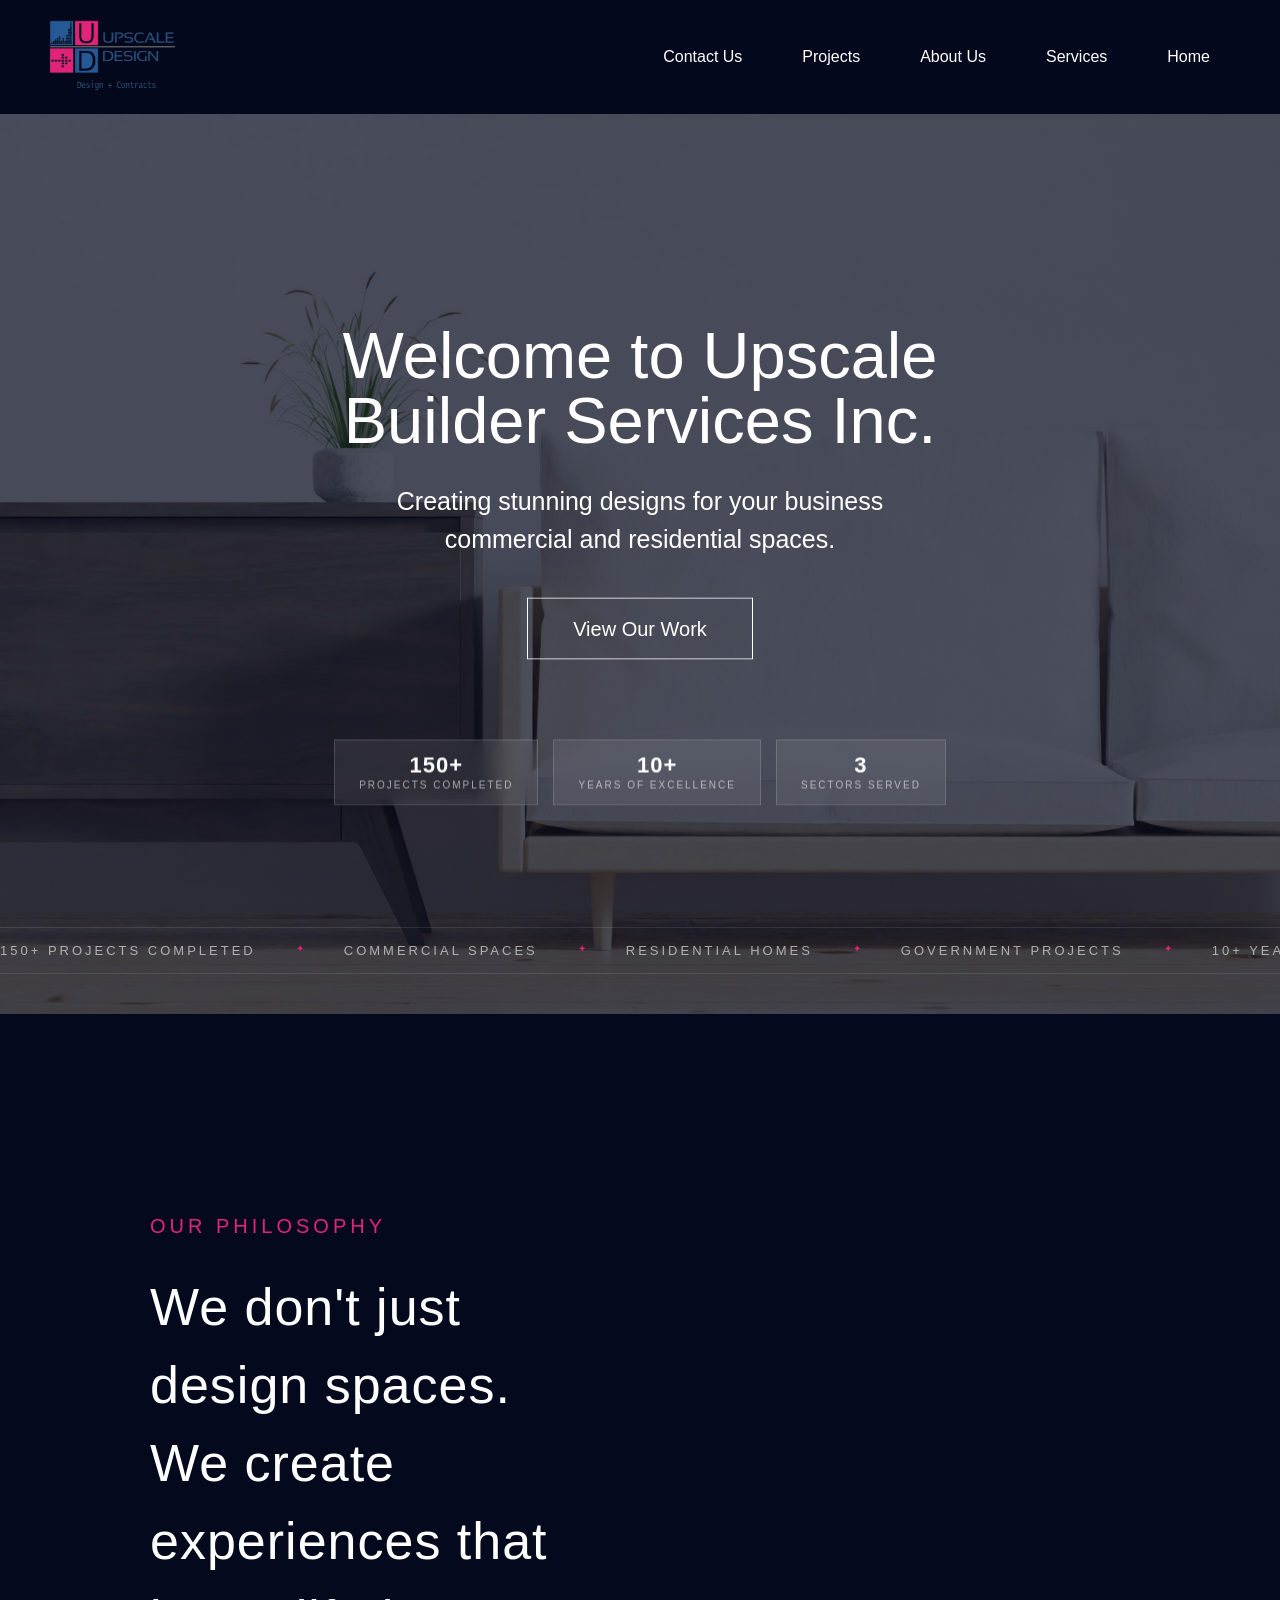
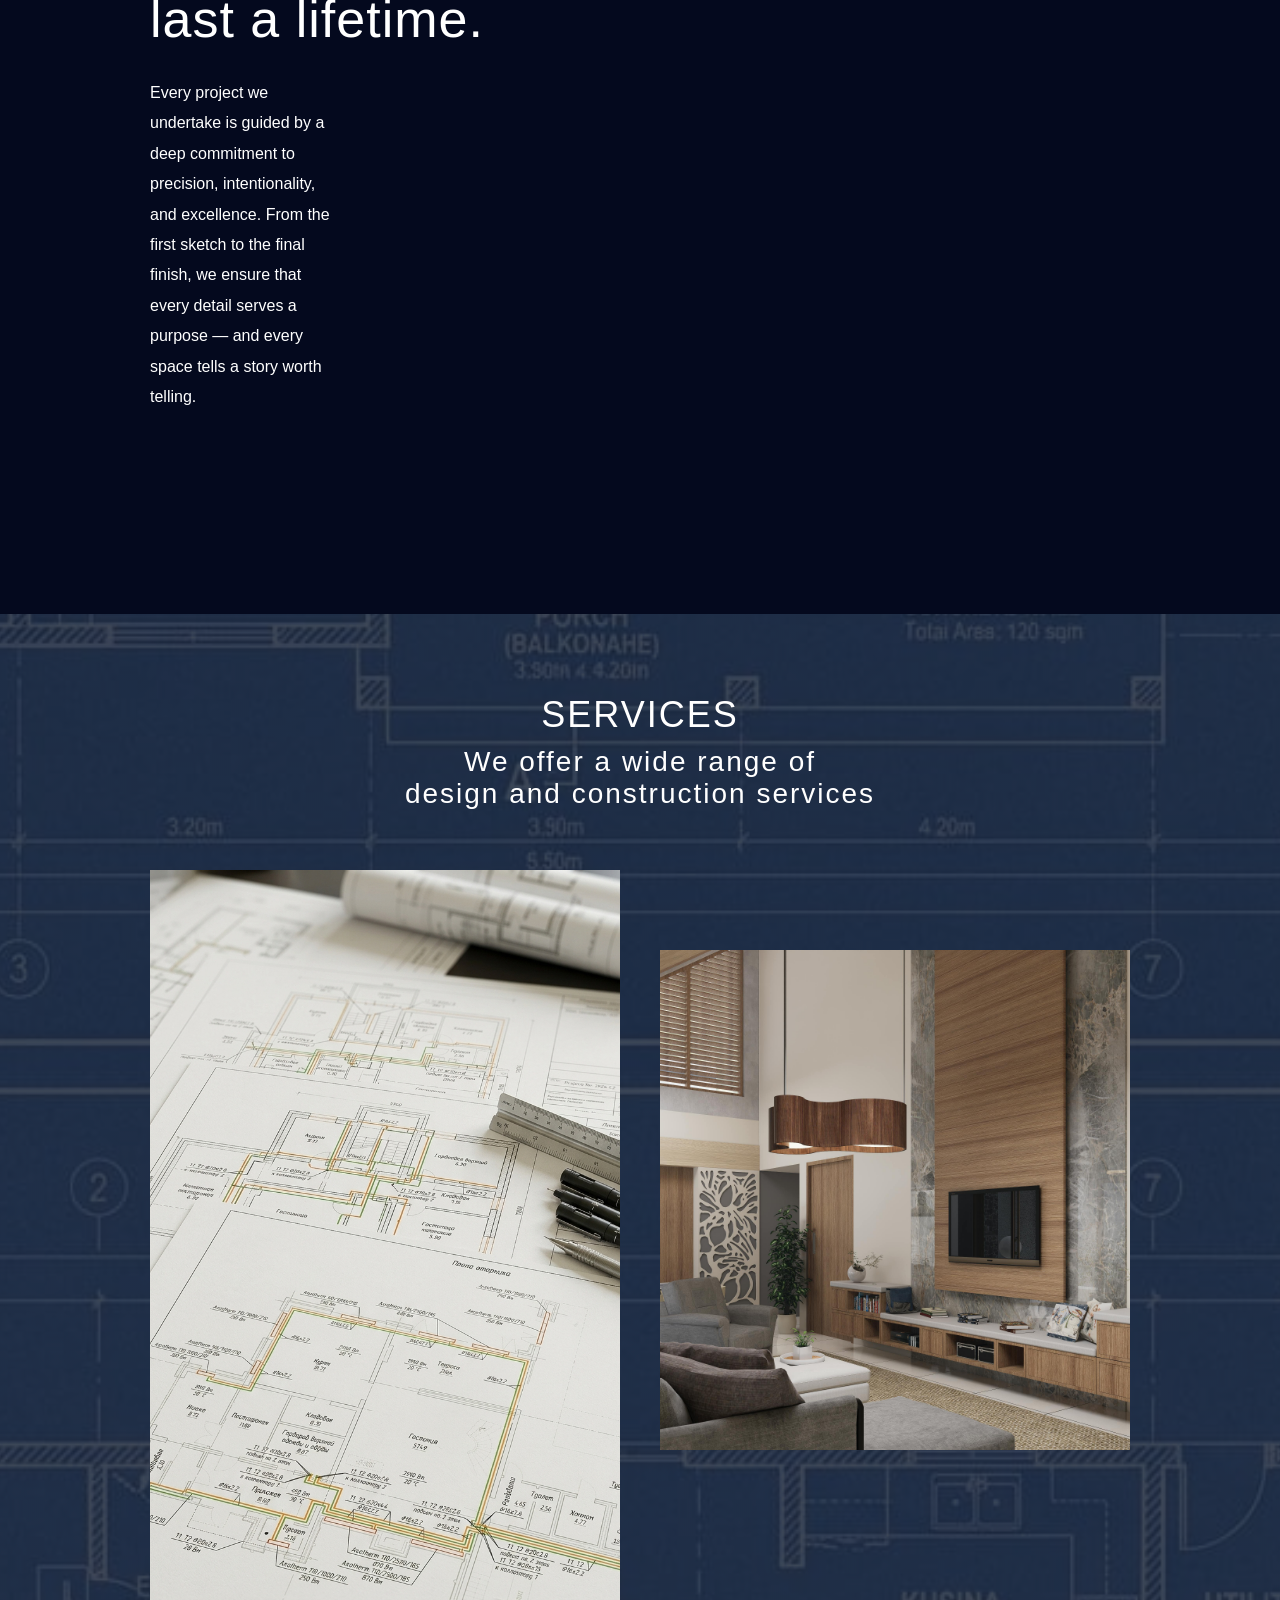
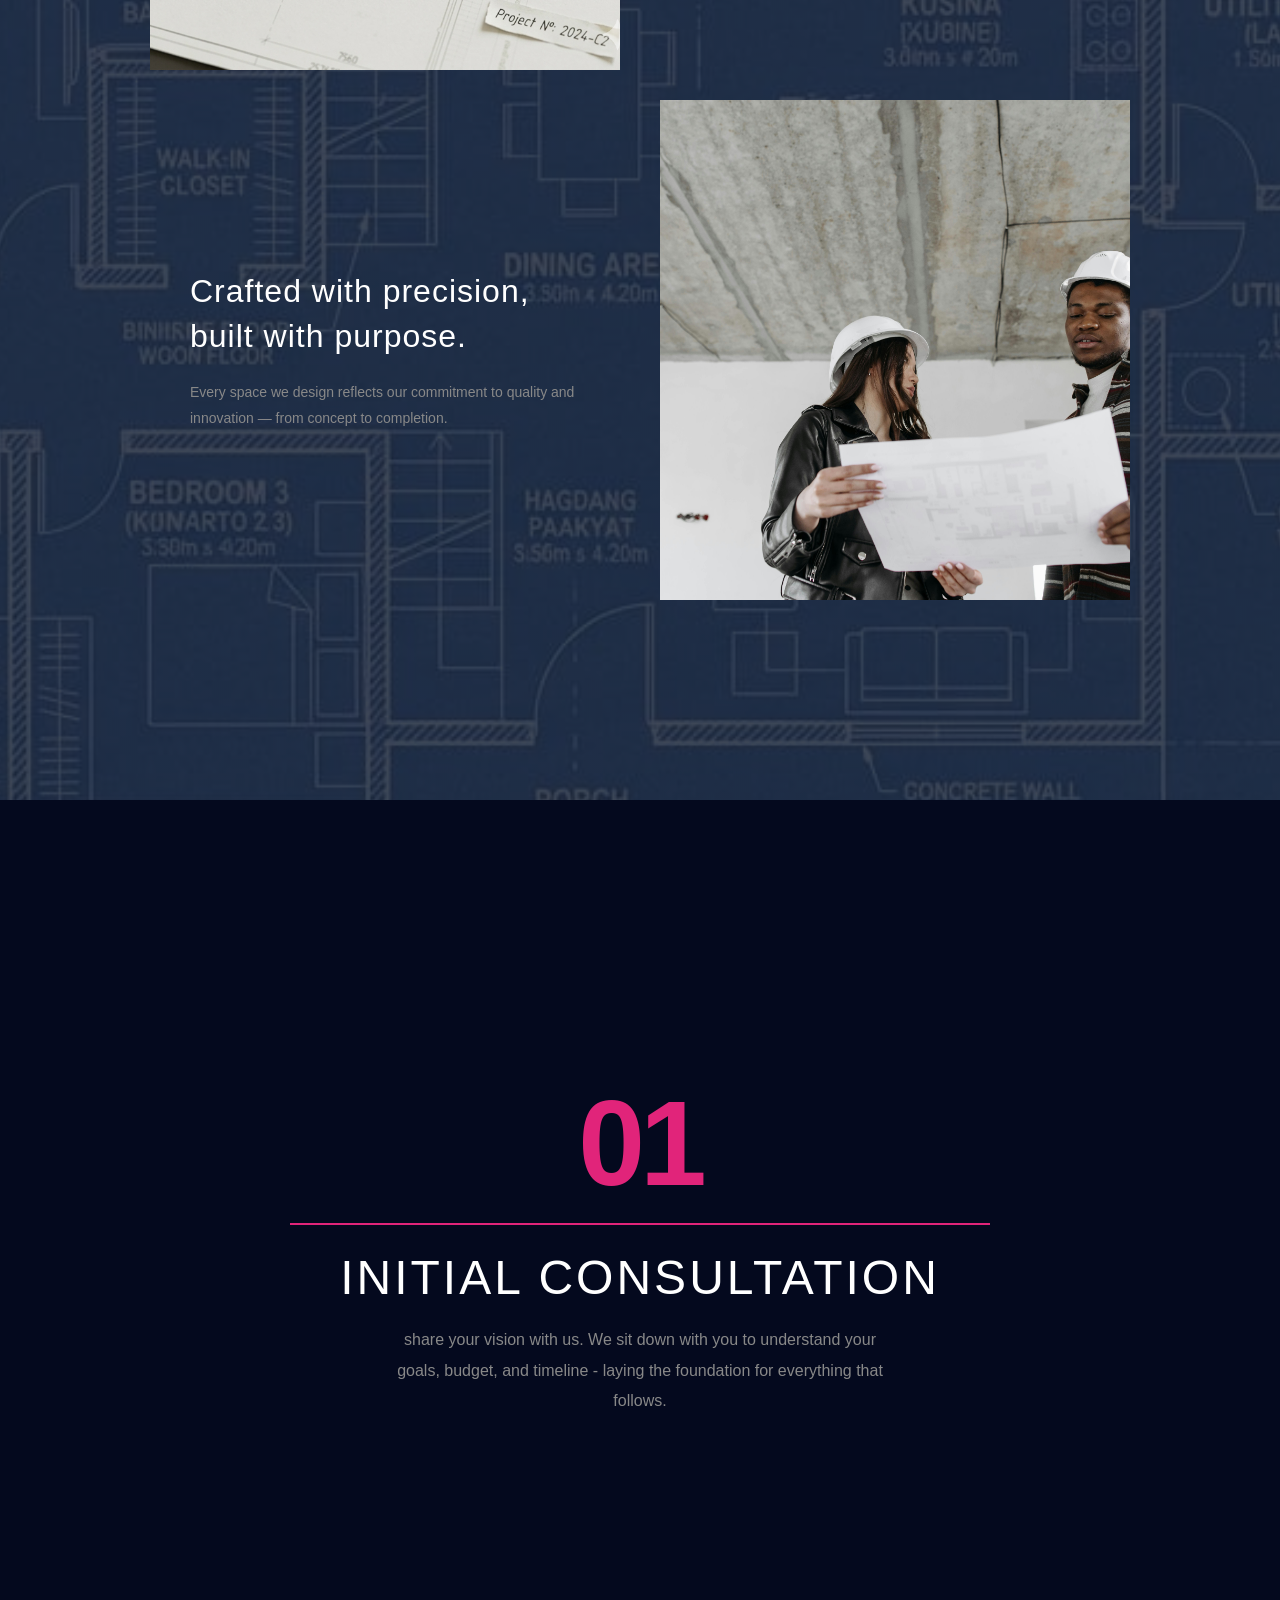
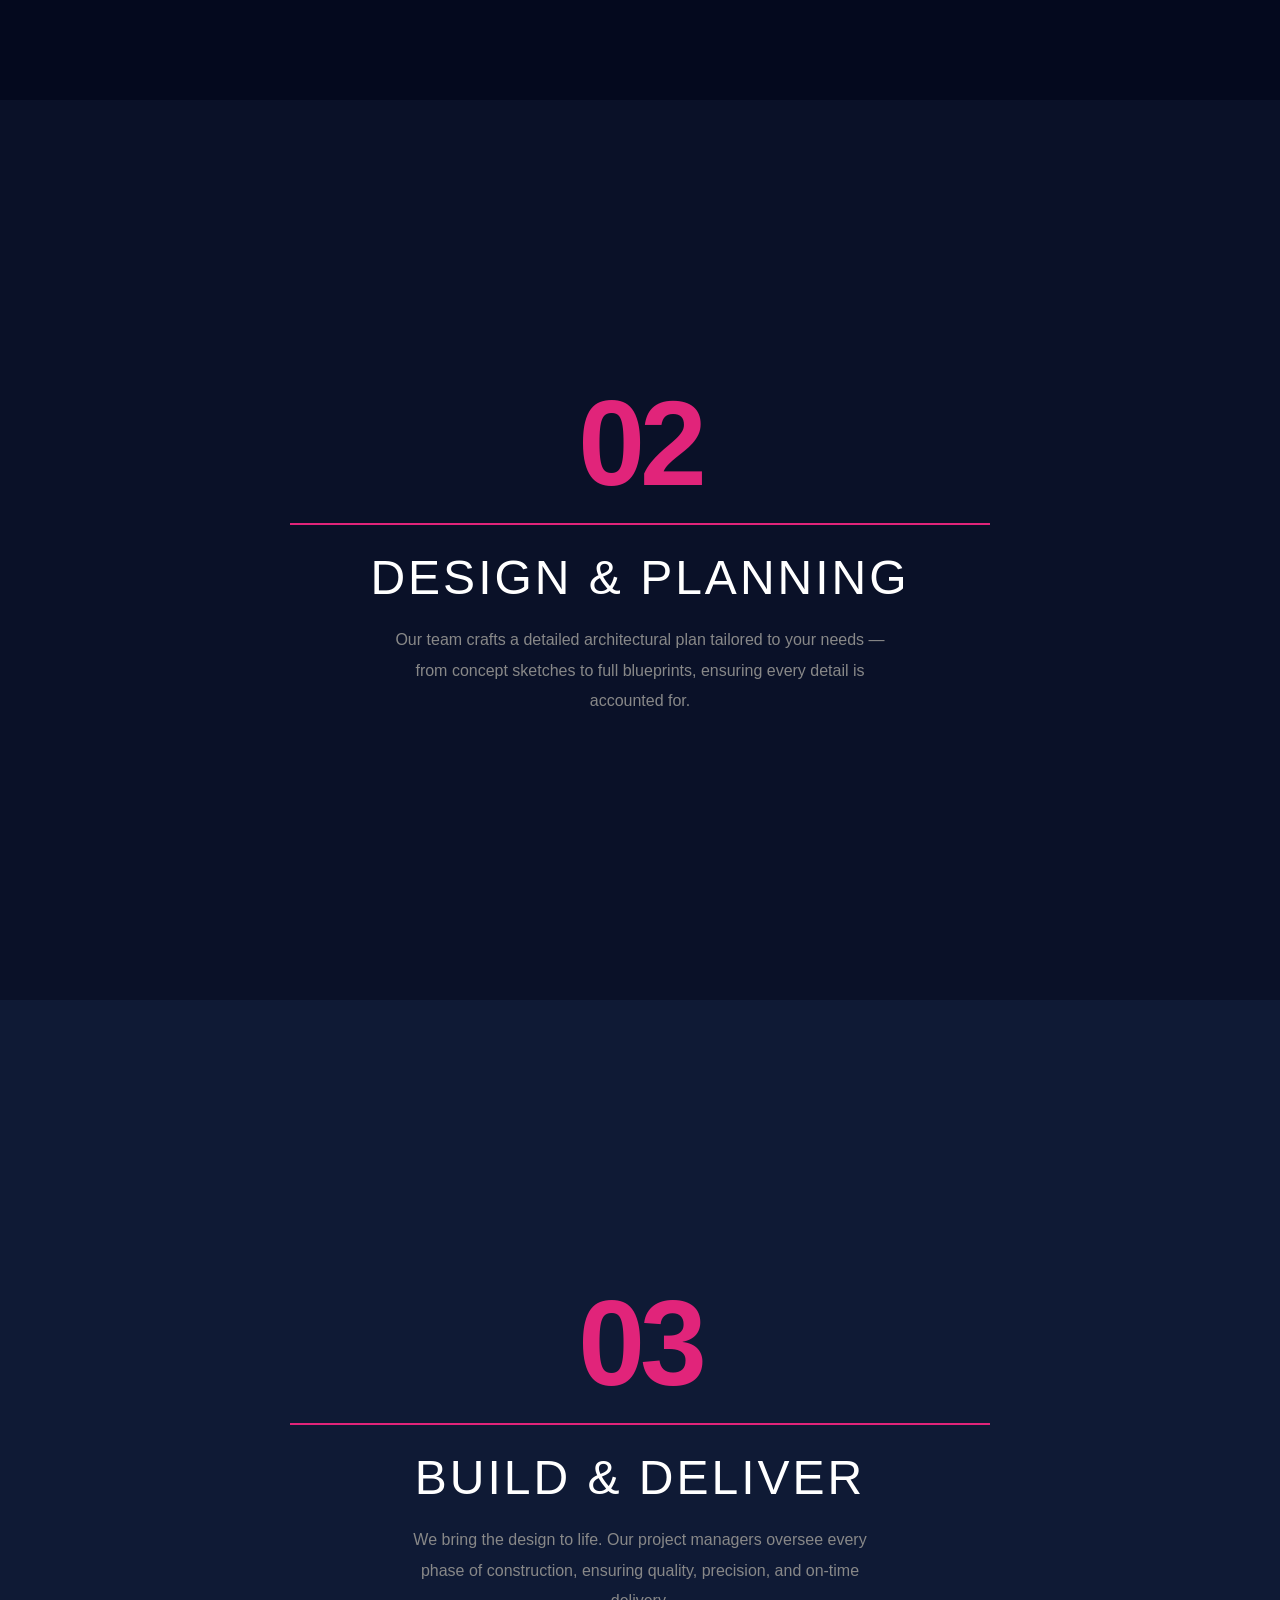
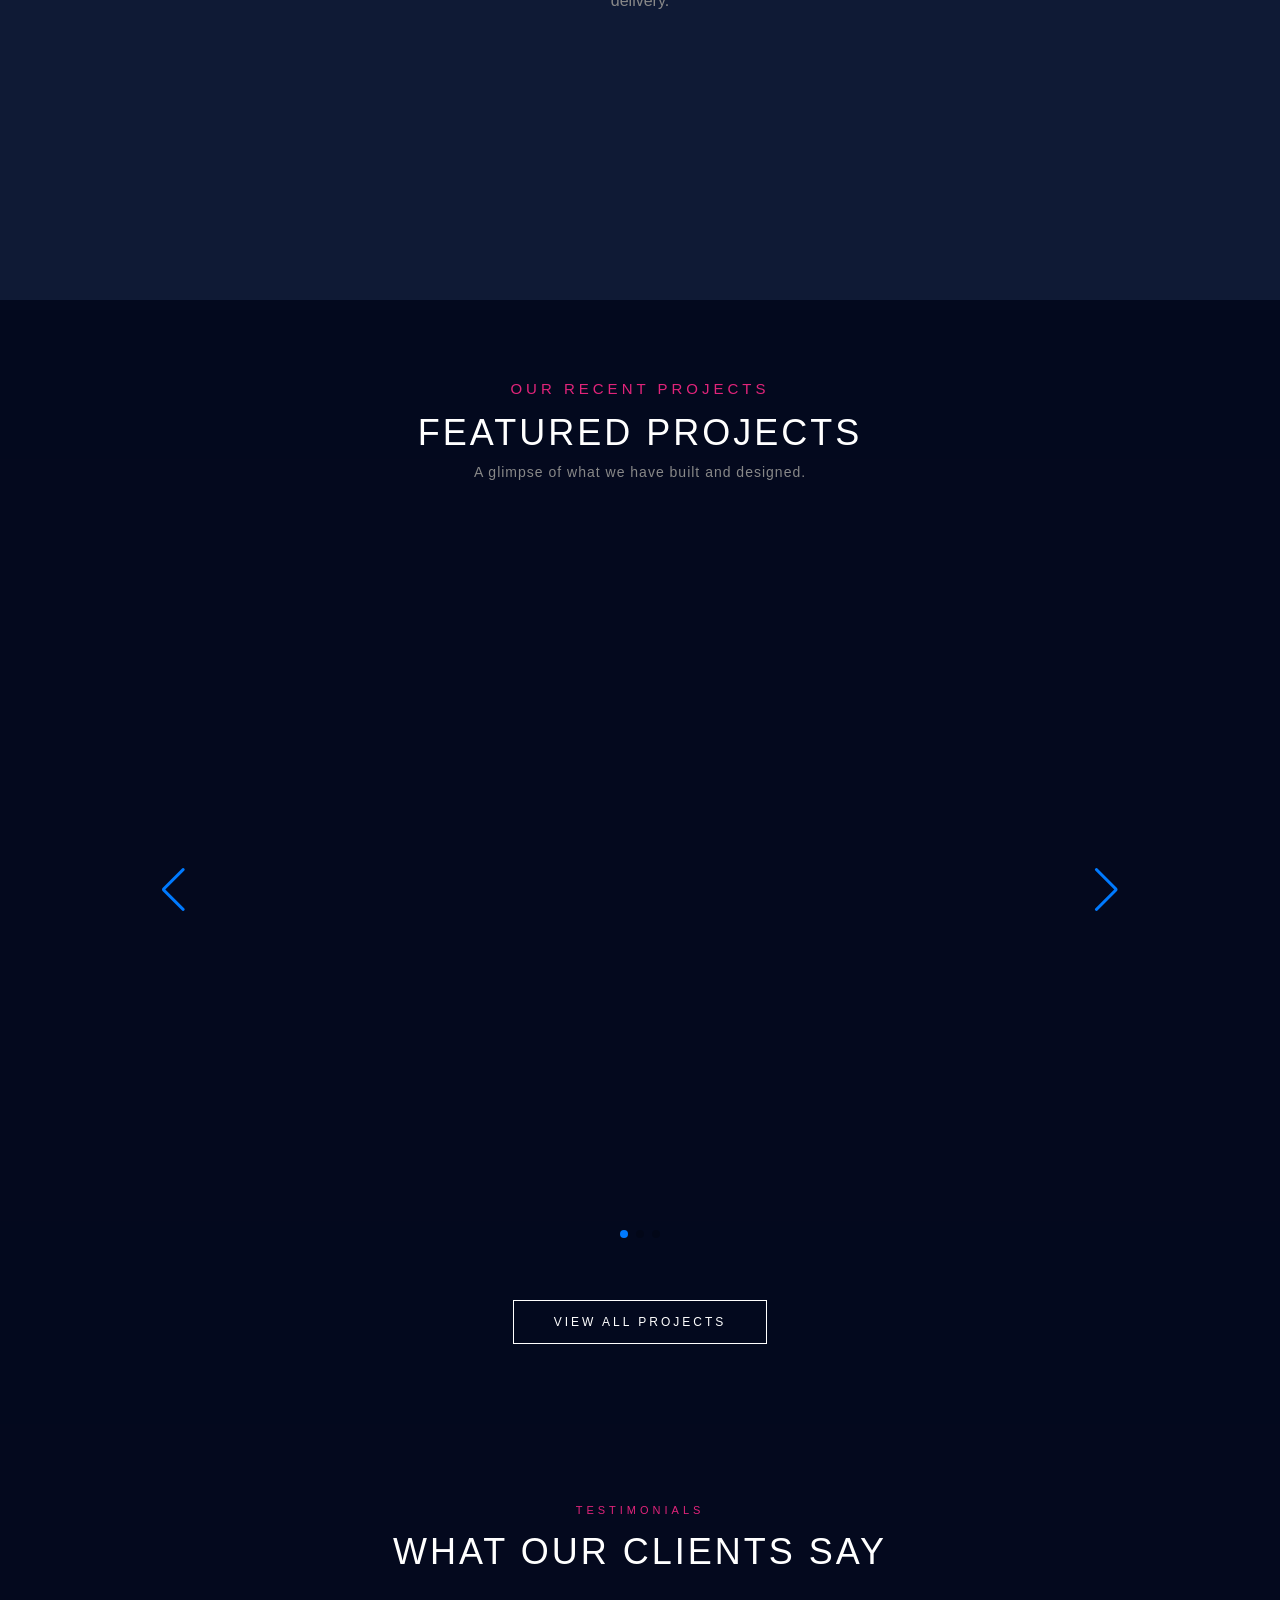
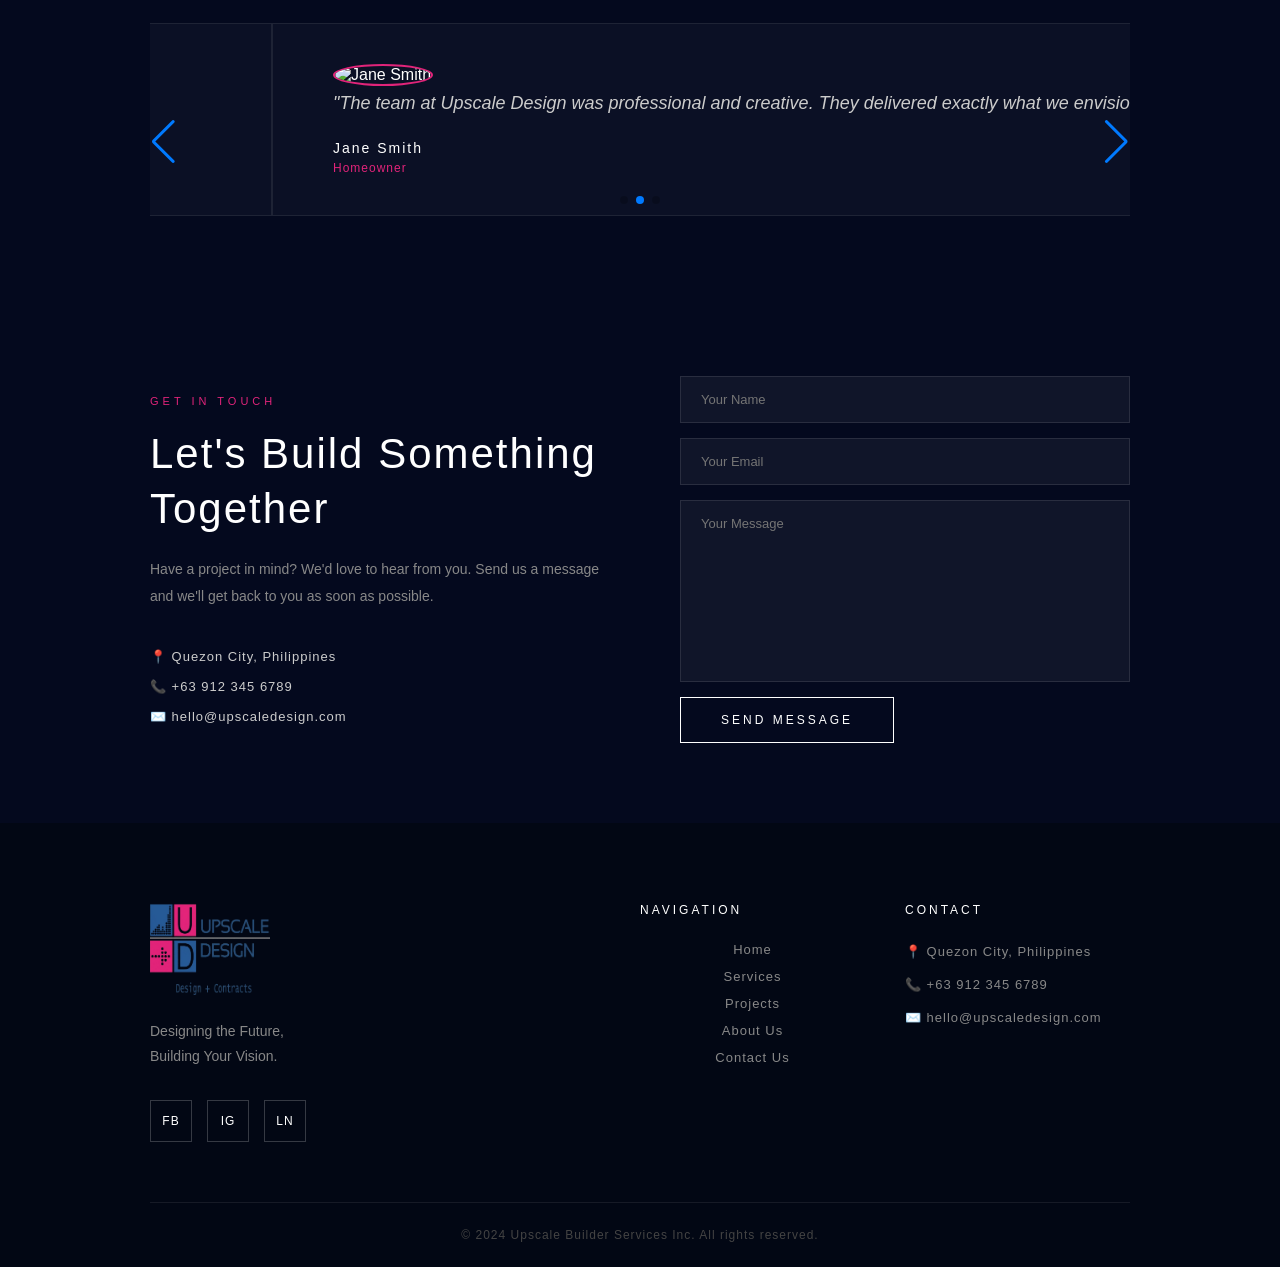
==== commit c6a662b9: "line for steps" ====
--- a/index.html
+++ b/index.html
@@ -133,6 +133,7 @@
         <div class="step" id="step1">
             <div class="step-content">
                 <span class="step-number">01</span>
+                <div class="step-line"></div>
                 <h2>Initial Consultation</h2>
                 <p>share your vision with us. We sit down with you to understand your goals,
                 budget, and timeline - laying the foundation for everything that follows.</p>
@@ -141,6 +142,7 @@
         <div class="step" id="step2">
         <div class="step-content">
             <span class="step-number">02</span>
+            <div class="step-line"></div>
             <h2>Design & Planning</h2>
             <p>Our team crafts a detailed architectural plan tailored to your needs — from concept sketches to full blueprints, ensuring every detail is accounted for.</p>
         </div>
@@ -148,6 +150,7 @@
     <div class="step" id="step3">
         <div class="step-content">
             <span class="step-number">03</span>
+            <div class="step-line"></div>
             <h2>Build & Deliver</h2>
             <p>We bring the design to life. Our project managers oversee every phase of construction, ensuring quality, precision, and on-time delivery.</p>
         </div>
--- a/style.css
+++ b/style.css
@@ -473,6 +473,13 @@
     line-height: 1.9;
     max-width: 500px;
     margin: 0 auto;
+}
+
+.step-line {
+    width: 700px;
+    height: 2px;
+    background-color: #e1247a;
+    margin: 0 auto 25px auto;
 }
 
 /* PORTFOLIO SECTION */
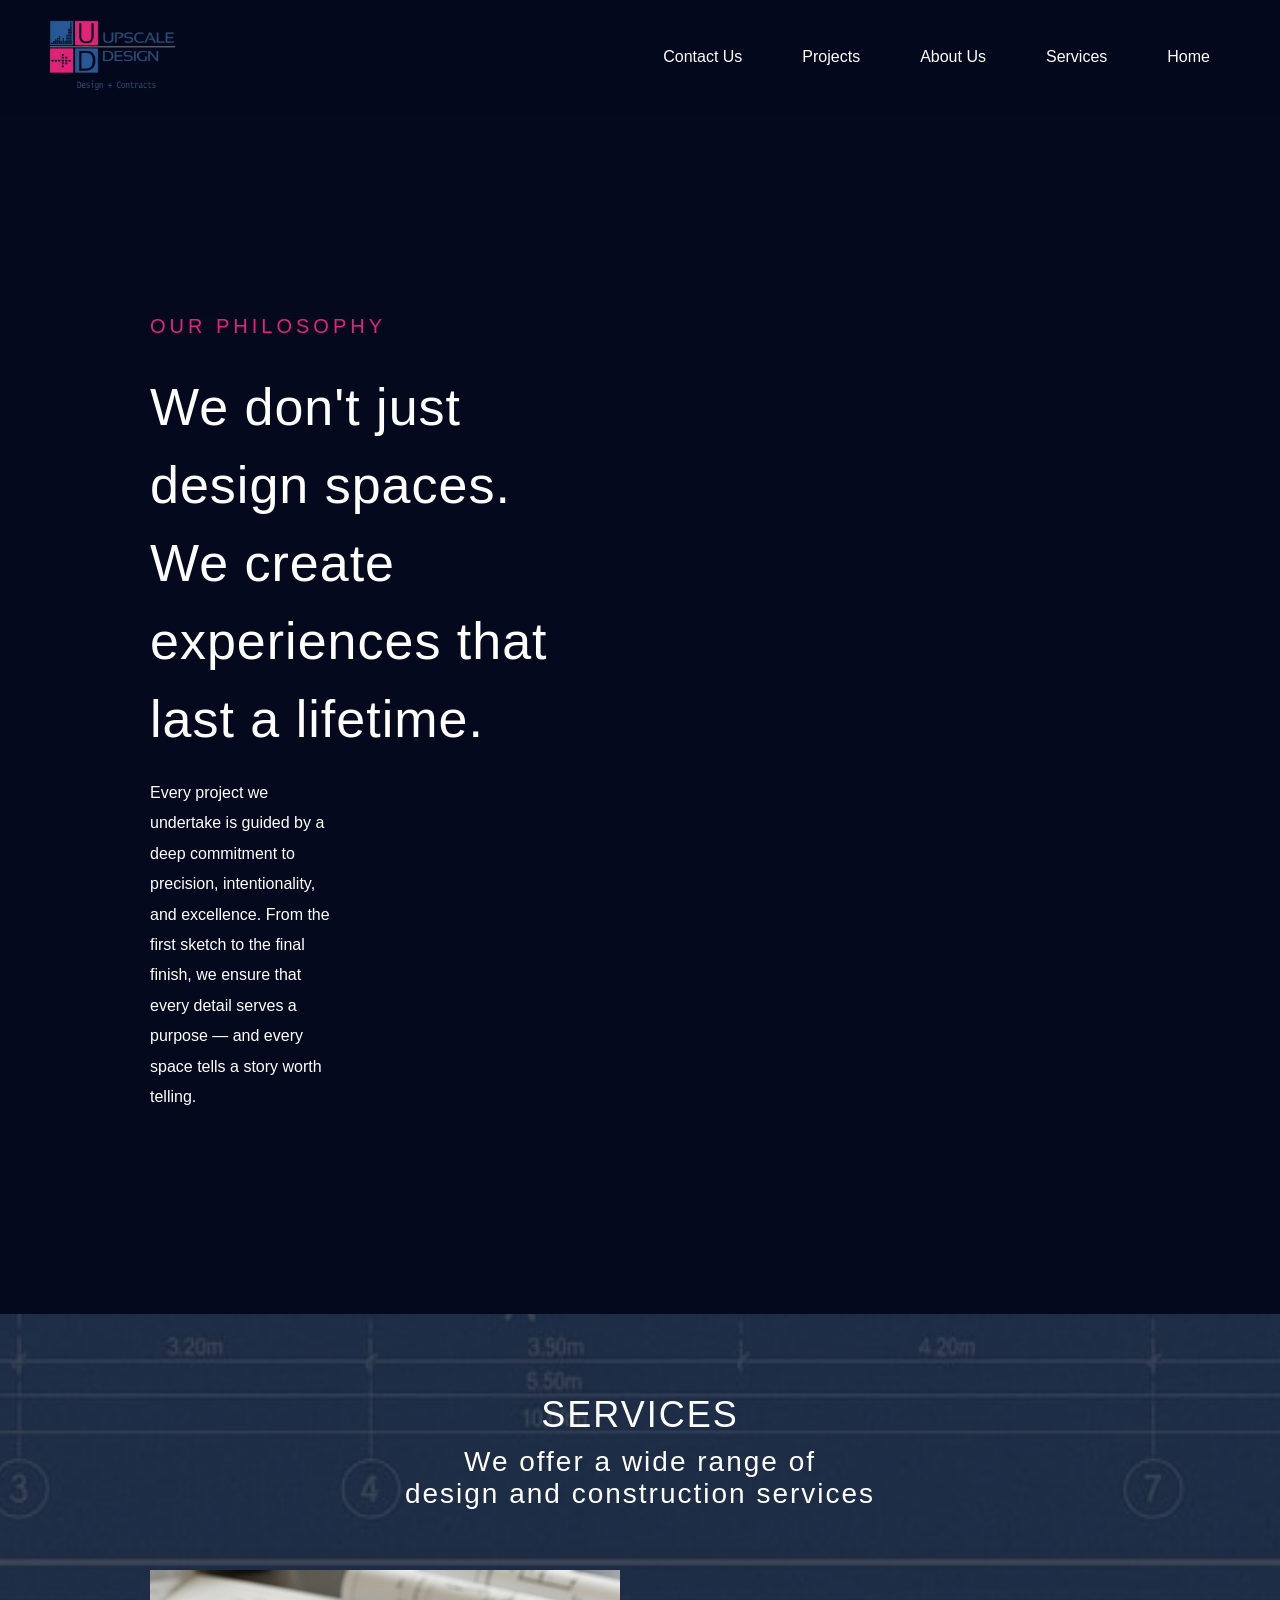
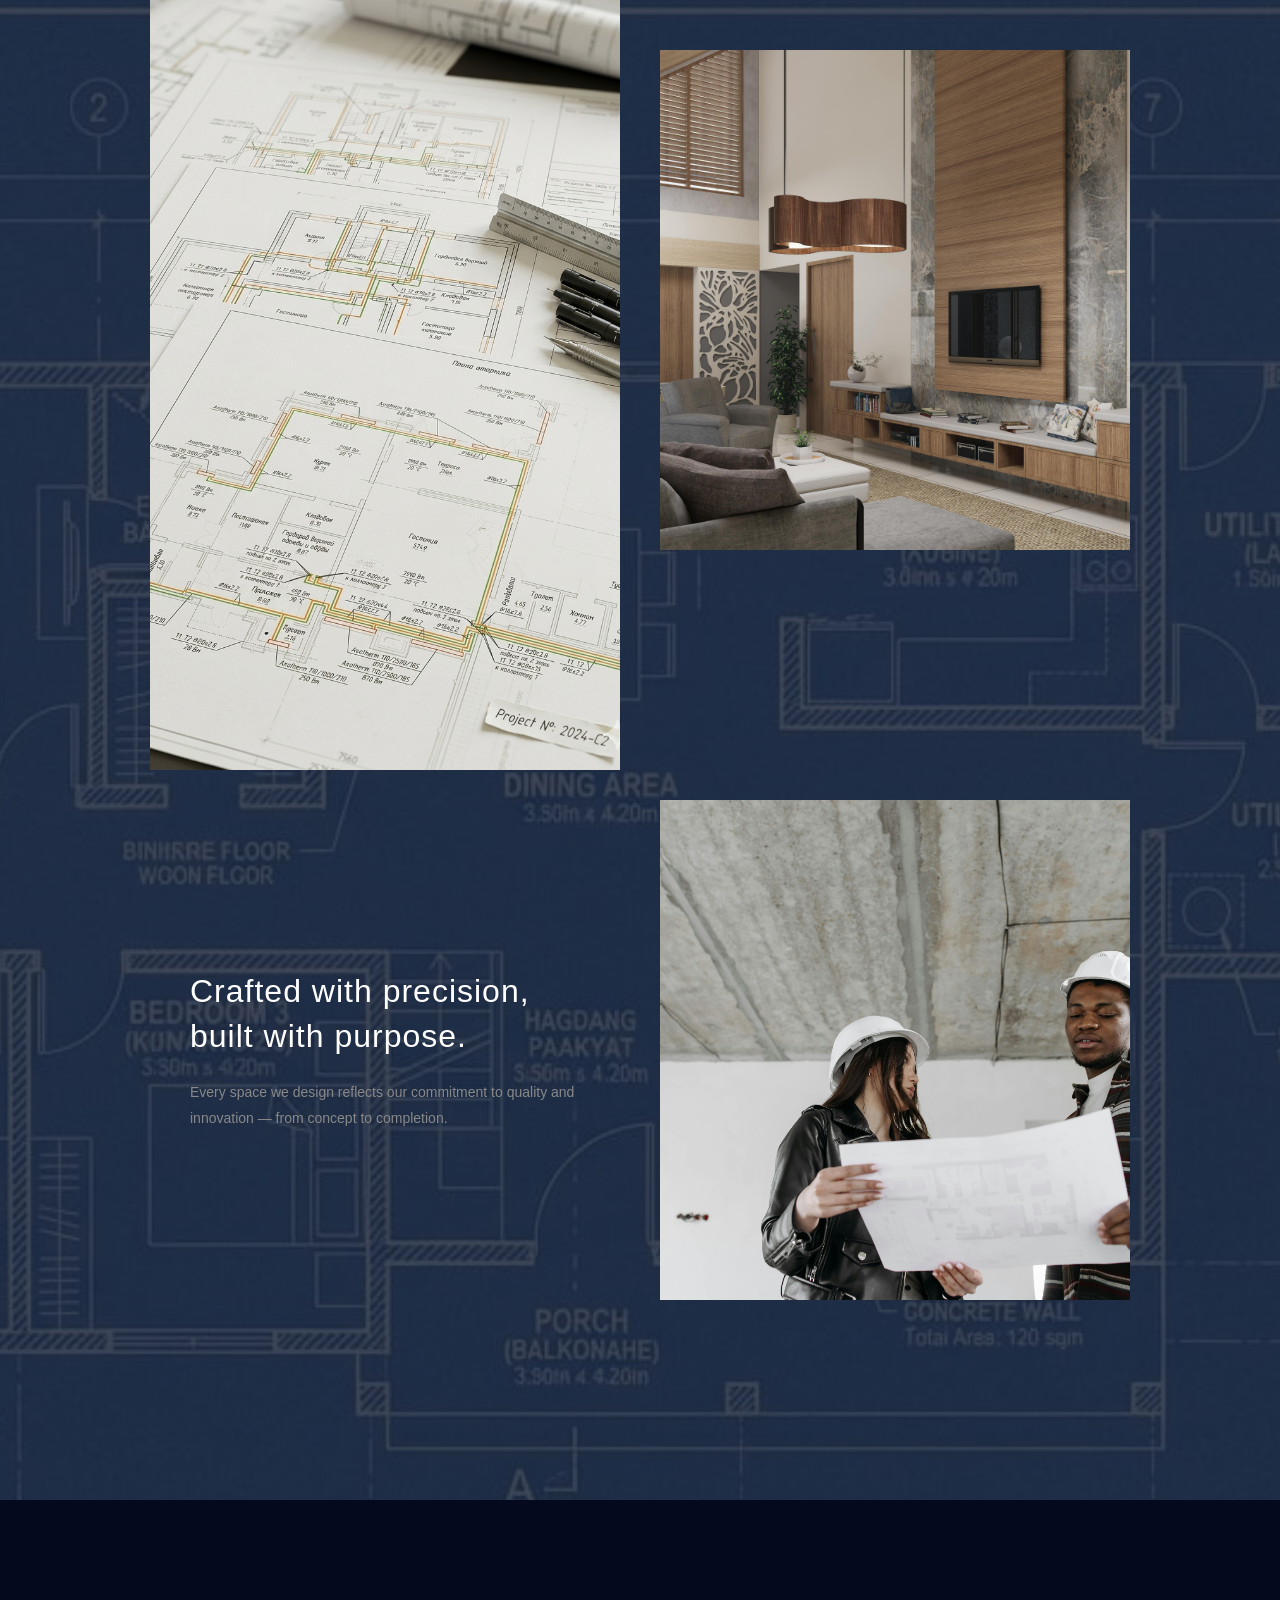
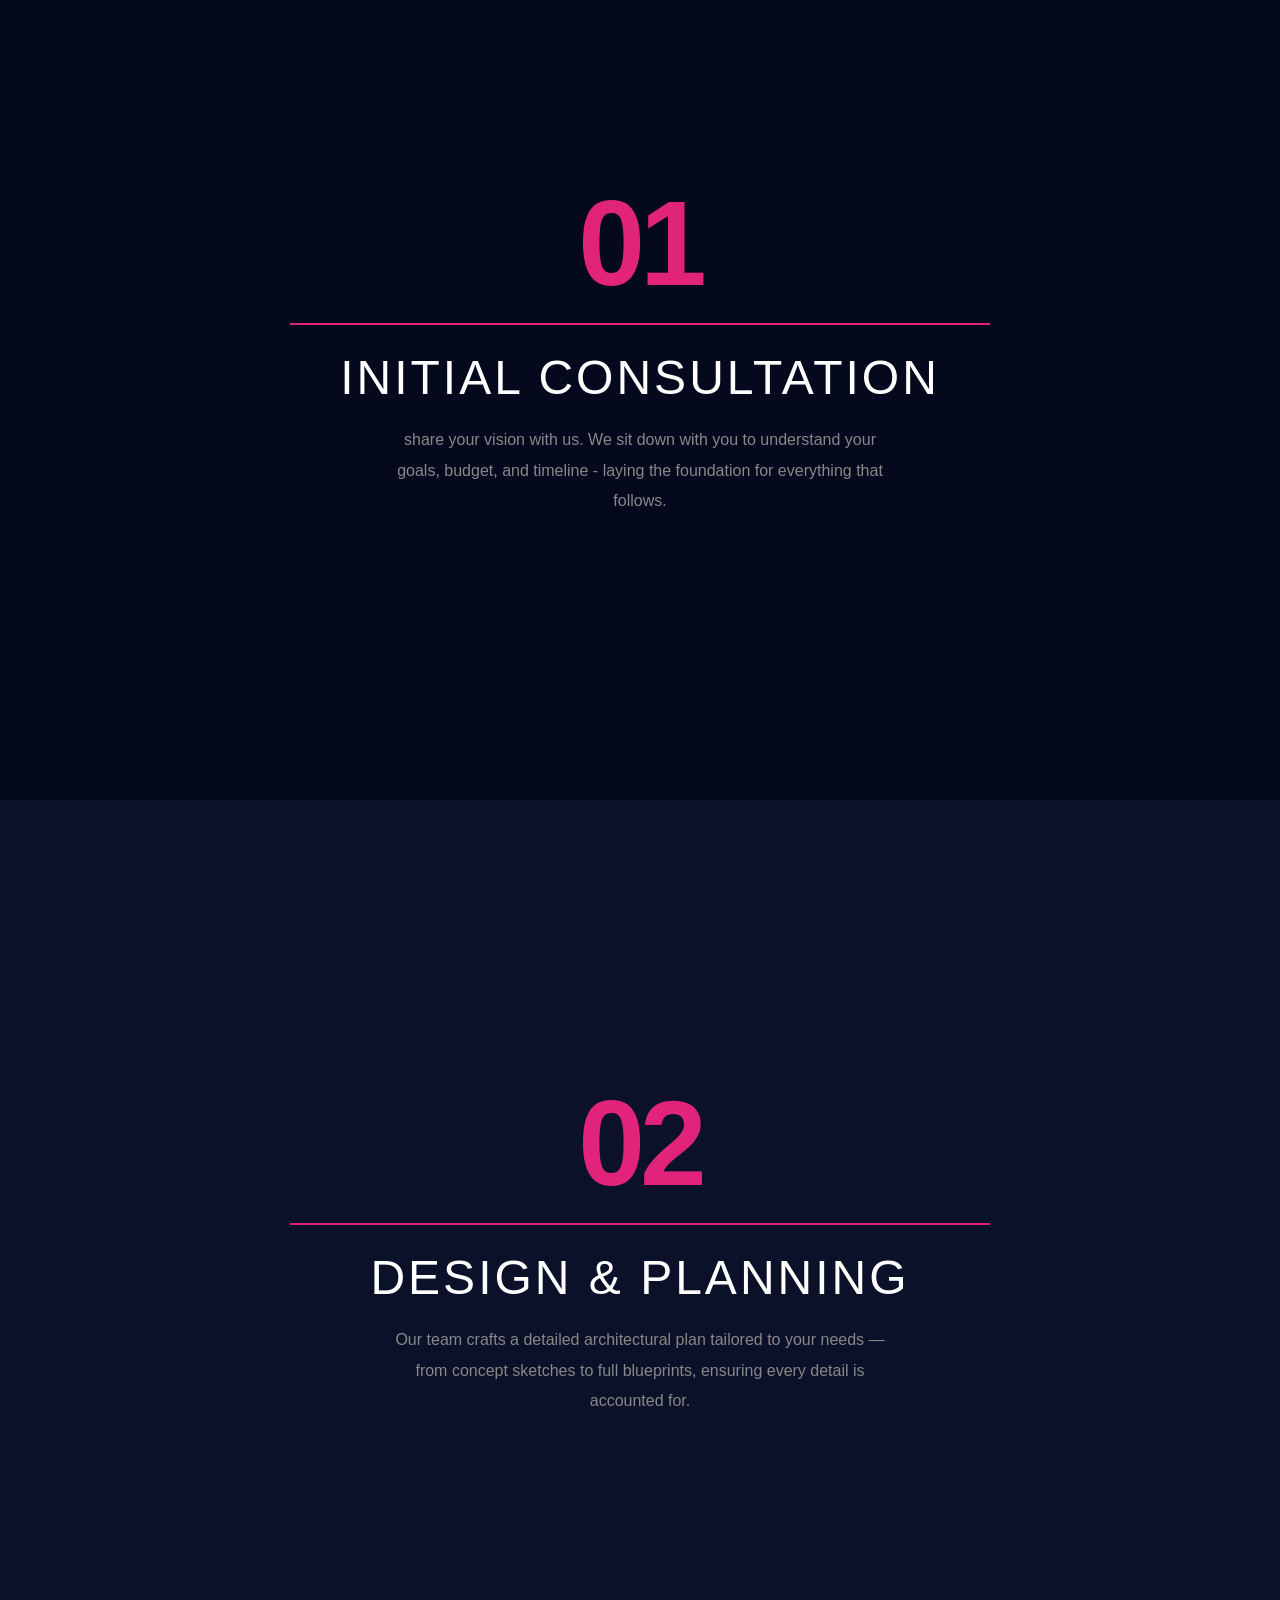
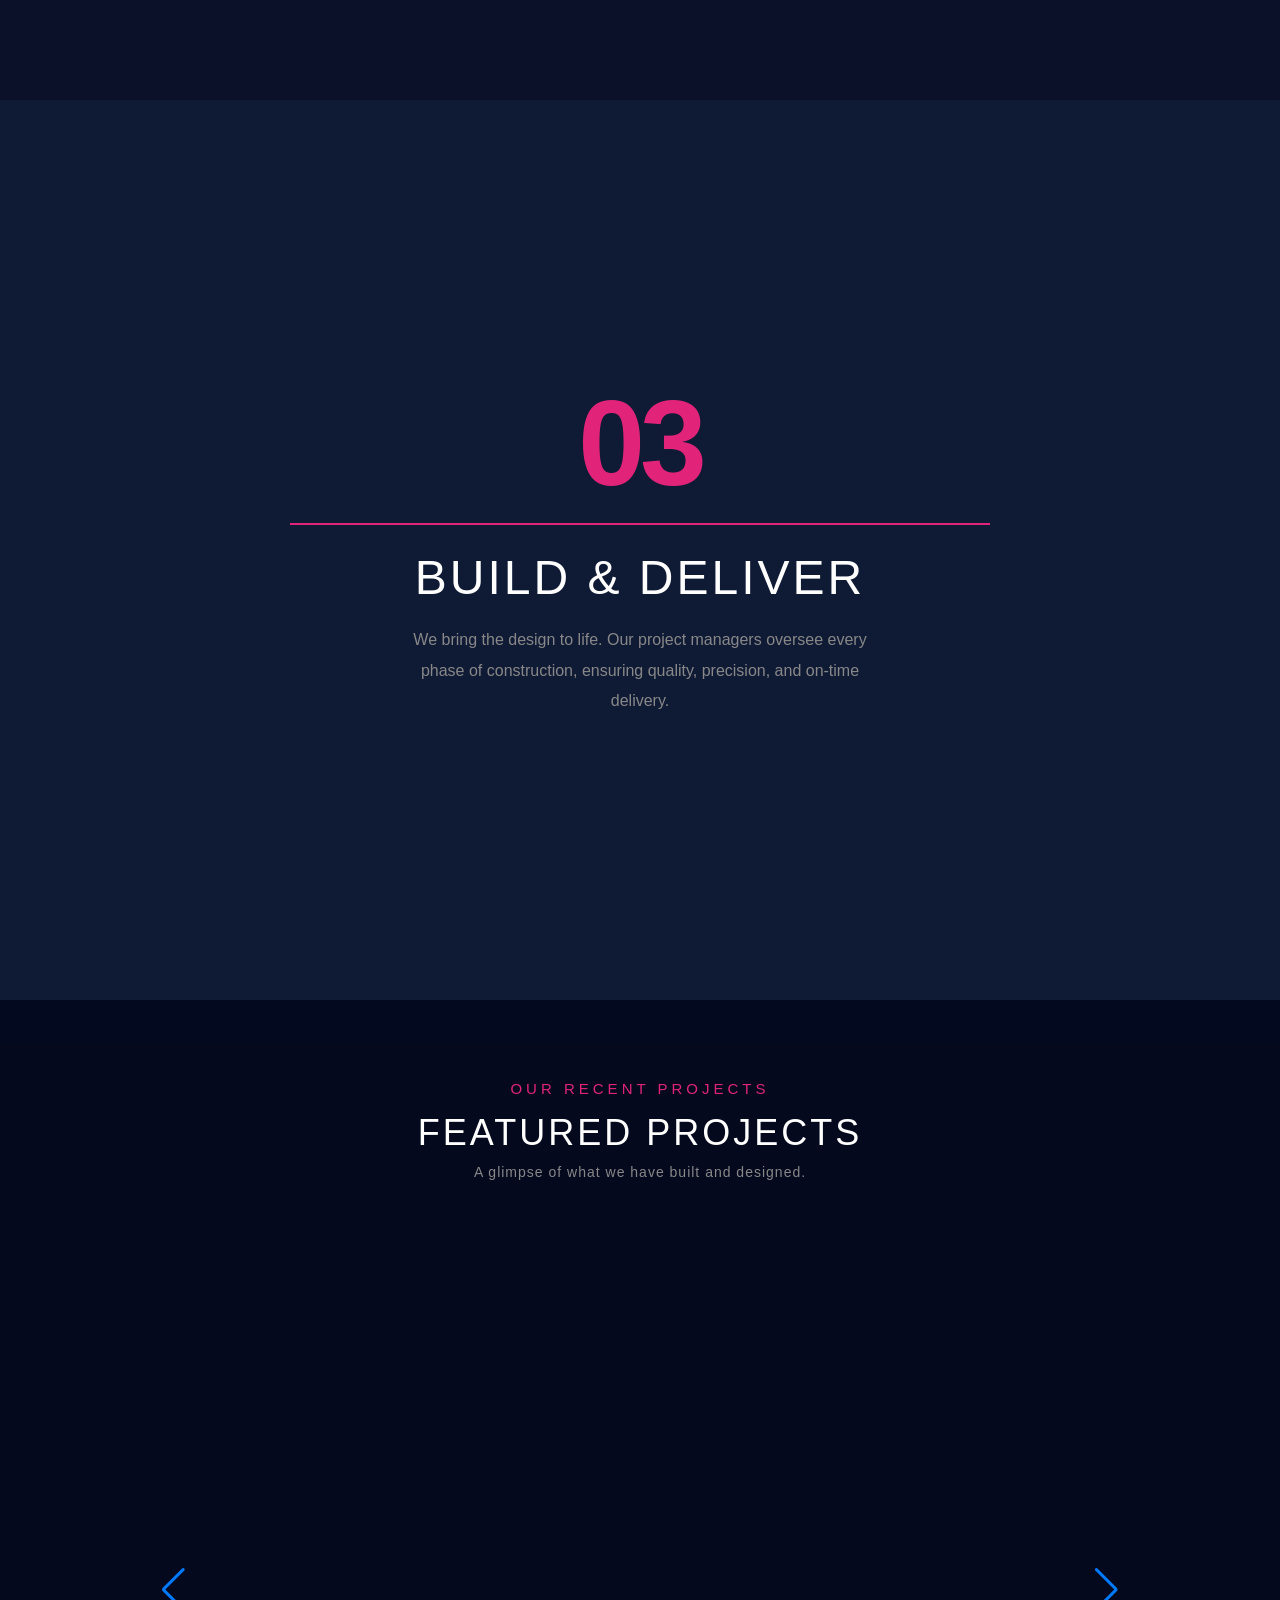
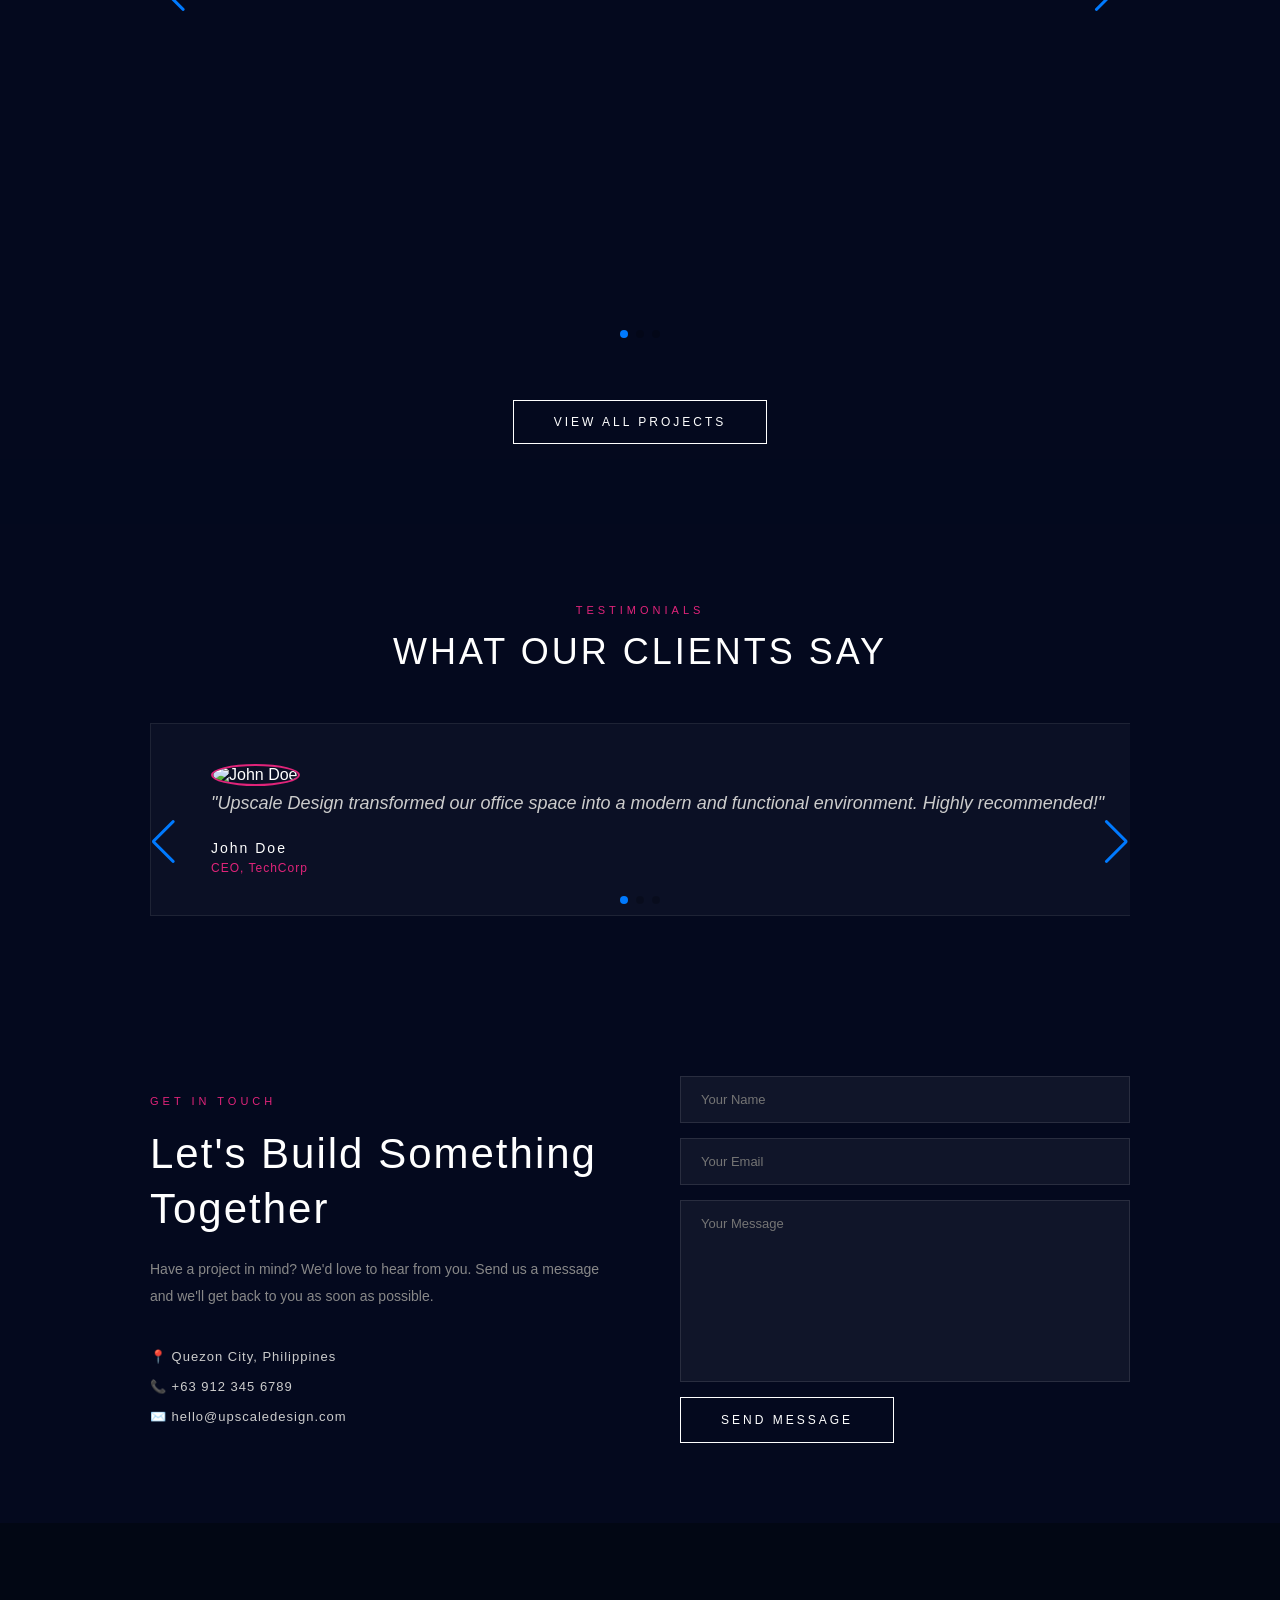
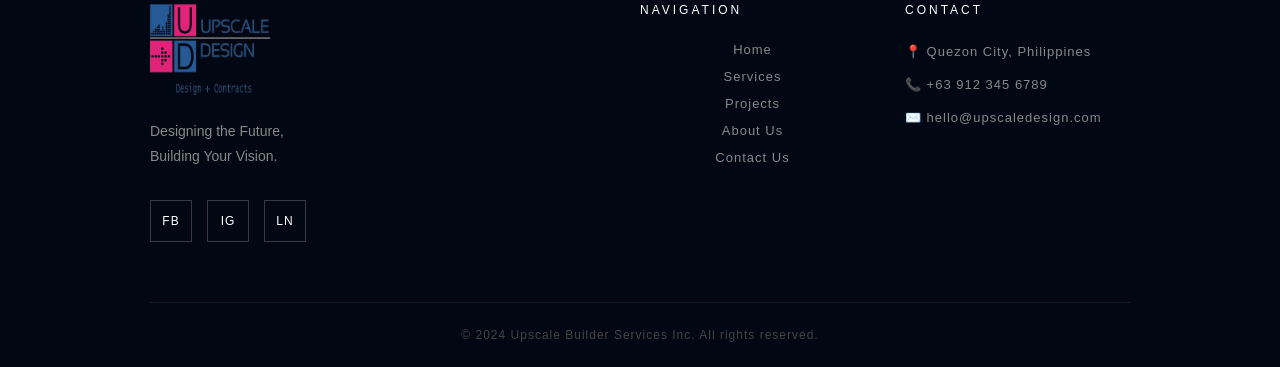
==== commit 1b143be5: "fully ai projects.html project.css/ about.css about.html with responsiveness overall need nalang pal" ====
--- a/index.html
+++ b/index.html
@@ -7,7 +7,9 @@
     <title>Upscale Design</title>
     <link rel="stylesheet" href="style.css">
     <link rel="stylesheet" href="https://cdn.jsdelivr.net/npm/swiper@11/swiper-bundle.min.css"/>
-    
+    <link rel="stylesheet" href="about.css">
+    <link rel="stylesheet" href="projects.css">
+    <link rel="stylesheet" href="projects.html">
 </head>
 <body class="preload">
     <script>
@@ -22,7 +24,7 @@
             <ul>
                 <li><a href="#contacts">Contact Us</a></li>
                 <li><a href="#projects">Projects</a></li>
-                <li><a href="#about">About Us</a></li>
+                <li><a href="about.html">About Us</a></li>
                 <li><a href="#services">Services</a></li>
                 <li><a href="#home">Home</a></li>
             </ul>
@@ -209,7 +211,7 @@
     </div>
 </section>
 
-   <section class="testimonial">
+<section class="testimonial">
     <div class="testimonial-header slide-up">
         <p class="testimonial-label">Testimonials</p>
         <h2>What Our Clients Say</h2>
--- a/about.css
+++ b/about.css
@@ -0,0 +1,491 @@
+/* ── ABOUT PAGE STYLES ── */
+
+
+
+.about-hero {
+    min-height: 60vh;
+    width: 100%;
+    background-image: linear-gradient(rgba(4, 9, 30, 0.75), rgba(4, 9, 30, 0.75)),
+        url("img/header.jpg");
+    background-position: center;
+    background-size: cover;
+    display: flex;
+    align-items: center;
+    justify-content: center;
+    position: relative;
+    overflow: hidden;
+}
+
+.about-hero-content {
+    text-align: center;
+    color: #fff;
+    z-index: 1;
+}
+
+.about-hero-label {
+    font-size: 11px;
+    color: #e1247a;
+    text-transform: uppercase;
+    letter-spacing: 6px;
+    margin-bottom: 20px;
+    opacity: 0;
+    animation: fadeUp 0.8s ease forwards;
+    animation-delay: 0.2s;
+}
+
+.about-hero-content h1 {
+    font-size: 72px;
+    font-weight: 200;
+    letter-spacing: 4px;
+    text-transform: uppercase;
+    line-height: 1.1;
+    opacity: 0;
+    animation: fadeUp 0.8s ease forwards;
+    animation-delay: 0.4s;
+}
+
+.about-hero-content h1 span {
+    color: #e1247a;
+    font-weight: 600;
+}
+
+.about-hero-line {
+    width: 60px;
+    height: 2px;
+    background: #e1247a;
+    margin: 30px auto 0 auto;
+    opacity: 0;
+    animation: fadeUp 0.8s ease forwards;
+    animation-delay: 0.6s;
+}
+
+/* STORY SECTION */
+.story {
+    padding: 120px 150px;
+    background-color: #04091e;
+    display: grid;
+    grid-template-columns: 1fr 1fr;
+    gap: 100px;
+    align-items: center;
+}
+
+.story-left {
+    position: relative;
+}
+
+.story-img-main {
+    width: 100%;
+    height: 550px;
+    object-fit: cover;
+    display: block;
+}
+
+.story-img-accent {
+    position: absolute;
+    width: 220px;
+    height: 280px;
+    object-fit: cover;
+    bottom: -40px;
+    right: -40px;
+    border: 4px solid #04091e;
+}
+
+.story-year-badge {
+    position: absolute;
+    top: -20px;
+    left: -20px;
+    background: #e1247a;
+    color: #fff;
+    padding: 20px 25px;
+    text-align: center;
+}
+
+.story-year-badge span {
+    display: block;
+    font-size: 36px;
+    font-weight: 700;
+    line-height: 1;
+}
+
+.story-year-badge p {
+    font-size: 10px;
+    letter-spacing: 2px;
+    text-transform: uppercase;
+    margin: 0;
+    opacity: 1;
+    transform: none;
+    animation: none;
+}
+
+.story-right {
+    color: #fff;
+}
+
+.story-label {
+    font-size: 11px;
+    color: #e1247a;
+    text-transform: uppercase;
+    letter-spacing: 4px;
+    margin-bottom: 20px;
+}
+
+.story-right h2 {
+    font-size: 46px;
+    font-weight: 300;
+    line-height: 1.3;
+    letter-spacing: 1px;
+    margin-bottom: 25px;
+}
+
+.story-right p {
+    font-size: 14px;
+    font-weight: 300;
+    color: #888;
+    line-height: 1.9;
+    margin-bottom: 20px;
+}
+
+.story-divider {
+    width: 50px;
+    height: 2px;
+    background: #e1247a;
+    margin: 30px 0;
+}
+
+.story-stats {
+    display: flex;
+    gap: 40px;
+    margin-top: 40px;
+}
+
+.story-stat h3 {
+    font-size: 36px;
+    font-weight: 600;
+    color: #e1247a;
+    line-height: 1;
+}
+
+.story-stat p {
+    font-size: 11px;
+    color: #888;
+    letter-spacing: 2px;
+    text-transform: uppercase;
+    margin: 6px 0 0 0;
+}
+
+/* MISSION VISION SECTION */
+.mission-vision {
+    padding: 120px 150px;
+    background-image: linear-gradient(rgba(4, 9, 30, 0.88), rgba(4, 9, 30, 0.88)),
+        url("img/blueprint.jpg");
+    background-position: center;
+    background-size: cover;
+    color: #fff;
+}
+
+.mv-header {
+    text-align: center;
+    margin-bottom: 80px;
+}
+
+.mv-label {
+    font-size: 11px;
+    color: #e1247a;
+    text-transform: uppercase;
+    letter-spacing: 4px;
+    margin-bottom: 15px;
+}
+
+.mv-header h2 {
+    font-size: 42px;
+    font-weight: 300;
+    letter-spacing: 3px;
+    text-transform: uppercase;
+}
+
+.mv-grid {
+    display: grid;
+    grid-template-columns: 1fr 1fr;
+    gap: 40px;
+}
+
+.mv-card {
+    padding: 50px 40px;
+    border: 1px solid rgba(255,255,255,0.08);
+    background: rgba(255,255,255,0.02);
+    position: relative;
+    transition: all 0.4s ease;
+}
+
+.mv-card:hover {
+    border-color: #e1247a;
+    background: rgba(225, 36, 122, 0.04);
+}
+
+.mv-card-number {
+    font-size: 80px;
+    font-weight: 700;
+    color: rgba(225, 36, 122, 0.1);
+    position: absolute;
+    top: 20px;
+    right: 30px;
+    line-height: 1;
+    letter-spacing: -3px;
+}
+
+.mv-icon {
+    width: 40px;
+    height: 2px;
+    background: #e1247a;
+    margin-bottom: 25px;
+}
+
+.mv-card h3 {
+    font-size: 22px;
+    font-weight: 400;
+    letter-spacing: 3px;
+    text-transform: uppercase;
+    margin-bottom: 20px;
+    color: #fff;
+}
+
+.mv-card p {
+    font-size: 14px;
+    font-weight: 300;
+    color: #888;
+    line-height: 1.9;
+}
+
+.mv-values {
+    margin-top: 40px;
+    grid-column: 1 / -1;
+    padding: 50px 40px;
+    border: 1px solid rgba(255,255,255,0.08);
+    background: rgba(255,255,255,0.02);
+    transition: all 0.4s ease;
+}
+
+.mv-values:hover {
+    border-color: #e1247a;
+    background: rgba(225, 36, 122, 0.04);
+}
+
+.mv-values h3 {
+    font-size: 22px;
+    font-weight: 400;
+    letter-spacing: 3px;
+    text-transform: uppercase;
+    margin-bottom: 30px;
+    color: #fff;
+}
+
+.values-list {
+    display: grid;
+    grid-template-columns: repeat(4, 1fr);
+    gap: 20px;
+}
+
+.value-item {
+    text-align: center;
+    padding: 20px;
+    border: 1px solid rgba(255,255,255,0.06);
+    transition: all 0.3s ease;
+}
+
+.value-item:hover {
+    border-color: #e1247a;
+}
+
+.value-item span {
+    display: block;
+    font-size: 28px;
+    margin-bottom: 10px;
+}
+
+.value-item p {
+    font-size: 11px;
+    letter-spacing: 2px;
+    text-transform: uppercase;
+    color: #888;
+    margin: 0;
+}
+
+/* AWARDS SECTION */
+.awards {
+    padding: 120px 150px;
+    background-color: #04091e;
+    color: #fff;
+}
+
+.awards-header {
+    text-align: center;
+    margin-bottom: 80px;
+}
+
+.awards-label {
+    font-size: 11px;
+    color: #e1247a;
+    text-transform: uppercase;
+    letter-spacing: 4px;
+    margin-bottom: 15px;
+}
+
+.awards-header h2 {
+    font-size: 42px;
+    font-weight: 300;
+    letter-spacing: 3px;
+    text-transform: uppercase;
+}
+
+.awards-grid {
+    display: grid;
+    grid-template-columns: repeat(3, 1fr);
+    gap: 2px;
+}
+
+.award-card {
+    padding: 50px 40px;
+    background: rgba(255,255,255,0.02);
+    border: 1px solid rgba(255,255,255,0.06);
+    transition: all 0.4s ease;
+    position: relative;
+    overflow: hidden;
+}
+
+.award-card::before {
+    content: '';
+    position: absolute;
+    top: 0;
+    left: 0;
+    width: 3px;
+    height: 0;
+    background: #e1247a;
+    transition: height 0.4s ease;
+}
+
+.award-card:hover::before {
+    height: 100%;
+}
+
+.award-card:hover {
+    background: rgba(225, 36, 122, 0.04);
+}
+
+.award-year {
+    font-size: 11px;
+    color: #e1247a;
+    letter-spacing: 3px;
+    text-transform: uppercase;
+    margin-bottom: 15px;
+}
+
+.award-card h3 {
+    font-size: 18px;
+    font-weight: 400;
+    letter-spacing: 1px;
+    color: #fff;
+    margin-bottom: 10px;
+    line-height: 1.4;
+}
+
+.award-card p {
+    font-size: 13px;
+    color: #888;
+    font-weight: 300;
+    line-height: 1.7;
+}
+
+.award-org {
+    margin-top: 20px;
+    font-size: 11px;
+    color: rgba(255,255,255,0.3);
+    letter-spacing: 2px;
+    text-transform: uppercase;
+}
+
+/* RESPONSIVE */
+@media (max-width: 768px) {
+
+    .about-hero-content h1 {
+        font-size: 36px;
+        letter-spacing: 2px;
+    }
+
+    .story {
+        padding: 80px 20px;
+        grid-template-columns: 1fr;
+        gap: 60px;
+    }
+
+    .story-img-accent {
+        display: none;
+    }
+
+    .story-year-badge {
+        top: -15px;
+        left: -10px;
+    }
+
+    .story-right h2 {
+        font-size: 28px;
+    }
+
+    .story-stats {
+        gap: 20px;
+    }
+
+    .mission-vision {
+        padding: 80px 20px;
+    }
+
+    .mv-grid {
+        grid-template-columns: 1fr;
+    }
+
+    .mv-header h2 {
+        font-size: 26px;
+    }
+
+    .values-list {
+        grid-template-columns: repeat(2, 1fr);
+    }
+
+    .awards {
+        padding: 80px 20px;
+    }
+
+    .awards-grid {
+        grid-template-columns: 1fr;
+    }
+
+    .awards-header h2 {
+        font-size: 26px;
+    }
+}
+
+/* OVERRIDE STYLE.CSS CONFLICTS */
+body {
+    background-color: #04091e;
+}
+
+.parallax-bg {
+    display: none;
+}
+
+.header {
+    display: none;
+}
+
+/* Fix nav */
+.nav-section {
+    position: sticky;
+    top: 0;
+    z-index: 999;
+}
+
+/* Fix footer brand img animation conflict */
+.footer-brand a img {
+    opacity: 1;
+    transform: none;
+    animation: none;
+}
--- a/projects.css
+++ b/projects.css
@@ -0,0 +1,331 @@
+/* ── PROJECTS PAGE STYLES ── */
+
+/* HERO */
+.projects-hero {
+    min-height: 50vh;
+    width: 100%;
+    background-image: linear-gradient(rgba(4, 9, 30, 0.80), rgba(4, 9, 30, 0.80)),
+        url("img/header.jpg");
+    background-position: center;
+    background-size: cover;
+    display: flex;
+    align-items: center;
+    justify-content: center;
+    position: relative;
+}
+
+.projects-hero-content {
+    text-align: center;
+    color: #fff;
+}
+
+.projects-hero-label {
+    font-size: 11px;
+    color: #e1247a;
+    text-transform: uppercase;
+    letter-spacing: 6px;
+    margin-bottom: 20px;
+    opacity: 0;
+    animation: fadeUp 0.8s ease forwards;
+    animation-delay: 0.2s;
+}
+
+.projects-hero-content h1 {
+    font-size: 72px;
+    font-weight: 200;
+    letter-spacing: 4px;
+    text-transform: uppercase;
+    line-height: 1.1;
+    color: #fff;
+    opacity: 0;
+    animation: fadeUp 0.8s ease forwards;
+    animation-delay: 0.4s;
+}
+
+.projects-hero-content h1 span {
+    color: #e1247a;
+    font-weight: 600;
+}
+
+.projects-hero-line {
+    width: 60px;
+    height: 2px;
+    background: #e1247a;
+    margin: 30px auto 0 auto;
+    opacity: 0;
+    animation: fadeUp 0.8s ease forwards;
+    animation-delay: 0.6s;
+}
+
+/* FILTER */
+.projects-filter {
+    padding: 60px 150px 40px 150px;
+    background-color: #04091e;
+    display: flex;
+    align-items: center;
+    justify-content: center;
+    gap: 15px;
+    flex-wrap: wrap;
+}
+
+.filter-btn {
+    background: transparent;
+    border: 1px solid rgba(255,255,255,0.2);
+    color: rgba(255,255,255,0.6);
+    padding: 12px 30px;
+    font-size: 11px;
+    font-family: 'Poppins', sans-serif;
+    letter-spacing: 3px;
+    text-transform: uppercase;
+    cursor: pointer;
+    transition: all 0.3s ease;
+}
+
+.filter-btn:hover {
+    border-color: #e1247a;
+    color: #fff;
+}
+
+.filter-btn.active {
+    background: #e1247a;
+    border-color: #e1247a;
+    color: #fff;
+}
+
+/* PROJECTS GRID */
+.projects-section {
+    padding: 20px 150px 120px 150px;
+    background-color: #04091e;
+}
+
+.projects-grid {
+    display: grid;
+    grid-template-columns: repeat(3, 1fr);
+    gap: 25px;
+}
+
+/* PROJECT CARD */
+.project-card-item {
+    position: relative;
+    cursor: pointer;
+    overflow: hidden;
+    background: rgba(255,255,255,0.02);
+    border: 1px solid rgba(255,255,255,0.06);
+    transition: border-color 0.4s ease, transform 0.4s ease;
+}
+
+.project-card-item:hover {
+    border-color: #e1247a;
+    transform: translateY(-5px);
+}
+
+.project-card-item.hidden {
+    display: none;
+}
+
+.project-thumb {
+    position: relative;
+    width: 100%;
+    height: 260px;
+    overflow: hidden;
+}
+
+.project-thumb img {
+    width: 100%;
+    height: 100%;
+    object-fit: cover;
+    display: block;
+    transition: transform 0.5s ease;
+    opacity: 1;
+    transform: scale(1);
+    animation: none;
+}
+
+.project-card-item:hover .project-thumb img {
+    transform: scale(1.05);
+}
+
+.project-thumb-overlay {
+    position: absolute;
+    inset: 0;
+    background: rgba(4, 9, 30, 0.6);
+    display: flex;
+    align-items: center;
+    justify-content: center;
+    opacity: 0;
+    transition: opacity 0.4s ease;
+}
+
+.project-card-item:hover .project-thumb-overlay {
+    opacity: 1;
+}
+
+.play-btn {
+    width: 60px;
+    height: 60px;
+    border: 2px solid #fff;
+    border-radius: 50%;
+    display: flex;
+    align-items: center;
+    justify-content: center;
+    transition: all 0.3s ease;
+}
+
+.play-btn svg {
+    width: 20px;
+    height: 20px;
+    fill: #fff;
+    margin-left: 4px;
+}
+
+.play-btn:hover {
+    background: #e1247a;
+    border-color: #e1247a;
+}
+
+.project-card-body {
+    padding: 20px 25px 25px 25px;
+    color: #fff;
+}
+
+.project-card-category {
+    font-size: 10px;
+    color: #e1247a;
+    letter-spacing: 3px;
+    text-transform: uppercase;
+    margin-bottom: 8px;
+}
+
+.project-card-body h3 {
+    font-size: 16px;
+    font-weight: 400;
+    letter-spacing: 1px;
+    color: #fff;
+    margin-bottom: 8px;
+    line-height: 1.4;
+}
+
+.project-card-body p {
+    font-size: 12px;
+    color: #888;
+    font-weight: 300;
+    line-height: 1.7;
+    margin-bottom: 15px;
+}
+
+.project-card-meta {
+    display: flex;
+    justify-content: space-between;
+    align-items: center;
+    padding-top: 15px;
+    border-top: 1px solid rgba(255,255,255,0.06);
+}
+
+.project-card-location {
+    font-size: 11px;
+    color: #555;
+    letter-spacing: 1px;
+}
+
+.project-card-year {
+    font-size: 11px;
+    color: #555;
+    letter-spacing: 1px;
+}
+
+/* VIDEO MODAL */
+.video-modal {
+    display: none;
+    position: fixed;
+    inset: 0;
+    background: rgba(0,0,0,0.92);
+    z-index: 9999;
+    align-items: center;
+    justify-content: center;
+}
+
+.video-modal.open {
+    display: flex;
+}
+
+.video-modal-inner {
+    position: relative;
+    width: 85%;
+    max-width: 1000px;
+}
+
+.video-modal-inner video {
+    width: 100%;
+    display: block;
+    outline: none;
+}
+
+.video-modal-close {
+    position: absolute;
+    top: -45px;
+    right: 0;
+    background: none;
+    border: none;
+    color: #fff;
+    font-size: 13px;
+    letter-spacing: 3px;
+    text-transform: uppercase;
+    cursor: pointer;
+    font-family: 'Poppins', sans-serif;
+    display: flex;
+    align-items: center;
+    gap: 8px;
+    opacity: 0.7;
+    transition: opacity 0.3s ease;
+}
+
+.video-modal-close:hover {
+    opacity: 1;
+    color: #e1247a;
+}
+
+.video-modal-title {
+    position: absolute;
+    bottom: -40px;
+    left: 0;
+    font-size: 12px;
+    color: rgba(255,255,255,0.5);
+    letter-spacing: 2px;
+    text-transform: uppercase;
+}
+
+/* RESPONSIVE */
+@media (max-width: 768px) {
+
+    .projects-hero-content h1 {
+        font-size: 36px;
+        letter-spacing: 2px;
+    }
+
+    .projects-filter {
+        padding: 40px 20px 20px 20px;
+        gap: 10px;
+    }
+
+    .filter-btn {
+        padding: 10px 20px;
+        font-size: 10px;
+    }
+
+    .projects-section {
+        padding: 20px 20px 80px 20px;
+    }
+
+    .projects-grid {
+        grid-template-columns: 1fr;
+        gap: 20px;
+    }
+
+    .project-thumb {
+        height: 220px;
+    }
+
+    .video-modal-inner {
+        width: 95%;
+    }
+}
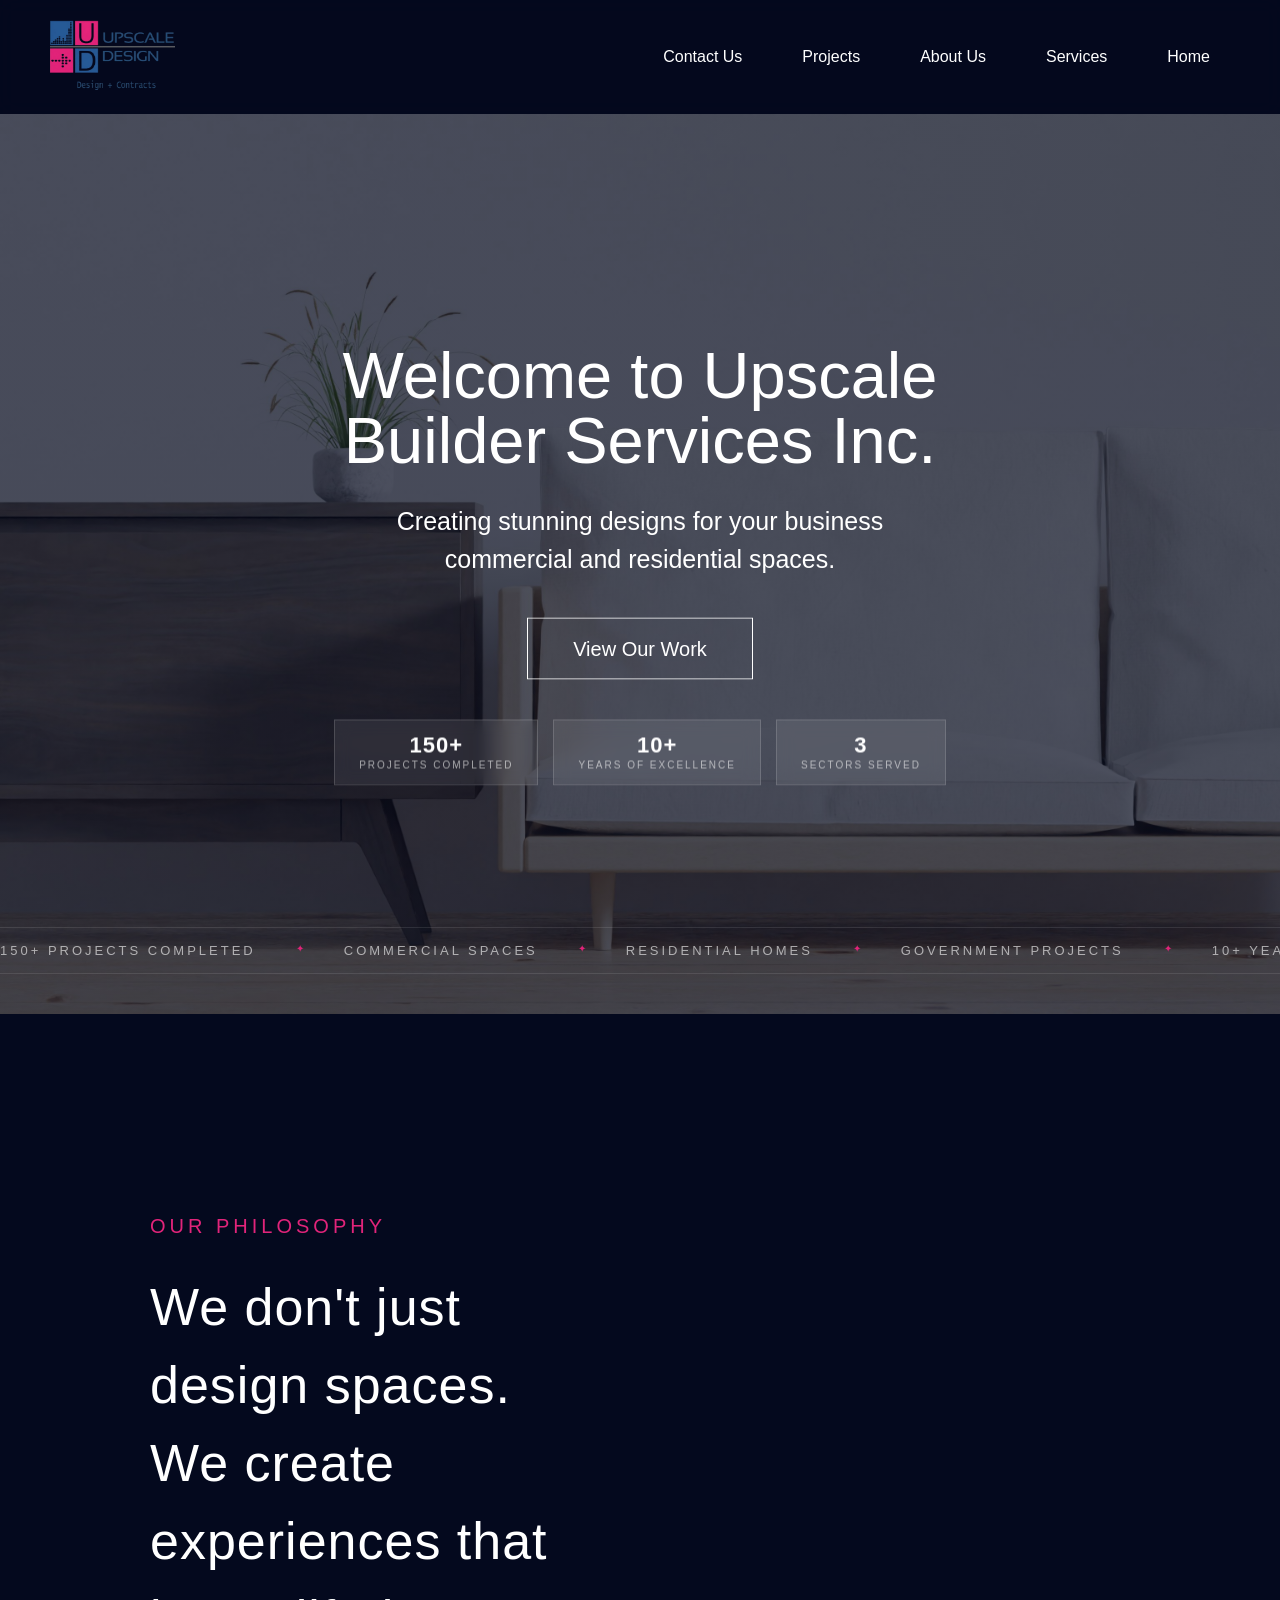
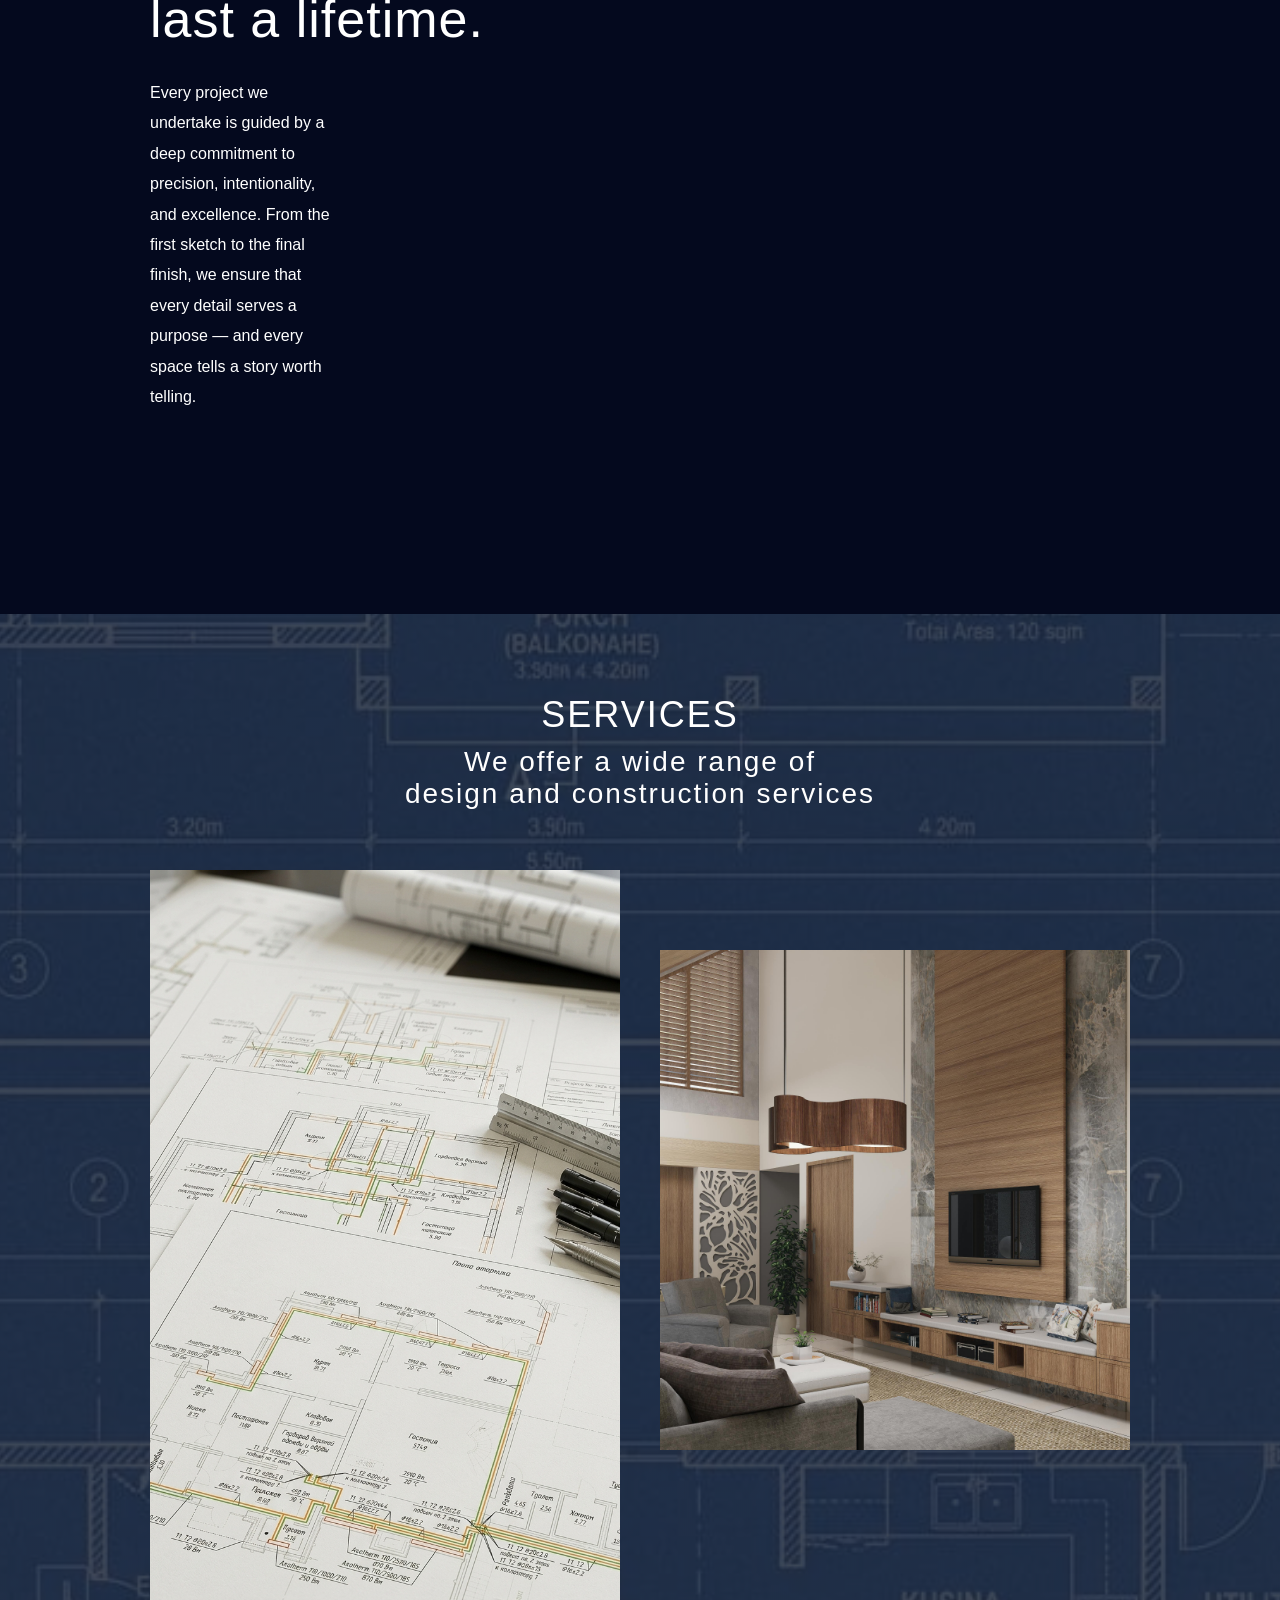
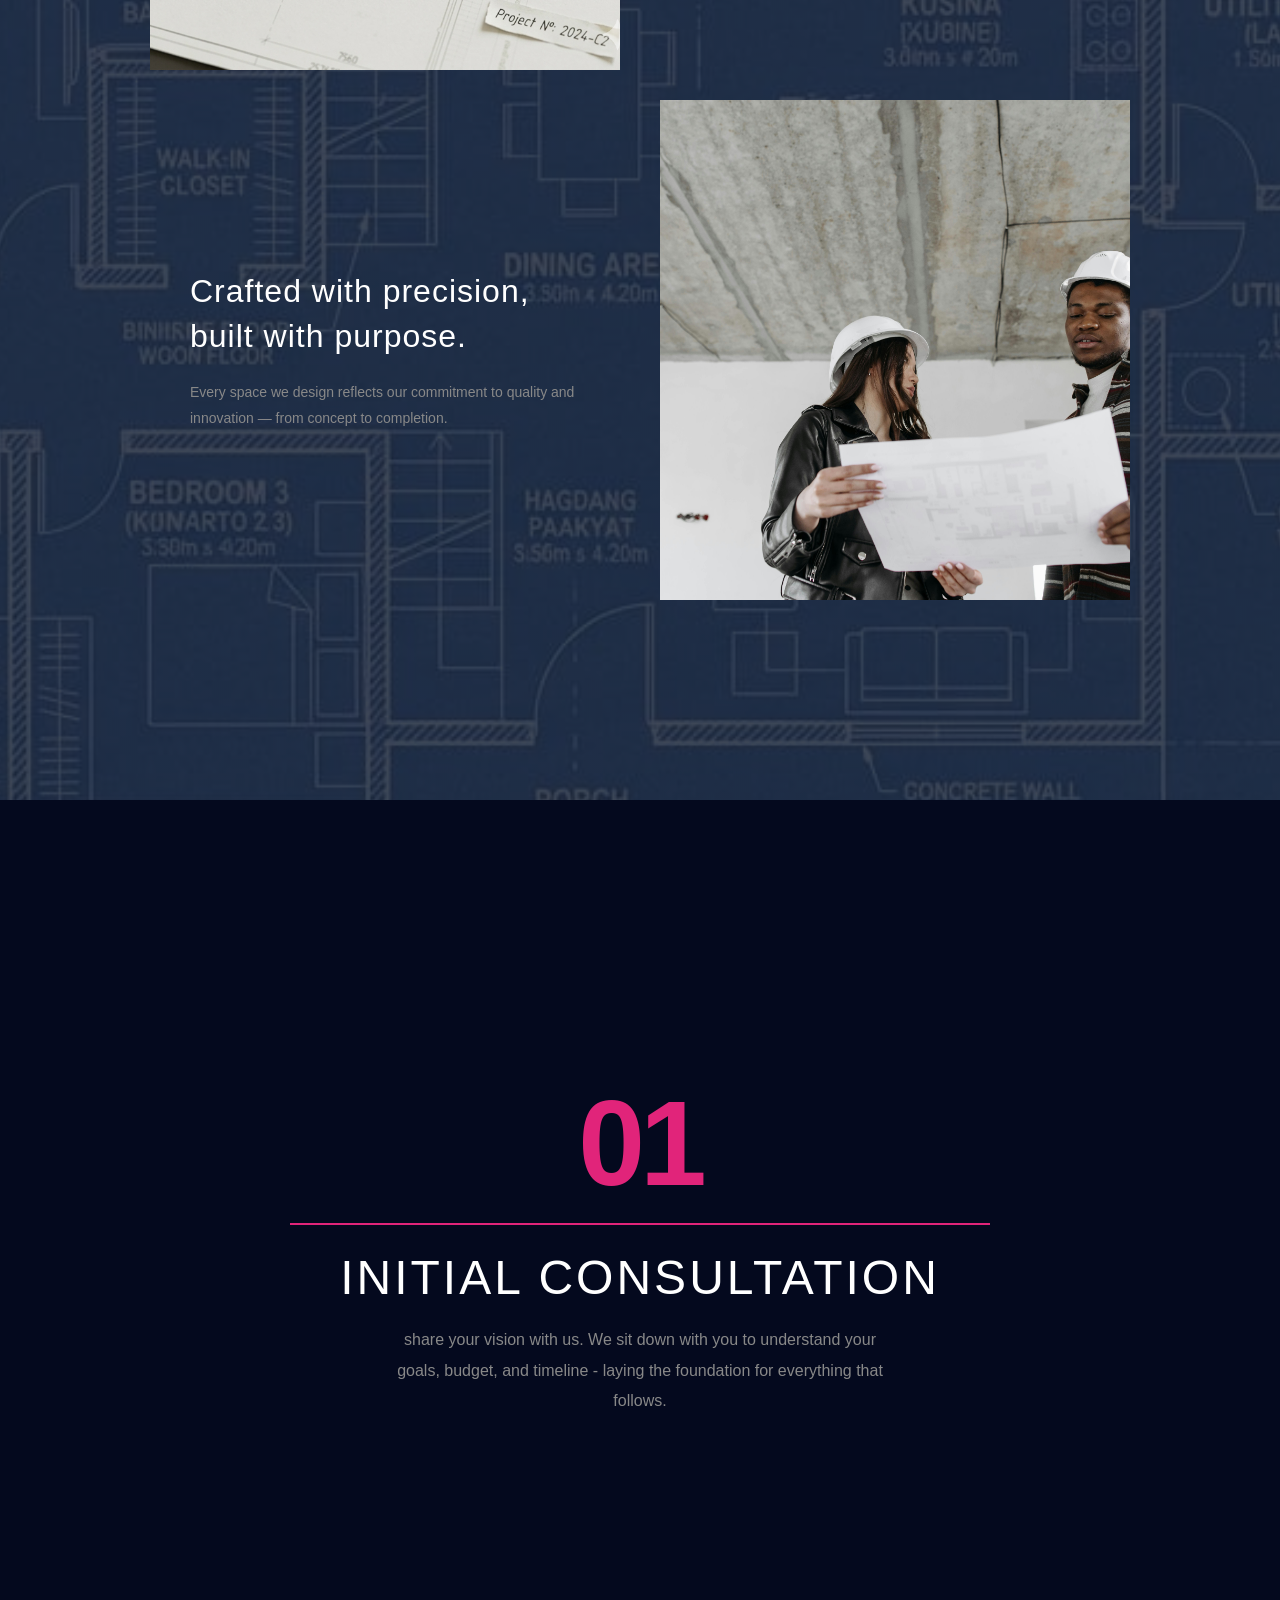
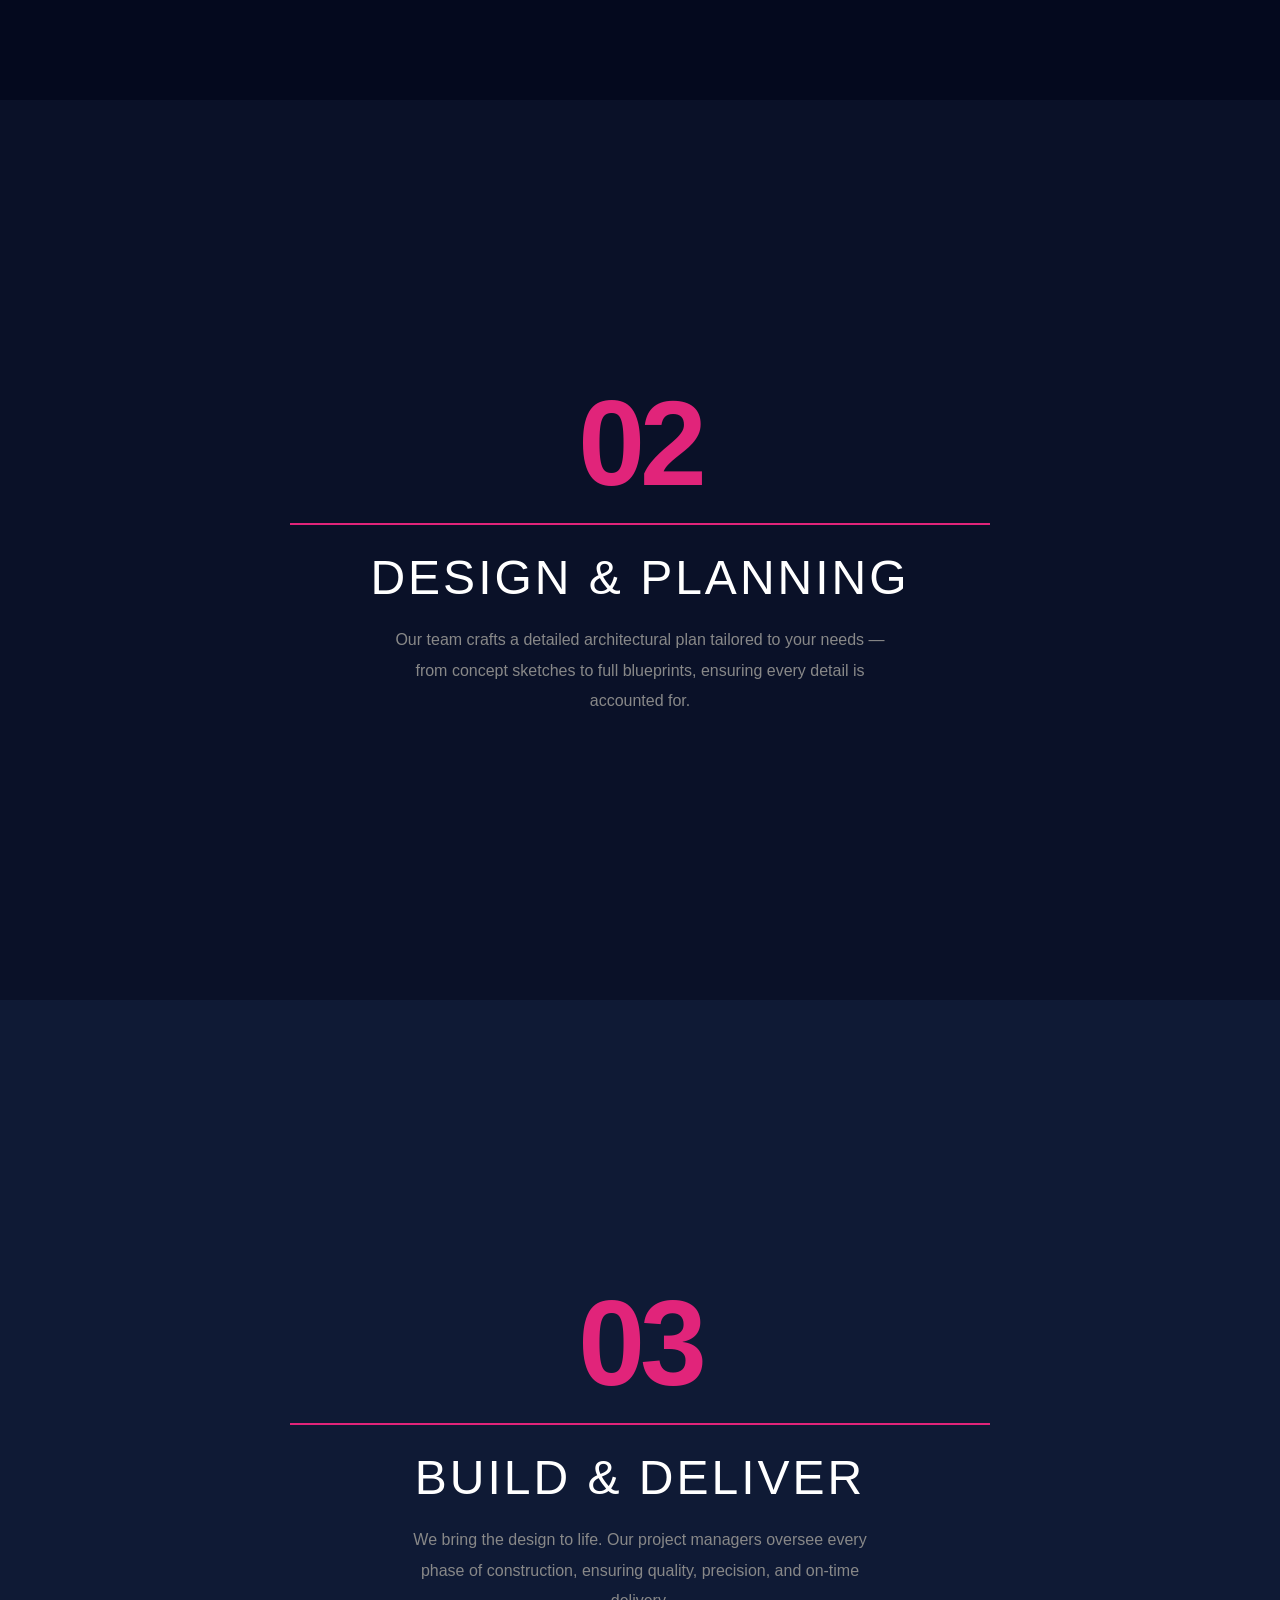
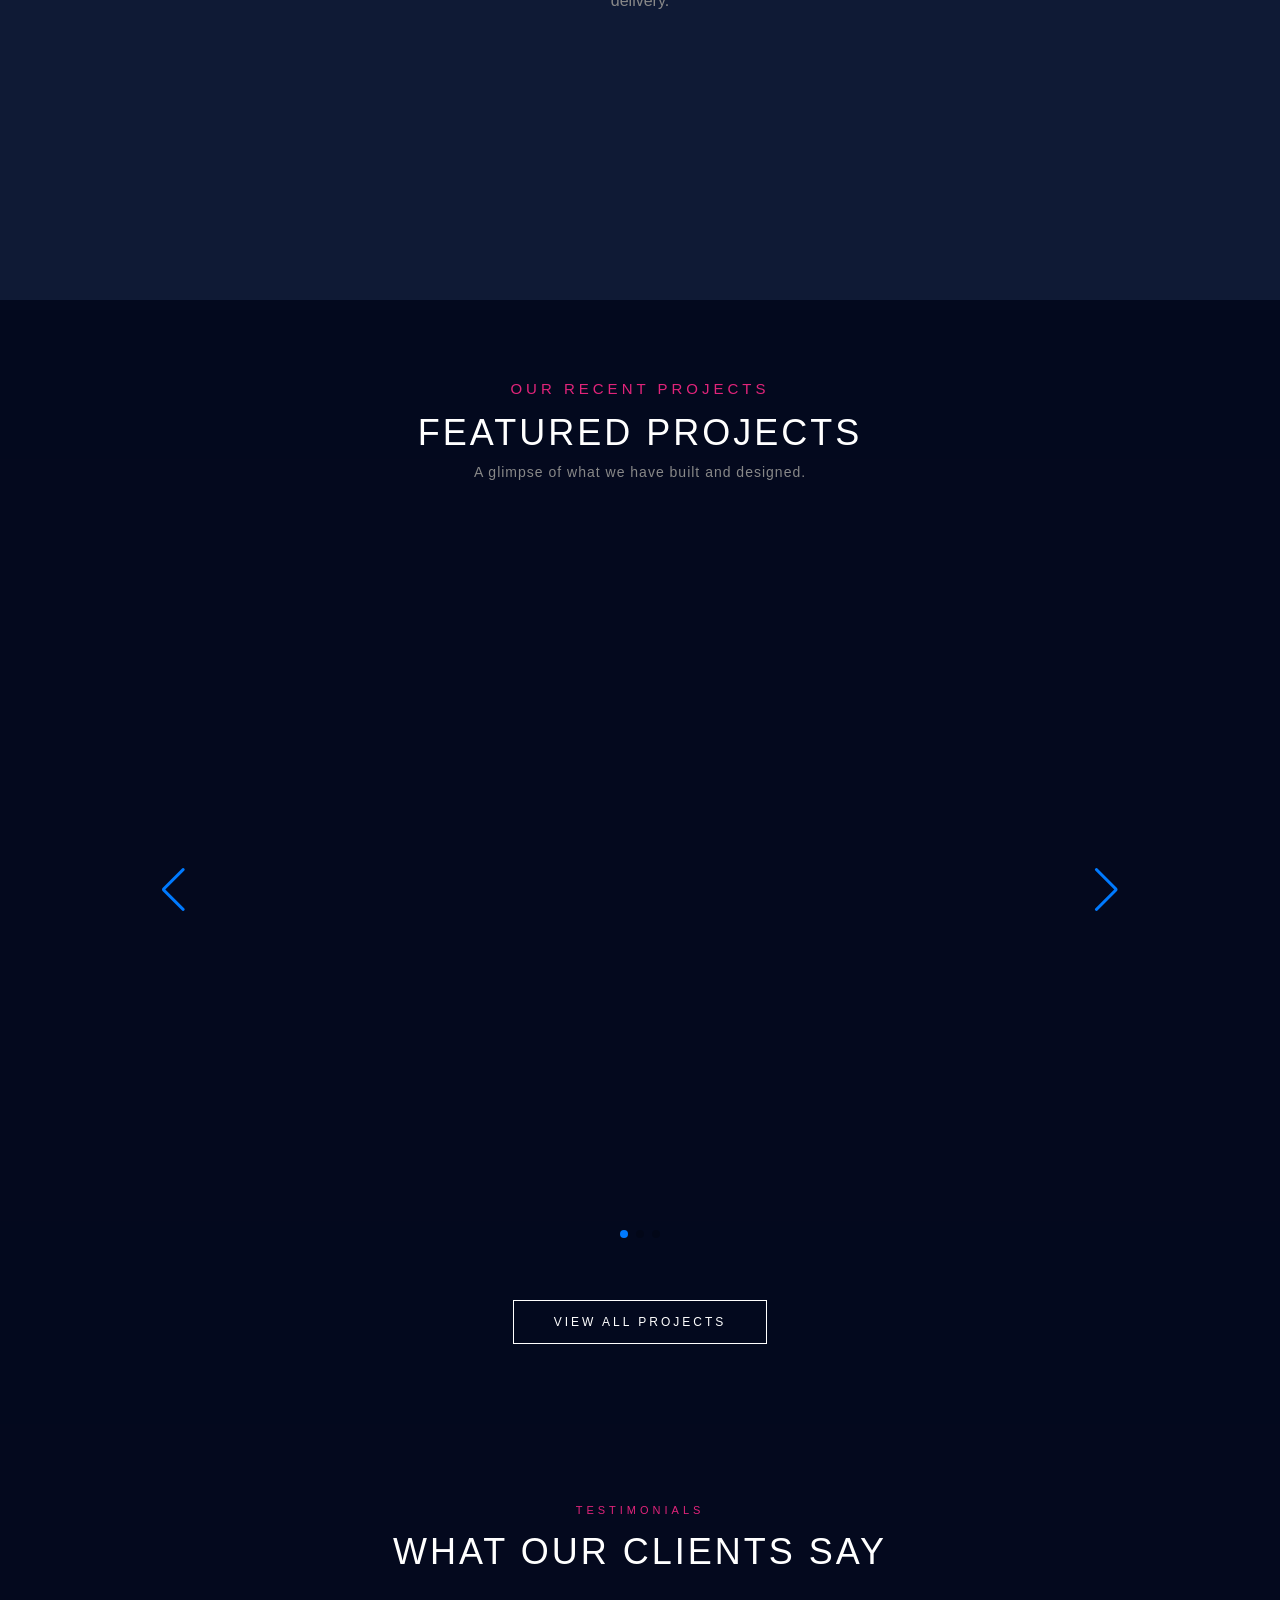
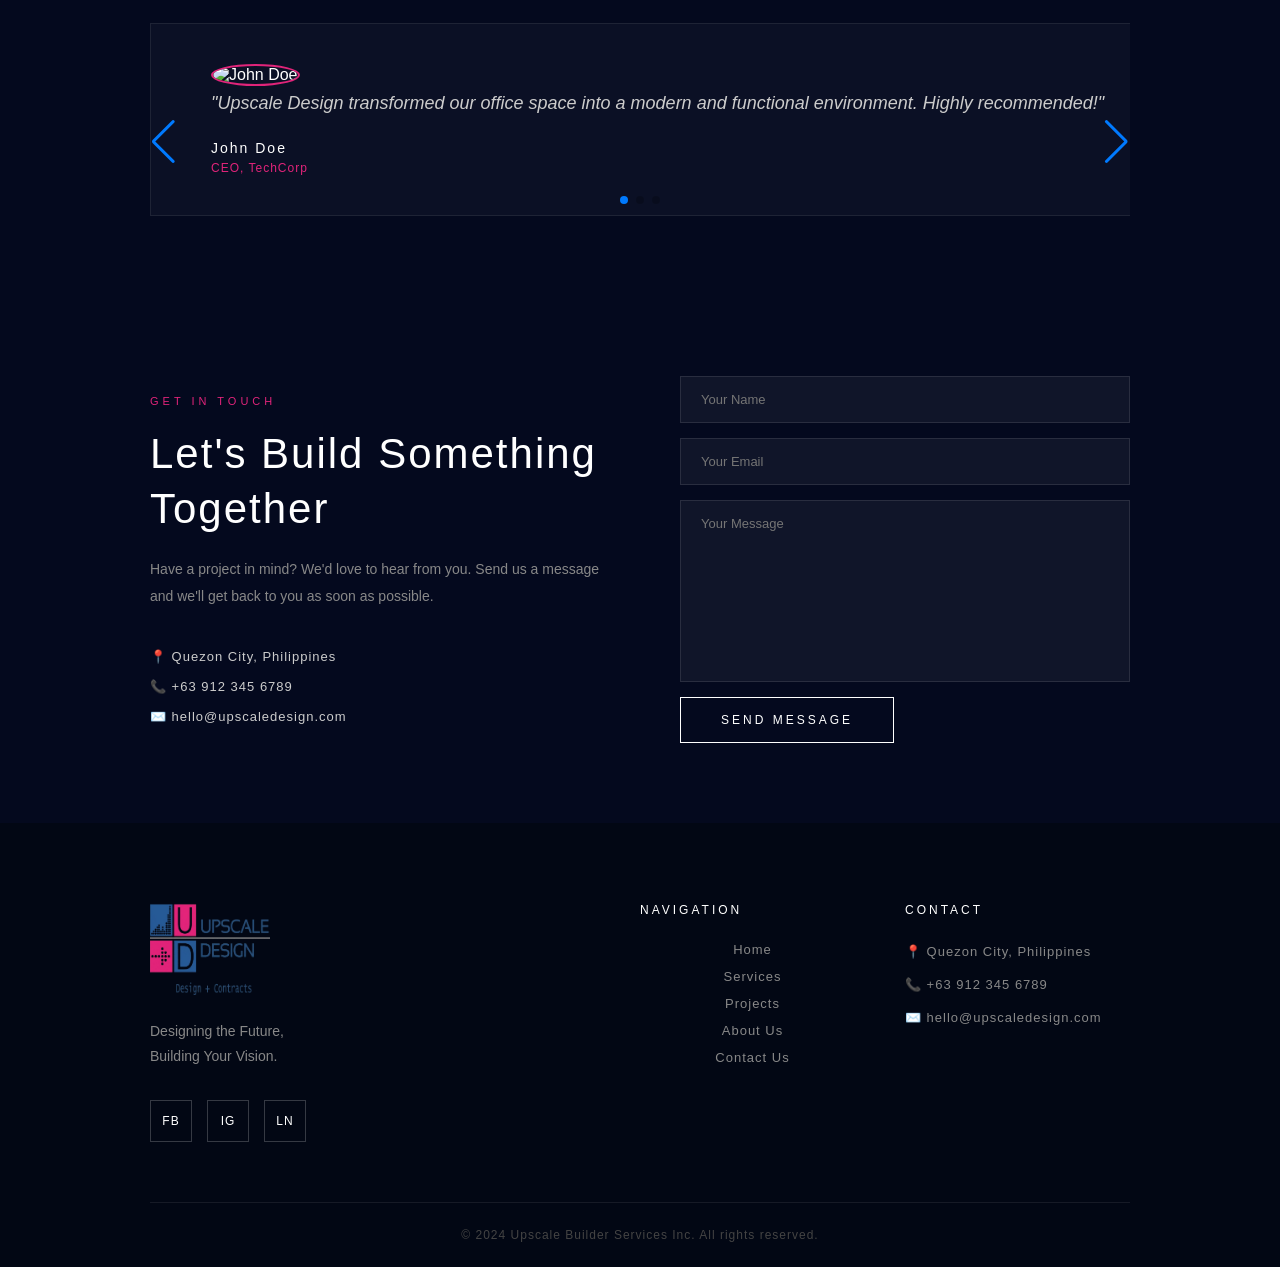
==== commit 74c5f546: "added ai assisted about and project pages both .css and .html with responsiveness, overall 80% it on" ====
--- a/index.html
+++ b/index.html
@@ -7,9 +7,6 @@
     <title>Upscale Design</title>
     <link rel="stylesheet" href="style.css">
     <link rel="stylesheet" href="https://cdn.jsdelivr.net/npm/swiper@11/swiper-bundle.min.css"/>
-    <link rel="stylesheet" href="about.css">
-    <link rel="stylesheet" href="projects.css">
-    <link rel="stylesheet" href="projects.html">
 </head>
 <body class="preload">
     <script>
@@ -45,7 +42,6 @@
                 commercial and residential spaces.</p>
                 <a href="#projects" class="hiro-btn">View Our Work</a>
                 <div class="hero-sectors">
-    <div class="hero-sectors">
     <div class="sector-card">
         <span class="sector-number">150+</span>
         <span class="sector-label">Projects Completed</span>
